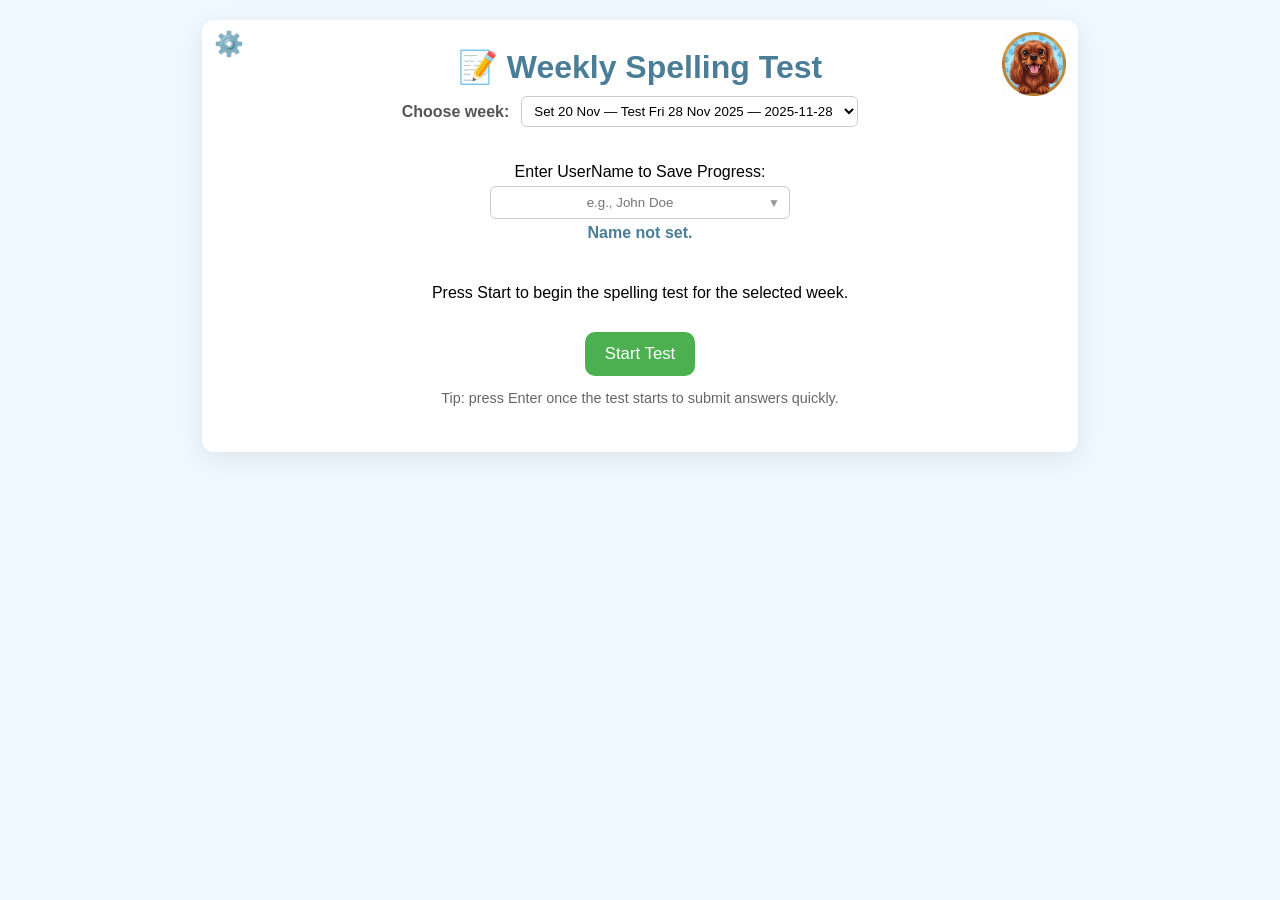
==== indextemp.html @ b9bf041d "fex dropdown names" ====
<!doctype html>
<html lang="en">
<head>
  <meta charset="utf-8"/>
  <meta name="viewport" content="width=device-width,initial-scale=1"/>
  <title>Year 6 Spelling Test</title>
  <style>
    :root { --accent: #4a7d97; --ok: #4CAF50; --bad: #f44336; --muted:#777; }
    body{font-family:Arial,Helvetica,sans-serif;background:#f0f8ff;padding:20px;margin:0}
    #container{max-width:820px;margin:0 auto;background:#fff;padding:28px;border-radius:12px;box-shadow:0 6px 24px rgba(0,0,0,.08);position:relative}
    h1{color:var(--accent);margin:0 0 10px; text-align: center;}
    
    /* corner image */
    .corner-woofs{position:absolute;top:12px;right:12px;width:64px;height:auto;pointer-events:none; transition: transform 0.15s;}

    /* CARTOON-STYLE ANIMATION */
    @keyframes woofExcitedJump {
        0% { transform: translate(0, 0) scale(1) rotate(0deg); }
        25% { transform: translate(0, -10px) scale(1.1) rotate(5deg); } /* Jump Up and Rotate */
        50% { transform: translate(0, 0) scale(1.05) rotate(-5deg); } /* Settle with small bounce */
        75% { transform: translate(0, -5px) scale(1.08) rotate(3deg); } /* Second, smaller jump */
        100% { transform: translate(0, 0) scale(1) rotate(0deg); } /* Return to rest */
    }
    .corner-woofs.animate-woof {
        animation: woofExcitedJump 1.2s ease-out 2; /* Jumps twice for a lively effect */
    }
    
    /* Settings Icon */
    .top-controls{
        position:absolute;
        top:12px;
        left:12px;
        z-index:11;
    }
    #settingsIcon {
        background: none;
        border: none;
        font-size: 24px;
        cursor: pointer;
        color: var(--accent);
        padding: 0;
        margin: 0;
        line-height: 1;
        outline-offset: 2px;
    }
    
    /* Settings Panel/Modal */
    #settingsPanel {
        position: absolute;
        top: 0;
        left: 0;
        width: 100%;
        height: 100%;
        background: rgba(255, 255, 255, 0.98);
        border-radius: 12px;
        z-index: 20;
        display: none;
        padding: 28px;
        box-sizing: border-box;
        flex-direction: column;
        gap: 15px;
    }
    #settingsPanel h2 {
        color: var(--accent);
        margin: 0 0 15px;
        border-bottom: 2px solid #eee;
        padding-bottom: 10px;
    }
    #closeSettingsButton {
        align-self: flex-end;
        background: #ccc;
        color: #333;
        padding: 8px 12px;
        border-radius: 6px;
        border: none;
        cursor: pointer;
        margin-bottom: 10px;
    }
    /* Controls and Toggles */
    .toggle-row{display:flex;align-items:center;gap:8px;font-size:.95rem;color:#555;user-select:none}
    .toggle-row input{width:18px;height:18px;cursor:pointer}

    /* week selector area */
    #weekBar{display:flex;align-items:center;gap:12px;margin:8px 0 18px;flex-wrap:wrap;justify-content:center}
    #weekBar label{font-weight:600;color:#555}
    #weekSelect{padding:6px 8px;border-radius:6px;border:1px solid #ccc;background:#fff}
    #weekInfo{margin-left:8px;text-align:left}
    #weekLabel{font-weight:700;color:var(--accent)}
    #weekDate{font-size:.9rem;color:var(--muted)}
    /* start screen */
    #startScreen{display:flex;flex-direction:column;gap:14px;align-items:center;padding:18px}
    .primary-action{padding:12px 20px;border-radius:10px;border:none;cursor:pointer;background:var(--ok);color:#fff;font-size:1.05rem}
    
    /* Name and Practice Styles */
    #nameInputContainer{display:flex;flex-direction:column;gap:5px;align-items:center;width:80%;max-width:300px;margin-bottom:10px;}
    
    /* NEW: Wrapper for Datalist input to hold a visual indicator */
    #nameInputWrapper {
        position: relative;
        width: 100%;
        display: flex;
        align-items: center; 
    }
    
    /* Updated name input styling for datalist */
    #studentNameInput{
        padding:8px 10px;
        border-radius:6px;
        border:1px solid #ccc;
        width:100%;
        text-align:center;
        /* Make space for the icon */
        padding-right: 30px; 
    }
    
    /* NEW: Visual indicator for the Datalist */
    #nameInputWrapper::after {
        content: '▼'; 
        position: absolute;
        right: 10px;
        color: #999;
        font-size: 0.75rem;
        pointer-events: none; /* Allows click-through to the input */
    }

    /* Fix: Removed default content from HTML, now set by JS */
    #currentStudentDisplay{font-weight:700;color:var(--accent);margin:0;min-height:20px;} 
    #practiceTestSection{
        display: none;
        flex-direction: column;
        align-items: center;
        gap: 8px;
        margin-top: 15px;
        padding: 10px 0;
        border-top: 1px solid #eee;
    }
    #practiceButton{background: #ff9900; color: #fff; padding:10px 18px; border-radius:10px; border:none; cursor:pointer; font-size:1.05rem;}
    
    /* test UI */
    #status-area{display:flex;justify-content:space-between;align-items:center;width:80%;margin:0 auto 10px;box-sizing:border-box}
    #progress{font-weight:700;color:var(--accent)}
    #score{font-weight:700;color:#1a7d32}
    #progressBarContainer{width:80%;margin:0 auto 18px;display:flex;background:#e0e0e0;border-radius:6px;overflow:hidden;height:14px}
    .progressSegment{flex:1;background:#ccc;transition:background-color .25s}
    .progressSegment.correct{background:#4CAF50}
    .progressSegment.incorrect{background:#f44336}
    #contextDisplay{min-height:40px;margin:12px 0;padding:12px;border-radius:8px;border:2px dashed #008CBA;background:#e6f7ff;font-style:italic;display:none}

    /* Input and Submit button side-by-side */
    #input-submit-group{
        display:flex;
        justify-content:center;
        align-items:center;
        gap:8px;
        margin:12px auto;
        width:80%;
    }
    #wordInput{
        padding:12px;
        flex-grow:1; /* Take up remaining space */
        font-size:1.2rem;
        border-radius:8px;
        border:2px solid #ccc;
        text-align:center;
        max-width: calc(100% - 100px); 
    }
    #submitButton{
        padding:12px 18px; /* Match input padding height */
        border-radius:8px;
        border:none;
        cursor:pointer;
        background:var(--ok);
        color:#fff;
        font-size:1.05rem;
        white-space:nowrap;
    }
    
    /* Say Again button group (old button-group) */
    #say-again-group{
        display:flex;
        justify-content:center;
        margin-bottom:12px;
    }
    #sayAgainButton{
        background:#ff9900;
        color:#fff;
        padding:10px 14px;
        border-radius:8px;
        border:none;
        cursor:pointer;
    }
    
    /* Center the continue button when visible */
    #continueButton{background:var(--bad);color:#fff;display:none;margin:12px auto 0; /* centered */ padding:10px 14px}
    #message{margin-top:14px;text-align:center;font-weight:700;min-height:26px}
    /* results */
    #results{margin-top:22px;text-align:left;display:none}
    /* STYLE FOR FINAL SCORE DISPLAY */
    #finalScoreDisplay{
        color: var(--ok); 
        font-size: 1.8rem;
        font-weight: 700;
        margin: 10px 0 20px;
        text-align: center;
    }
    #results h2{color:var(--accent)}
    #resultsTable{width:100%;border-collapse:collapse;margin-top:8px}
    #resultsTable th,#resultsTable td{border:1px solid #ddd;padding:8px;text-align:center}
    .correct{background:#e6ffe6}
    .incorrect{background:#ffe6e6}
    /* Updated styling for the Menu button on the results page */
    #menuButton{margin-top:12px;background:#4a7d97;color:#fff;padding:10px 14px;border-radius:8px;border:none;cursor:pointer;float:right}
    /* Clear float after buttons for results layout */
    .results-footer::after {
        content: "";
        display: table;
        clear: both;
    }
    /* UPDATED MEDIA QUERY */
    @media (max-width:640px){ #status-area,#progressBarContainer,#input-submit-group{width:95%} }
  </style>
</head>
<body>
  <div id="container">
    <img class="corner-woofs" src="Woofs.png" alt="Woofs">

    <div class="top-controls">
      <button id="settingsIcon" aria-label="Settings">⚙️</button>
    </div>

    <div id="settingsPanel" role="dialog" aria-modal="true" aria-hidden="true" style="display: none;">
      <button id="closeSettingsButton">X Close Settings</button>
      <h2>⚙️ Test Settings</h2>
      
      <label class="toggle-row" for="soundToggle">
        <input id="soundToggle" type="checkbox" /> <span id="soundLabel">Sound effects</span>
      </label>
      <label class="toggle-row" for="showSentenceToggle">
        <input id="showSentenceToggle" type="checkbox" /> <span id="showSentenceLabel">Show sentence</span>
      </label>
      <label class="toggle-row" for="autoSpeakSentenceToggle">
        <input id="autoSpeakSentenceToggle" type="checkbox" /> <span id="autoSpeakSentenceLabel">Speak word then sentence</span>
      </label>
      
      <label class="toggle-row" for="disableSpellcheckToggle">
        <input id="disableSpellcheckToggle" type="checkbox" /> <span id="disableSpellcheckLabel">Disable browser spellcheck (No red line)</span>
      </label>
    </div>

    <h1>📝 Weekly Spelling Test</h1>

    <div id="weekBar" aria-hidden="false">
      <label for="weekSelect">Choose week:</label>
      <select id="weekSelect" aria-label="Choose week"></select>
      <div id="weekInfo" aria-hidden="false">
  </div>
    </div>

    <div id="startScreen" role="region" aria-label="Start screen">
        <div id="nameInputContainer">
            <label for="studentNameInput">Enter UserName to Save Progress:</label>
            <div id="nameInputWrapper"> 
                <input id="studentNameInput" list="knownStudentsList" type="text" placeholder="e.g., John Doe" autocomplete="name" />
                <datalist id="knownStudentsList"></datalist> </div>
            <p id="currentStudentDisplay"></p>
        </div>
        
      <p id="startBlurb">Press Start to begin the spelling test for the selected week.</p>
      <button id="startButton" class="primary-action">Start Test</button>
      <p style="font-size:.9rem;color:#666;margin:0">Tip: press Enter once the test starts to submit answers quickly.</p>
      
      <div id="practiceTestSection">
          <p id="practiceListInfo">You have repeated errors. Click below to practice them!</p>
          <button id="practiceButton">🎯 Start Practice Test</button>
      </div>
    </div>

    <div id="test-interface" style="display:none">
      <div id="status-area">
        <p id="progress">Word 1 of 20</p>
        <p id="score">Score: 0 / 0</p>
      </div>
      <div id="progressBarContainer" aria-hidden="true"></div>

      <div id="contextDisplay" role="region" aria-live="polite"></div>

      <div id="input-submit-group"> 
        <input id="wordInput" type="text" placeholder="Type the word here…" autocomplete="off" />
        <button id="submitButton">✅ Submit</button>
      </div>

      <div id="say-again-group"> 
        <button id="sayAgainButton">🔊 Say Again</button>
      </div>

      <div id="message" aria-live="polite"></div>
      <button id="continueButton">➡️ Continue</button>
    </div>

    <div id="results" aria-live="polite">
      <h2 id="finalScoreDisplay"></h2> <h2>Detailed Results Log</h2>
      <table id="resultsTable">
        <thead>
          <tr><th>#</th><th>Your Spelling</th><th>Correct Spelling</th><th>Status</th></tr>
        </thead>
        <tbody></tbody>
      </table>

      <div class="results-footer">
          <button id="menuButton">Menu</button>
      </div>
    </div>
  </div>

  <script>
    // ======================
    // WEEKS DATA (easy to update)
    // ======================
    const weeksData = [
      {
        id: "2025-10-23",
        label: "Set 23 Oct — Test Fri 7 Nov 2025",
        date: "2025-10-23",
        words: [
          { word: "rhyme", sentence: "The children learned a funny rhyme to help remember the spelling." },
          { word: "secretary", sentence: "The secretary typed up the meeting minutes quickly." },
          { word: "sincere", sentence: "He made a sincere apology after accidentally breaking the vase." },
          { word: "sufficient", sentence: "We have sufficient pencils for everyone in the class." },
          { word: "system", sentence: "The school's heating system was repaired over the holidays." },
          { word: "rhythm", sentence: "She clapped the rhythm of the song perfectly in music class." },
          { word: "shoulder", sentence: "He carried the bag on his shoulder as he walked home." },
          { word: "soldier", sentence: "The soldier marched bravely in the parade." },
          { word: "suggest", sentence: "May I suggest a different book for the class reading?" },
          { word: "temperature", sentence: "The nurse took my temperature before I returned to class." },
          { word: "sacrifice", sentence: "They made a small sacrifice of their break time to finish the experiment." },
          { word: "signature", sentence: "Please write your signature at the bottom of the form." },
          { word: "stomach", sentence: "Her stomach rumbled loudly during the quiet assembly." },
          { word: "symbol", sentence: "The dove is often used as a symbol of peace." },
          { word: "thorough", sentence: "Make a thorough check of your answers before handing them in." },
          { word: "twelfth", sentence: "This is the twelfth question on the worksheet." },
          { word: "variety", sentence: "The market sold a variety of fresh fruits and snacks." },
          { word: "vegetable", sentence: "He chose one vegetable from the tray for his soup." },
          { word: "vehicle", sentence: "A large vehicle delivered the new desks to the school." },
          { word: "sincerely", sentence: "She finished the letter with 'Yours sincerely' and signed her name." }
        ]
      },
      {
        id: "2025-11-07",
        label: "Set 7 Nov — Test Fri 14 Nov 2025",
        date: "2025-11-07",
        words: [
          { word: "observant", sentence: "The traffic warden was very observant and spotted the illegal parking." },
          { word: "hesitant", sentence: "She was hesitant to answer the question, taking a long pause first." },
          { word: "tolerance", sentence: "The garden grows well because of its high tolerance to frost." },
          { word: "decent", sentence: "I hope you have a decent amount of money saved for the trip." },
          { word: "frequency", sentence: "The bus runs at a high frequency, arriving every fifteen minutes." },
          { word: "observance", sentence: "The observance of rules is critical for safety." },
          { word: "hesitancy", sentence: "His slight hesitancy gave the opposition time to think." },
          { word: "innocent", sentence: "The court decided the boy was innocent of the crime." },
          { word: "decency", sentence: "The children were taught common decency, like saying please and thank you." },
          { word: "confident", sentence: "She felt confident in her ability to pass the difficult exam." },
          { word: "expectant", sentence: "The whole crowd was expectant as the singer walked onto the stage." },
          { word: "tolerant", sentence: "We must be tolerant of other people's views, even if we disagree." },
          { word: "innocence", sentence: "He maintained his innocence throughout the long trial." },
          { word: "frequent", sentence: "Frequent visits to the library improved her reading skills." },
          { word: "confidence", sentence: "Winning the tournament boosted the team's confidence." },
          { word: "assistant", sentence: "The shop assistant helped the customer find the correct size." },
          { word: "assistance", sentence: "The old man requested assistance with his heavy bags." },
          { word: "obedient", sentence: "The soldier was obedient and followed all the orders given." },
          { word: "independent", sentence: "She became independent after moving out of her family home." },
          { word: "independence", sentence: "The country celebrated its day of independence from foreign rule." }
        ]
      },
      {
        id: "2025-11-28",
        label: "Set 20 Nov — Test Fri 28 Nov 2025",
        date: "2025-11-28",
        words: [
          { word: "referring", sentence: "The teacher was referring to the page numbers in the book." },
          { word: "preferring", sentence: "She was preferring to stay inside rather than go out in the rain." },
          { word: "transferred", sentence: "The money was transferred from my savings account to my current account." },
          { word: "preference", sentence: "Do you have a preference for red or blue?" },
          { word: "suffering", sentence: "The injured dog was suffering from a broken leg." },
          { word: "referred", sentence: "The doctor referred the patient to a specialist." },
          { word: "preferred", sentence: "For the party, I would have preferred a chocolate cake." },
          { word: "reference", sentence: "Always check your work against a reliable reference source." },
          { word: "transference", sentence: "The emotional transference of feelings is complex." },
          { word: "differing", sentence: "They had differing opinions on which film to watch." },
          { word: "referral", sentence: "He got the new job through a personal referral." },
          { word: "transferring", sentence: "They are transferring the files to a new computer system." },
          { word: "referee", sentence: "The referee blew the whistle to end the football match." },
          { word: "different", sentence: "I chose a completely different style of painting this time." },
          { word: "inferred", sentence: "From his silence, she inferred that he was upset." },
          { word: "suffered", sentence: "The company suffered a great loss during the recession." },
          { word: "conferring", sentence: "The judges were conferring quietly before announcing the winner." },
          { word: "offered", sentence: "The café offered a free cookie with every hot drink." },
          { word: "offering", sentence: "He was offering to help his neighbour move furniture." },
          { word: "inferring", sentence: "By observing the evidence, we are inferring the cause of the problem." }
        ]
      }
    ];

    // ----------------------
    // DOM refs & state
    // ----------------------
    let spellingList = [];
    let currentWeek = null;
    let currentWordIndex = 0;
    let score = 0;
    let resultsLog = [];
    
    // Student and Error Tracking
    let currentStudentName = '';
    // Format: { "word1": {errors: 2, correct: 5}, "word2": {errors: 0, correct: 1}, ... }
    let historicalErrors = {}; 
    
    // NEW: Known Students List
    const KNOWN_STUDENTS_KEY = 'spellingKnownStudents'; 
    let knownStudents = [];

    const weekSelectEl = document.getElementById('weekSelect');
    const weekLabelEl = document.getElementById('weekLabel');
    const weekDateEl = document.getElementById('weekDate');
    const weekBarEl = document.getElementById('weekBar');

    const startScreenEl = document.getElementById('startScreen');
    const startButtonEl = document.getElementById('startButton');
    
    // Name and Practice Refs
    const studentNameInputEl = document.getElementById('studentNameInput');
    // NEW DATALIST REF
    const knownStudentsListEl = document.getElementById('knownStudentsList');
    
    const currentStudentDisplayEl = document.getElementById('currentStudentDisplay');
    const practiceTestSectionEl = document.getElementById('practiceTestSection');
    const practiceListInfoEl = document.getElementById('practiceListInfo');
    const practiceButtonEl = document.getElementById('practiceButton');


    const testInterfaceEl = document.getElementById('test-interface');
    const progressEl = document.getElementById('progress');
    const scoreEl = document.getElementById('score');
    const progressBarContainerEl = document.getElementById('progressBarContainer');
    const inputEl = document.getElementById('wordInput');
    const messageEl = document.getElementById('message');
    // Renamed button references
    const sayAgainButtonEl = document.getElementById('sayAgainButton');
    const submitButtonEl = document.getElementById('submitButton');
    const continueButtonEl = document.getElementById('continueButton');

    const resultsEl = document.getElementById('results');
    const finalScoreDisplayEl = document.getElementById('finalScoreDisplay'); 
    const resultsTableBodyEl = document.querySelector('#resultsTable tbody');
    const menuButtonEl = document.getElementById('menuButton');

    // Settings Panel Refs
    const settingsIconEl = document.getElementById('settingsIcon');
    const settingsPanelEl = document.getElementById('settingsPanel');
    const closeSettingsButtonEl = document.getElementById('closeSettingsButton');
    
    // Woofs Image Ref
    const woofsImageEl = document.querySelector('.corner-woofs');

    // toggles
    const soundToggleEl = document.getElementById('soundToggle');
    const showSentenceToggleEl = document.getElementById('showSentenceToggle');
    const autoSpeakSentenceToggleEl = document.getElementById('autoSpeakSentenceToggle'); 
    const disableSpellcheckToggleEl = document.getElementById('disableSpellcheckToggle'); 

    const SOUND_KEY = 'spellingSoundEnabled';
    const SHOW_SENTENCE_KEY = 'spellingShowSentence';
    const AUTO_SPEAK_SENTENCE_KEY = 'spellingAutoSpeakSentence'; 
    const DISABLE_SPELLCHECK_KEY = 'spellingDisableSpellcheck'; 
    const LAST_NAME_KEY = 'spellingLastName'; 

    let soundEnabled = localStorage.getItem(SOUND_KEY) === null ? true : localStorage.getItem(SOUND_KEY) === 'true';
    let showSentenceEnabled = localStorage.getItem(SHOW_SENTENCE_KEY) === null ? true : localStorage.getItem(SHOW_SENTENCE_KEY) === 'true';
    let autoSpeakSentenceEnabled = localStorage.getItem(AUTO_SPEAK_SENTENCE_KEY) === null ? true : localStorage.getItem(AUTO_SPEAK_SENTENCE_KEY) === 'true'; 
    let disableSpellcheckEnabled = localStorage.getItem(DISABLE_SPELLCHECK_KEY) === null ? false : localStorage.getItem(DISABLE_SPELLCHECK_KEY) === 'true'; 
    
    // Load last used name
    const lastUsedName = localStorage.getItem(LAST_NAME_KEY);
    if (lastUsedName) {
        studentNameInputEl.value = lastUsedName;
        // FIXED: Explicitly set the correct status on load to prevent 'Name not set.' flash
        currentStudentDisplayEl.textContent = `Progress saved for: ${lastUsedName}`; 
    } else {
        currentStudentDisplayEl.textContent = 'Name not set.';
    }

    // Apply initial state to toggles
    soundToggleEl.checked = soundEnabled;
    showSentenceToggleEl.checked = showSentenceEnabled;
    autoSpeakSentenceToggleEl.checked = autoSpeakSentenceEnabled; 
    disableSpellcheckToggleEl.checked = disableSpellcheckEnabled; 

    const soundLabelEl = document.getElementById('soundLabel');
    const showSentenceLabelEl = document.getElementById('showSentenceLabel');
    const autoSpeakSentenceLabelEl = document.getElementById('autoSpeakSentenceLabel'); 
    const disableSpellcheckLabelEl = document.getElementById('disableSpellcheckLabel'); 

    // Set initial label text
    soundLabelEl.textContent = soundEnabled ? 'Sound effects (ON)' : 'Sound effects (OFF)';
    showSentenceLabelEl.textContent = showSentenceEnabled ? 'Show sentence (ON)' : 'Show sentence (OFF)';
    autoSpeakSentenceLabelEl.textContent = autoSpeakSentenceEnabled ? 'Speak word then sentence (ON)' : 'Speak word then sentence (OFF)'; 
    disableSpellcheckLabelEl.textContent = disableSpellcheckEnabled ? 'Disable browser spellcheck (ON)' : 'Disable browser spellcheck (OFF)'; 

    // Apply initial spellcheck state to input field
    inputEl.spellcheck = !disableSpellcheckEnabled;

    // ======================
    // Student History Logic
    // ======================
    
    // Key for localStorage specific to a student's spelling history
    const getStorageKey = (name) => `spelling_history_${name.trim().toLowerCase().replace(/\s+/g, '_')}`;

    function loadKnownStudents() {
        const storedList = localStorage.getItem(KNOWN_STUDENTS_KEY);
        try {
            knownStudents = storedList ? JSON.parse(storedList) : [];
            // Ensure it's an array and only contains unique strings
            if (!Array.isArray(knownStudents)) knownStudents = [];
            knownStudents = [...new Set(knownStudents.filter(n => typeof n === 'string' && n.trim()))];
        } catch (e) {
            console.error("Error parsing known students list:", e);
            knownStudents = [];
        }
        
        populateKnownStudentsList();
    }
    
    function populateKnownStudentsList() {
        knownStudentsListEl.innerHTML = '';
        
        // Always populate the datalist with all known names (even if only one is present)
        knownStudents.forEach(name => {
            const option = document.createElement('option');
            option.value = name;
            knownStudentsListEl.appendChild(option);
        });
        
        // Always ensure the datalist attribute is set if we have names to suggest
        if (knownStudents.length > 0) { 
            studentNameInputEl.setAttribute('list', 'knownStudentsList');
        } else {
            studentNameInputEl.removeAttribute('list');
        }
    }

    function saveKnownStudent(name) {
        name = name.trim();
        if (!name) return;
        
        if (!knownStudents.includes(name)) {
            knownStudents.push(name);
            knownStudents.sort(); // Keep the list sorted
            try {
                localStorage.setItem(KNOWN_STUDENTS_KEY, JSON.stringify(knownStudents));
                populateKnownStudentsList(); // Re-populate the datalist
            } catch (e) {
                console.error("Error saving known students list:", e);
            }
        }
    }
    
    function loadHistoricalErrors(name) {
        if (!name) {
            historicalErrors = {};
            currentStudentName = '';
            currentStudentDisplayEl.textContent = 'Name not set.';
            practiceTestSectionEl.style.display = 'none';
            return;
        }

        currentStudentName = name;
        localStorage.setItem(LAST_NAME_KEY, name);
        const storedData = localStorage.getItem(getStorageKey(name));
        
        try {
            historicalErrors = storedData ? JSON.parse(storedData) : {};
        } catch (e) {
            console.error("Error parsing historical data:", e);
            historicalErrors = {};
        }
        
        // Update display text (safe redundancy with init block)
        currentStudentDisplayEl.textContent = `Progress saved for: ${name}`;
        
        updatePracticeListVisibility();
    }
    
    function saveHistoricalErrors() {
        if (!currentStudentName) return;
        
        try {
            localStorage.setItem(getStorageKey(currentStudentName), JSON.stringify(historicalErrors));
        } catch (e) {
            console.error("Error saving historical data:", e);
        }
    }

    // Called when week changes or name changes
    function checkNameAndLoad() {
        const name = studentNameInputEl.value.trim();
        
        if (name) {
            loadHistoricalErrors(name); // Load/set the name and update display
            saveKnownStudent(name); // Ensure the name is added to the known users list
        } else {
            // Handle "Name not set" state
            historicalErrors = {};
            currentStudentName = '';
            currentStudentDisplayEl.textContent = 'Name not set.';
            practiceTestSectionEl.style.display = 'none';
        }
        
        // Ensure the main test button is disabled if no name is present
        startButtonEl.disabled = !name;
    }
    
    // Tracks if a word was correct or incorrect in the historicalErrors structure
    function updateErrorHistory(word, isCorrect) {
        const key = word.toLowerCase();
        historicalErrors[key] = historicalErrors[key] || { errors: 0, correct: 0 };
        
        if (!isCorrect) {
            historicalErrors[key].errors = (historicalErrors[key].errors || 0) + 1;
        } else {
            historicalErrors[key].correct = (historicalErrors[key].correct || 0) + 1;
        }
    }
    
    // Determines which words the student keeps getting wrong (now 1 or more times)
    function getWordsWithRepeatedErrors() {
        const problemWords = [];
        
        // 1. Check current week's words against the student's historical errors
        for (const item of spellingList) {
            const history = historicalErrors[item.word.toLowerCase()];
            // Check for 1 or more errors
            if (history && history.errors >= 1) { 
                problemWords.push(item);
            }
        }
        
        return problemWords;
    }
    
    function updatePracticeListVisibility() {
        // Must ensure we have the correct full spelling list for the current week selected in the dropdown
        const currentWeekData = weeksData.find(w => w.id === weekSelectEl.value);
        if (!currentWeekData) return;
        
        // Temporarily set spellingList to the full set of words to check historical errors against it
        const originalSpellingList = spellingList;
        spellingList = currentWeekData.words.slice();
        
        const problemWords = getWordsWithRepeatedErrors();
        
        // Restore spellingList to whatever it was before (e.g., if it was an empty list on reset)
        spellingList = originalSpellingList;
        
        if (problemWords.length > 0 && currentStudentName) {
            practiceListInfoEl.textContent = `You have missed ${problemWords.length} words one or more times.`;
            practiceTestSectionEl.style.display = 'flex';
        } else {
            practiceTestSectionEl.style.display = 'none';
        }
    }
    
    // Start the test using the list of problem words
    function startPracticeTest() {
        const currentWeekData = weeksData.find(w => w.id === weekSelectEl.value);
        if (!currentWeekData) {
            alert('Cannot load week data for practice test.');
            return;
        }
        
        // Use the selected week's full list to determine the practice words
        spellingList = currentWeekData.words.slice();
        const practiceWords = getWordsWithRepeatedErrors();
        
        if (practiceWords.length === 0) {
            alert('Great job! No repeated errors found to practice in this week.');
            // Re-load the correct week display after alert
            loadWeek(currentWeekData); 
            return;
        }
        
        // Set the spellingList to ONLY the practice words
        spellingList = practiceWords;
        
        // Use a fallback label if currentWeek is somehow undefined (for robustness)
        const weekLabel = currentWeek ? currentWeek.label : 'Current Week';
        weekLabelEl.textContent = `PRACTICE LIST (${weekLabel}) - ${spellingList.length} words`;
        
        startTest(true); // Pass flag to startTest
    }

    // ======================
    // Toggle Event Listeners
    // ======================

    soundToggleEl.addEventListener('change', () => {
      soundEnabled = soundToggleEl.checked;
      localStorage.setItem(SOUND_KEY, String(soundEnabled));
      soundLabelEl.textContent = soundEnabled ? 'Sound effects (ON)' : 'Sound effects (OFF)';
      if (!soundEnabled && audioCtx && audioCtx.state !== 'closed') audioCtx.suspend().catch(()=>{});
      else if (soundEnabled && audioCtx && audioCtx.state === 'suspended') audioCtx.resume().catch(()=>{});
    });

    showSentenceToggleEl.addEventListener('change', () => {
      showSentenceEnabled = showSentenceToggleEl.checked;
      localStorage.setItem(SHOW_SENTENCE_KEY, String(showSentenceEnabled));
      showSentenceLabelEl.textContent = showSentenceEnabled ? 'Show sentence (ON)' : 'Show sentence (OFF)';
      // update display for current word immediately
      if (testInterfaceEl.style.display !== 'none') {
        if (showSentenceEnabled) displayBlankedSentence(currentWordIndex);
        else { document.getElementById('contextDisplay').style.display = 'none'; }
      }
    });
    
    autoSpeakSentenceToggleEl.addEventListener('change', () => {
      autoSpeakSentenceEnabled = autoSpeakSentenceToggleEl.checked;
      localStorage.setItem(AUTO_SPEAK_SENTENCE_KEY, String(autoSpeakSentenceEnabled));
      autoSpeakSentenceLabelEl.textContent = autoSpeakSentenceEnabled ? 'Speak word then sentence (ON)' : 'Speak word then sentence (OFF)';
    });
    
    // TOGGLE LOGIC: Disable Spellcheck
    disableSpellcheckToggleEl.addEventListener('change', () => {
      disableSpellcheckEnabled = disableSpellcheckToggleEl.checked;
      localStorage.setItem(DISABLE_SPELLCHECK_KEY, String(disableSpellcheckEnabled));
      disableSpellcheckLabelEl.textContent = disableSpellcheckEnabled ? 'Disable browser spellcheck (ON)' : 'Disable browser spellcheck (OFF)';
      // The key change: set spellcheck attribute on the input field
      inputEl.spellcheck = !disableSpellcheckEnabled; 
    });
    
    // Name input listener (calls checkNameAndLoad on every change/selection)
    studentNameInputEl.addEventListener('input', checkNameAndLoad);
    studentNameInputEl.addEventListener('change', checkNameAndLoad); 
    studentNameInputEl.addEventListener('blur', checkNameAndLoad); 


    // ======================
    // Settings Panel Logic
    // ======================

    settingsIconEl.addEventListener('click', () => {
        settingsPanelEl.style.display = 'flex';
        // Ensure the main test container is hidden/disabled for screen readers
        document.getElementById('container').setAttribute('aria-hidden', 'true');
        settingsPanelEl.setAttribute('aria-hidden', 'false');
        closeSettingsButtonEl.focus();
    });

    closeSettingsButtonEl.addEventListener('click', () => {
        settingsPanelEl.style.display = 'none';
        document.getElementById('container').setAttribute('aria-hidden', 'false');
        settingsPanelEl.setAttribute('aria-hidden', 'true');
        settingsIconEl.focus();
    });


    // ======================
    // Voice / audio
    // ======================
    let selectedUKVoice = null;
    function loadVoices() {
      const voices = speechSynthesis.getVoices() || [];
      if (!voices.length) return;
      selectedUKVoice =
        voices.find(v => v.lang && v.lang.toLowerCase().includes('en-gb') && /female/i.test(v.name)) ||
        voices.find(v => v.lang && v.lang.toLowerCase().includes('en-gb')) ||
        null;
    }
    loadVoices();
    speechSynthesis.onvoiceschanged = loadVoices;

    function createUtterance(text) {
      const u = new SpeechSynthesisUtterance(text);
      if (selectedUKVoice) { u.voice = selectedUKVoice; u.rate = 0.9; }
      else u.lang = 'en-GB';
      return u;
    }

    // WebAudio for feedback
    let audioCtx = null;
    function ensureAudioContext() {
      if (!soundEnabled) return null;
      if (!audioCtx) audioCtx = new (window.AudioContext || window.webkitAudioContext)();
      if (audioCtx.state === 'suspended') audioCtx.resume().catch(()=>{});
      return audioCtx;
    }
    function playCorrectSound() {
      if (!soundEnabled) return;
      const ctx = ensureAudioContext(); if (!ctx) return;
      const now = ctx.currentTime; const o = ctx.createOscillator(); const g = ctx.createGain();
      o.type='sine'; o.frequency.setValueAtTime(880, now); o.frequency.exponentialRampToValueAtTime(1320, now+0.14);
      g.gain.setValueAtTime(0, now); g.gain.linearRampToValueAtTime(0.25, now+0.01); g.gain.exponentialRampToValueAtTime(0.001, now+0.5);
      o.connect(g); g.connect(ctx.destination); o.start(now); o.stop(now+0.6);
    }
    function playWrongSound() {
      if (!soundEnabled) return;
      const ctx = ensureAudioContext(); if (!ctx) return;
      const now = ctx.currentTime; const o1 = ctx.createOscillator(), o2 = ctx.createOscillator(), g = ctx.createGain();
      o1.type='sawtooth'; o1.frequency.setValueAtTime(220, now);
      o2.type='sine'; o2.frequency.setValueAtTime(270, now);
      g.gain.setValueAtTime(0, now); g.gain.linearRampToValueAtTime(0.22, now+0.01); g.gain.exponentialRampToValueAtTime(0.001, now+0.5);
      o1.connect(g); o2.connect(g); g.connect(ctx.destination); o1.start(now); o2.start(now+0.02); o1.stop(now+0.45); o2.stop(now+0.45);
    }

    // ======================
    // Week selector logic
    // ======================
    function populateWeekSelect() {
      weekSelectEl.innerHTML = '';
      const sorted = weeksData.slice().sort((a,b)=> new Date(a.date) - new Date(b.date));
      for (const w of sorted) {
        const opt = document.createElement('option');
        opt.value = w.id;
        opt.textContent = `${w.label} — ${w.date}`;
        weekSelectEl.appendChild(opt);
      }
      const defaultIndex = findMostRelevantWeekIndex(sorted);
      weekSelectEl.selectedIndex = defaultIndex;
      loadWeek(sorted[defaultIndex]);
    }

    // FUNCTION TO ALWAYS SELECT THE NEWEST SET
    function findMostRelevantWeekIndex(sortedWeeks) {
      // Always select the last, most recent week in the list (which is already sorted by date).
      return sortedWeeks.length ? sortedWeeks.length - 1 : 0;
    }

    function loadWeekById(id) {
      const week = weeksData.find(w => w.id === id);
      if (week) loadWeek(week);
    }

    function loadWeek(week) {
      currentWeek = week;
      // When a new week is loaded, reset spellingList to the full set
      spellingList = week.words.slice(); 
      weekLabelEl.textContent = week.label || '';
      weekDateEl.textContent = week.date || '';
      document.title = `Y6 Spelling Test — ${week.label || week.date || ''}`;
      
      // When week changes, reload historical errors for the current user and update practice button
      checkNameAndLoad();
      
      resetToStartScreen(); 
      buildProgressBar();
    }
    weekSelectEl.addEventListener('change', (e)=> loadWeekById(e.target.value));

    // ======================
    // Core test logic
    // ======================
    function buildProgressBar() {
      progressBarContainerEl.innerHTML = '';
      for (let i=0;i<spellingList.length;i++){
        const seg = document.createElement('div');
        seg.className = 'progressSegment';
        progressBarContainerEl.appendChild(seg);
      }
    }
    function updateScoreAndProgress() {
      const wordsCompleted = resultsLog.length;
      scoreEl.textContent = `Score: ${score} / ${wordsCompleted}`;
      if (currentWordIndex < spellingList.length) progressEl.textContent = `Word ${currentWordIndex + 1} of ${spellingList.length}`;
      const segments = progressBarContainerEl.children;
      for (let i=0;i<segments.length;i++){
        segments[i].className = 'progressSegment';
        if (i < resultsLog.length) segments[i].classList.add(resultsLog[i].isCorrect ? 'correct' : 'incorrect');
      }
    }
    function toggleButtons(enable){
      submitButtonEl.disabled = !enable;
      sayAgainButtonEl.disabled = !enable;
      inputEl.disabled = !enable;
    }
    
    // Displays blanked sentence if toggle is checked.
    function updateProgressScreen() {
      inputEl.value = '';
      messageEl.textContent = ''; 
      const ctx = document.getElementById('contextDisplay');
      // Always hide context by default when moving to next step
      ctx.style.display = 'none';
      ctx.textContent = '';
      
      continueButtonEl.style.display = 'none';
      toggleButtons(true);
      updateScoreAndProgress();
      
      // If "Show sentence" is enabled, display blanked sentence for the current word immediately
      if (showSentenceToggleEl.checked) {
          displayBlankedSentence(currentWordIndex);
      }
    }

    function displayBlankedSentence(index) {
      const ctx = document.getElementById('contextDisplay');
      if (!spellingList || index == null || index >= spellingList.length) { ctx.style.display = 'none'; return; }
      const item = spellingList[index];
      const regex = new RegExp(escapeRegExp(item.word), 'gi');
      const blanked = item.sentence.replace(regex, '______');
      ctx.innerHTML = blanked;
      ctx.style.display = 'block';
    }
    
    // Chains word and sentence speech.
    function speakWordAndSentence() {
      if (!spellingList || currentWordIndex >= spellingList.length) return;
      const word = spellingList[currentWordIndex].word;
      const sentence = spellingList[currentWordIndex].sentence;
      
      // Set message and focus immediately
      messageEl.textContent = "🔊 Speaking the word, then the sentence. Type the word here…"; 
      inputEl.focus();

      const wordUtt = createUtterance(word);
      const sentenceUtt = createUtterance(sentence);

      // Chain the sentence to the word's end
      wordUtt.onend = () => {
        // If the word finishes naturally, play the sentence.
        speechSynthesis.speak(sentenceUtt);
      };

      speechSynthesis.speak(wordUtt);
    }

    // Focuses input and updates message immediately to allow typing during speech
    function speakWord() {
      if (!spellingList || currentWordIndex >= spellingList.length) return;
      
      speechSynthesis.cancel(); // Cancel any previous speech before starting a new one

      // If sentence context is not being auto-read, still ensure it's displayed if the toggle is ON
      if (showSentenceToggleEl.checked) {
        displayBlankedSentence(currentWordIndex);
      }
      
      if (autoSpeakSentenceToggleEl.checked) {
          speakWordAndSentence();
          return;
      }
      
      const word = spellingList[currentWordIndex].word;
      const utt = createUtterance(word);

      // Set message and focus immediately
      messageEl.textContent = "🔊 Speaking the word. Type the word here…";
      inputEl.focus();
      
      speechSynthesis.speak(utt);
    }

    function escapeRegExp(s){ return s.replace(/[.*+?^${}()|[\]\\]/g,'\\$&'); }

    function checkSpelling() {
      // Cancel any ongoing speech when the user submits their answer
      speechSynthesis.cancel(); 

      if (!spellingList || currentWordIndex >= spellingList.length) return;
      const typed = inputEl.value.trim();
      const correct = spellingList[currentWordIndex].word;
      if (!typed) { messageEl.textContent = "⚠️ Please type a word first!"; return; }
      const isCorrect = typed.toLowerCase() === correct.toLowerCase();
      
      // Update and save historical errors
      updateErrorHistory(correct, isCorrect);
      saveHistoricalErrors();

      resultsLog.push({ index: currentWordIndex+1, submittedWord: typed, correctWord: correct, isCorrect });
      toggleButtons(false);
      if (isCorrect) {
        playCorrectSound();
        score++;
        messageEl.textContent = "✅ Correct!";
        currentWordIndex++;
        updateScoreAndProgress();
        setTimeout(nextStep, 700);
      } else {
        playWrongSound();
        messageEl.textContent = `❌ Incorrect — correct: "${correct}".`;
        currentWordIndex++;
        updateScoreAndProgress();
        // Show centered Continue button when incorrect
        continueButtonEl.style.display = 'block';
        continueButtonEl.focus();
      }
    }

    function nextStep(){
      if (currentWordIndex < spellingList.length) {
        updateProgressScreen();
        speakWord();
      } else {
        finishTest();
      }
    }

    // UPDATED to show score at the top and add animation
    function displayResults(){
      testInterfaceEl.style.display = 'none';
      resultsEl.style.display = 'block';
      
      // SET THE FINAL SCORE at the top of the results page
      finalScoreDisplayEl.textContent = `${score} / ${spellingList.length}`;

      // Apply animation class to Woofs image
      woofsImageEl.classList.add('animate-woof');

      resultsTableBodyEl.innerHTML = '';
      for (const log of resultsLog) {
        const row = resultsTableBodyEl.insertRow();
        row.className = log.isCorrect ? 'correct' : 'incorrect';
        row.insertCell().textContent = log.index;
        row.insertCell().textContent = log.submittedWord;
        row.insertCell().textContent = log.correctWord;
        row.insertCell().textContent = log.isCorrect ? 'Correct' : 'Incorrect';
      }
      
      // Update practice list status after test
      updatePracticeListVisibility();
    }

    function finishTest() {
      progressEl.textContent = "TEST FINISHED!";
      scoreEl.textContent = `Final Score: ${score} / ${spellingList.length}`;
      messageEl.textContent = `🎉 Test Complete!`; 
      updateScoreAndProgress();
      displayResults();
      // hide buttons while on results
      sayAgainButtonEl.style.display = 'none';
      submitButtonEl.style.display = 'none';
      continueButtonEl.style.display = 'none';
      // Hide week selector on results
      weekBarEl.style.display = 'none';
      // show only Menu button
      menuButtonEl.style.display = 'inline-block';
    }

    // start/reset helpers
    // Updated to accept a flag for a practice test
    function startTest(isPractice = false) {
      const name = studentNameInputEl.value.trim();
      if (!name) {
        alert("Please enter your name/ID before starting the test.");
        studentNameInputEl.focus();
        return;
      }
      
      // Ensure the current name is loaded and saved before starting
      checkNameAndLoad(); 
      
      // If not a practice test, ensure the spelling list is the full list for the selected week
      if (!isPractice) {
          const originalWeek = weeksData.find(w => w.id === weekSelectEl.value);
          if (originalWeek) spellingList = originalWeek.words.slice();
      }

      // Remove animation class when starting test
      woofsImageEl.classList.remove('animate-woof');

      // hide week selector once the test starts
      weekBarEl.style.display = 'none';
      // hide name input
      document.getElementById('nameInputContainer').style.display = 'none';
      // restore UI
      sayAgainButtonEl.style.display = 'inline-block';
      submitButtonEl.style.display = 'inline-block';
      continueButtonEl.style.display = 'none';
      startScreenEl.style.display = 'none';
      resultsEl.style.display = 'none';
      testInterfaceEl.style.display = 'block';
      // reset state
      currentWordIndex = 0;
      score = 0;
      resultsLog = [];
      buildProgressBar();
      updateProgressScreen();
      // speak first word automatically
      setTimeout(speakWord, 300);
    }

    function resetToStartScreen() {
      // Restore the full list when returning to the start screen
      const originalWeek = weeksData.find(w => w.id === weekSelectEl.value);
      if (originalWeek) spellingList = originalWeek.words.slice();
      
      // Remove animation class when resetting
      woofsImageEl.classList.remove('animate-woof');

      currentWordIndex = 0;
      score = 0;
      resultsLog = [];
      inputEl.value = '';
      messageEl.textContent = '';
      testInterfaceEl.style.display = 'none';
      resultsEl.style.display = 'none';
      startScreenEl.style.display = 'flex';
      // show name input
      document.getElementById('nameInputContainer').style.display = 'flex';
      // show week selector on start screen
      weekBarEl.style.display = 'flex';
      // hide menu button while on start screen
      menuButtonEl.style.display = 'none';
      
      // Reload state and update practice button visibility
      checkNameAndLoad();
    }

    // ======================
    // Event wiring
    // ======================
    startButtonEl.addEventListener('click', ()=> { startTest(); });
    practiceButtonEl.addEventListener('click', ()=> { startPracticeTest(); }); 
    
    // Say Again button now calls speakWord, which handles the auto-sentence toggle
    sayAgainButtonEl.addEventListener('click', ()=> {
      if (soundEnabled) ensureAudioContext();
      if (testInterfaceEl.style.display === 'none') { startTest(); return; }
      speakWord(); 
    });
    
    submitButtonEl.addEventListener('click', ()=> { if (soundEnabled) ensureAudioContext(); checkSpelling(); });
    continueButtonEl.addEventListener('click', ()=> { if (soundEnabled) ensureAudioContext(); nextStep(); inputEl.focus(); });
    menuButtonEl.addEventListener('click', resetToStartScreen);

    document.addEventListener('keydown', (e) => {
      if (e.key === 'Enter') {
        if (settingsPanelEl.style.display === 'flex') { /* Do nothing if settings panel is open */ }
        else if (startScreenEl.style.display !== 'none' && !startButtonEl.disabled) { e.preventDefault(); startButtonEl.click(); }
        else if (continueButtonEl.style.display === 'block') { e.preventDefault(); continueButtonEl.click(); }
        else if (!submitButtonEl.disabled) { e.preventDefault(); checkSpelling(); }
      }
    });

    // ======================
    // Initialization
    // ======================
    loadKnownStudents(); // Load the list of known students and populate the datalist
    populateWeekSelect();
    checkNameAndLoad(); // Final check to ensure button state and practice section visibility are correct
    
    // initial toggle/button visibility
    menuButtonEl.style.display = 'none';
    // Default: show sentence toggle on by default (persisted above)
    if (showSentenceToggleEl.checked) {
      showSentenceToggleEl.dispatchEvent(new Event('change'));
    }
  </script>
</body>
</html>
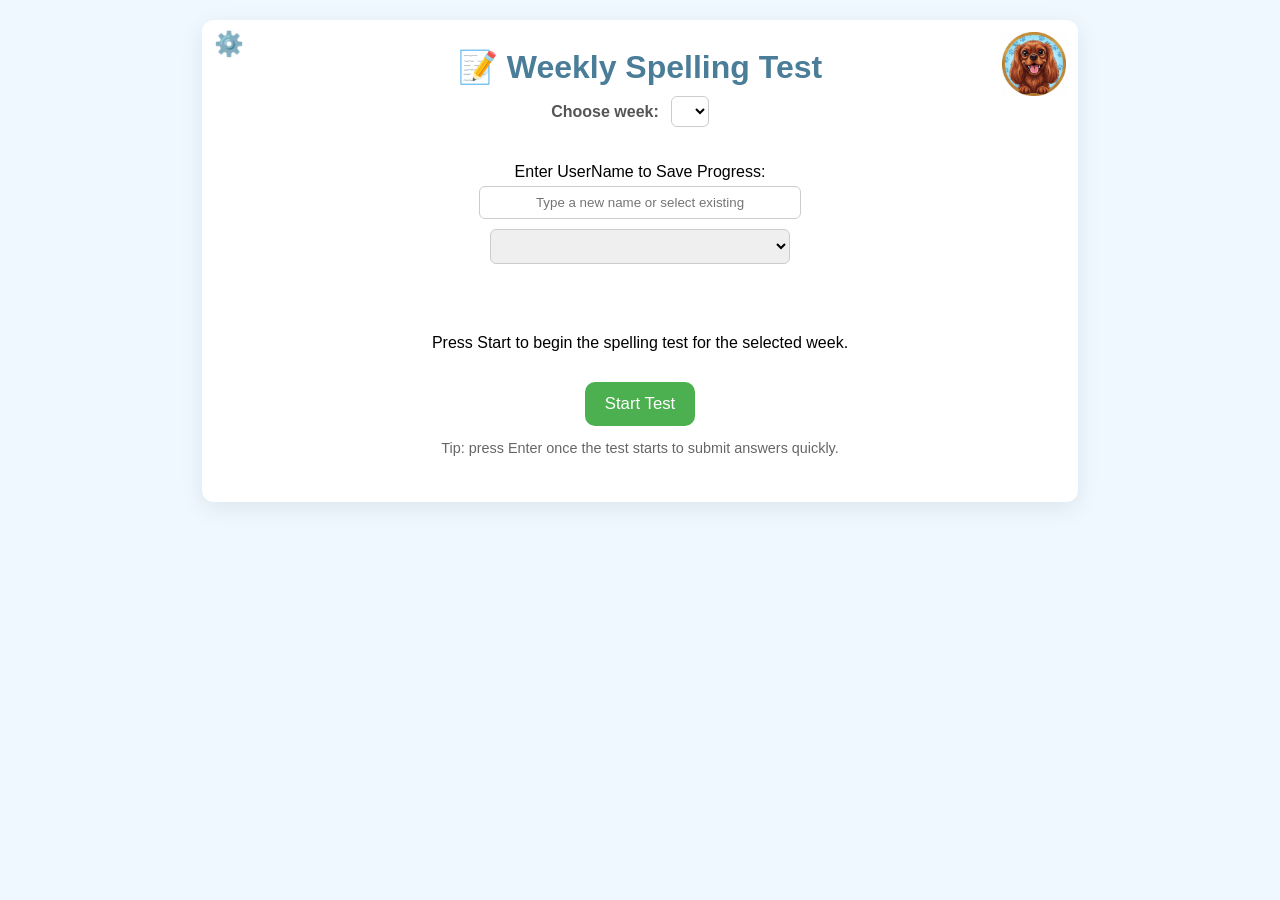
==== commit 2d3399d3: "update usernames dropdown" ====
--- a/indextemp.html
+++ b/indextemp.html
@@ -92,38 +92,30 @@
     .primary-action{padding:12px 20px;border-radius:10px;border:none;cursor:pointer;background:var(--ok);color:#fff;font-size:1.05rem}
     
     /* Name and Practice Styles */
-    #nameInputContainer{display:flex;flex-direction:column;gap:5px;align-items:center;width:80%;max-width:300px;margin-bottom:10px;}
-    
-    /* NEW: Wrapper for Datalist input to hold a visual indicator */
-    #nameInputWrapper {
-        position: relative;
-        width: 100%;
-        display: flex;
-        align-items: center; 
-    }
-    
-    /* Updated name input styling for datalist */
-    #studentNameInput{
+    #nameInputContainer{
+        display:flex;
+        flex-direction:column;
+        gap:5px;
+        align-items:center;
+        width:80%;
+        max-width:300px;
+        margin-bottom:10px;
+    }
+
+    #studentNameInput, #knownStudentsSelect {
         padding:8px 10px;
         border-radius:6px;
         border:1px solid #ccc;
         width:100%;
         text-align:center;
-        /* Make space for the icon */
-        padding-right: 30px; 
-    }
-    
-    /* NEW: Visual indicator for the Datalist */
-    #nameInputWrapper::after {
-        content: '▼'; 
-        position: absolute;
-        right: 10px;
-        color: #999;
-        font-size: 0.75rem;
-        pointer-events: none; /* Allows click-through to the input */
-    }
-
-    /* Fix: Removed default content from HTML, now set by JS */
+        margin-bottom: 5px; /* Space between input and select */
+    }
+
+    /* Keep the input visible when editing/adding a new name */
+    #studentNameInput {
+        display: block; 
+    }
+    
     #currentStudentDisplay{font-weight:700;color:var(--accent);margin:0;min-height:20px;} 
     #practiceTestSection{
         display: none;
@@ -259,9 +251,8 @@
     <div id="startScreen" role="region" aria-label="Start screen">
         <div id="nameInputContainer">
             <label for="studentNameInput">Enter UserName to Save Progress:</label>
-            <div id="nameInputWrapper"> 
-                <input id="studentNameInput" list="knownStudentsList" type="text" placeholder="e.g., John Doe" autocomplete="name" />
-                <datalist id="knownStudentsList"></datalist> </div>
+            <input id="studentNameInput" type="text" placeholder="Type a new name or select existing" autocomplete="name" />
+            <select id="knownStudentsSelect"></select>
             <p id="currentStudentDisplay"></p>
         </div>
         
@@ -428,8 +419,7 @@
     
     // Name and Practice Refs
     const studentNameInputEl = document.getElementById('studentNameInput');
-    // NEW DATALIST REF
-    const knownStudentsListEl = document.getElementById('knownStudentsList');
+    const knownStudentsSelectEl = document.getElementById('knownStudentsSelect'); // NEW: Select element
     
     const currentStudentDisplayEl = document.getElementById('currentStudentDisplay');
     const practiceTestSectionEl = document.getElementById('practiceTestSection');
@@ -481,8 +471,8 @@
     // Load last used name
     const lastUsedName = localStorage.getItem(LAST_NAME_KEY);
     if (lastUsedName) {
-        studentNameInputEl.value = lastUsedName;
-        // FIXED: Explicitly set the correct status on load to prevent 'Name not set.' flash
+        studentNameInputEl.value = ''; // Clear the input field initially if a name is loaded into select
+        knownStudentsSelectEl.value = lastUsedName; // Try to select the last used name
         currentStudentDisplayEl.textContent = `Progress saved for: ${lastUsedName}`; 
     } else {
         currentStudentDisplayEl.textContent = 'Name not set.';
@@ -519,7 +509,6 @@
         const storedList = localStorage.getItem(KNOWN_STUDENTS_KEY);
         try {
             knownStudents = storedList ? JSON.parse(storedList) : [];
-            // Ensure it's an array and only contains unique strings
             if (!Array.isArray(knownStudents)) knownStudents = [];
             knownStudents = [...new Set(knownStudents.filter(n => typeof n === 'string' && n.trim()))];
         } catch (e) {
@@ -527,24 +516,42 @@
             knownStudents = [];
         }
         
-        populateKnownStudentsList();
-    }
-    
-    function populateKnownStudentsList() {
-        knownStudentsListEl.innerHTML = '';
-        
-        // Always populate the datalist with all known names (even if only one is present)
+        populateKnownStudentsSelect();
+    }
+    
+    function populateKnownStudentsSelect() {
+        knownStudentsSelectEl.innerHTML = '';
+        const defaultOption = document.createElement('option');
+        defaultOption.value = '';
+        defaultOption.textContent = '--- Select an existing user ---';
+        knownStudentsSelectEl.appendChild(defaultOption);
+
         knownStudents.forEach(name => {
             const option = document.createElement('option');
             option.value = name;
-            knownStudentsListEl.appendChild(option);
+            option.textContent = name;
+            knownStudentsSelectEl.appendChild(option);
         });
-        
-        // Always ensure the datalist attribute is set if we have names to suggest
-        if (knownStudents.length > 0) { 
-            studentNameInputEl.setAttribute('list', 'knownStudentsList');
+
+        // Try to select the last used name again after populating
+        const lastUsedName = localStorage.getItem(LAST_NAME_KEY);
+        if (lastUsedName && knownStudents.includes(lastUsedName)) {
+            knownStudentsSelectEl.value = lastUsedName;
+            checkNameAndLoad(lastUsedName); // Load data for the pre-selected user
         } else {
-            studentNameInputEl.removeAttribute('list');
+            // If no lastUsedName or it's not in the list, set default
+            knownStudentsSelectEl.value = '';
+            checkNameAndLoad(''); // Ensure state is reset if no user is selected
+        }
+        
+        // Hide/show the select based on number of known users
+        knownStudentsSelectEl.style.display = knownStudents.length > 0 ? 'block' : 'none';
+        
+        // If there's only one user, pre-select it and hide the dropdown
+        if (knownStudents.length === 1 && !lastUsedName) {
+            knownStudentsSelectEl.value = knownStudents[0];
+            knownStudentsSelectEl.style.display = 'none'; // Hide if only one option after selection
+            checkNameAndLoad(knownStudents[0]);
         }
     }
 
@@ -554,10 +561,12 @@
         
         if (!knownStudents.includes(name)) {
             knownStudents.push(name);
-            knownStudents.sort(); // Keep the list sorted
+            knownStudents.sort(); 
             try {
                 localStorage.setItem(KNOWN_STUDENTS_KEY, JSON.stringify(knownStudents));
-                populateKnownStudentsList(); // Re-populate the datalist
+                populateKnownStudentsSelect(); 
+                // After adding a new student, select them in the dropdown
+                knownStudentsSelectEl.value = name; 
             } catch (e) {
                 console.error("Error saving known students list:", e);
             }
@@ -584,9 +593,7 @@
             historicalErrors = {};
         }
         
-        // Update display text (safe redundancy with init block)
         currentStudentDisplayEl.textContent = `Progress saved for: ${name}`;
-        
         updatePracticeListVisibility();
     }
     
@@ -600,559 +607,4 @@
         }
     }
 
-    // Called when week changes or name changes
-    function checkNameAndLoad() {
-        const name = studentNameInputEl.value.trim();
-        
-        if (name) {
-            loadHistoricalErrors(name); // Load/set the name and update display
-            saveKnownStudent(name); // Ensure the name is added to the known users list
-        } else {
-            // Handle "Name not set" state
-            historicalErrors = {};
-            currentStudentName = '';
-            currentStudentDisplayEl.textContent = 'Name not set.';
-            practiceTestSectionEl.style.display = 'none';
-        }
-        
-        // Ensure the main test button is disabled if no name is present
-        startButtonEl.disabled = !name;
-    }
-    
-    // Tracks if a word was correct or incorrect in the historicalErrors structure
-    function updateErrorHistory(word, isCorrect) {
-        const key = word.toLowerCase();
-        historicalErrors[key] = historicalErrors[key] || { errors: 0, correct: 0 };
-        
-        if (!isCorrect) {
-            historicalErrors[key].errors = (historicalErrors[key].errors || 0) + 1;
-        } else {
-            historicalErrors[key].correct = (historicalErrors[key].correct || 0) + 1;
-        }
-    }
-    
-    // Determines which words the student keeps getting wrong (now 1 or more times)
-    function getWordsWithRepeatedErrors() {
-        const problemWords = [];
-        
-        // 1. Check current week's words against the student's historical errors
-        for (const item of spellingList) {
-            const history = historicalErrors[item.word.toLowerCase()];
-            // Check for 1 or more errors
-            if (history && history.errors >= 1) { 
-                problemWords.push(item);
-            }
-        }
-        
-        return problemWords;
-    }
-    
-    function updatePracticeListVisibility() {
-        // Must ensure we have the correct full spelling list for the current week selected in the dropdown
-        const currentWeekData = weeksData.find(w => w.id === weekSelectEl.value);
-        if (!currentWeekData) return;
-        
-        // Temporarily set spellingList to the full set of words to check historical errors against it
-        const originalSpellingList = spellingList;
-        spellingList = currentWeekData.words.slice();
-        
-        const problemWords = getWordsWithRepeatedErrors();
-        
-        // Restore spellingList to whatever it was before (e.g., if it was an empty list on reset)
-        spellingList = originalSpellingList;
-        
-        if (problemWords.length > 0 && currentStudentName) {
-            practiceListInfoEl.textContent = `You have missed ${problemWords.length} words one or more times.`;
-            practiceTestSectionEl.style.display = 'flex';
-        } else {
-            practiceTestSectionEl.style.display = 'none';
-        }
-    }
-    
-    // Start the test using the list of problem words
-    function startPracticeTest() {
-        const currentWeekData = weeksData.find(w => w.id === weekSelectEl.value);
-        if (!currentWeekData) {
-            alert('Cannot load week data for practice test.');
-            return;
-        }
-        
-        // Use the selected week's full list to determine the practice words
-        spellingList = currentWeekData.words.slice();
-        const practiceWords = getWordsWithRepeatedErrors();
-        
-        if (practiceWords.length === 0) {
-            alert('Great job! No repeated errors found to practice in this week.');
-            // Re-load the correct week display after alert
-            loadWeek(currentWeekData); 
-            return;
-        }
-        
-        // Set the spellingList to ONLY the practice words
-        spellingList = practiceWords;
-        
-        // Use a fallback label if currentWeek is somehow undefined (for robustness)
-        const weekLabel = currentWeek ? currentWeek.label : 'Current Week';
-        weekLabelEl.textContent = `PRACTICE LIST (${weekLabel}) - ${spellingList.length} words`;
-        
-        startTest(true); // Pass flag to startTest
-    }
-
-    // ======================
-    // Toggle Event Listeners
-    // ======================
-
-    soundToggleEl.addEventListener('change', () => {
-      soundEnabled = soundToggleEl.checked;
-      localStorage.setItem(SOUND_KEY, String(soundEnabled));
-      soundLabelEl.textContent = soundEnabled ? 'Sound effects (ON)' : 'Sound effects (OFF)';
-      if (!soundEnabled && audioCtx && audioCtx.state !== 'closed') audioCtx.suspend().catch(()=>{});
-      else if (soundEnabled && audioCtx && audioCtx.state === 'suspended') audioCtx.resume().catch(()=>{});
-    });
-
-    showSentenceToggleEl.addEventListener('change', () => {
-      showSentenceEnabled = showSentenceToggleEl.checked;
-      localStorage.setItem(SHOW_SENTENCE_KEY, String(showSentenceEnabled));
-      showSentenceLabelEl.textContent = showSentenceEnabled ? 'Show sentence (ON)' : 'Show sentence (OFF)';
-      // update display for current word immediately
-      if (testInterfaceEl.style.display !== 'none') {
-        if (showSentenceEnabled) displayBlankedSentence(currentWordIndex);
-        else { document.getElementById('contextDisplay').style.display = 'none'; }
-      }
-    });
-    
-    autoSpeakSentenceToggleEl.addEventListener('change', () => {
-      autoSpeakSentenceEnabled = autoSpeakSentenceToggleEl.checked;
-      localStorage.setItem(AUTO_SPEAK_SENTENCE_KEY, String(autoSpeakSentenceEnabled));
-      autoSpeakSentenceLabelEl.textContent = autoSpeakSentenceEnabled ? 'Speak word then sentence (ON)' : 'Speak word then sentence (OFF)';
-    });
-    
-    // TOGGLE LOGIC: Disable Spellcheck
-    disableSpellcheckToggleEl.addEventListener('change', () => {
-      disableSpellcheckEnabled = disableSpellcheckToggleEl.checked;
-      localStorage.setItem(DISABLE_SPELLCHECK_KEY, String(disableSpellcheckEnabled));
-      disableSpellcheckLabelEl.textContent = disableSpellcheckEnabled ? 'Disable browser spellcheck (ON)' : 'Disable browser spellcheck (OFF)';
-      // The key change: set spellcheck attribute on the input field
-      inputEl.spellcheck = !disableSpellcheckEnabled; 
-    });
-    
-    // Name input listener (calls checkNameAndLoad on every change/selection)
-    studentNameInputEl.addEventListener('input', checkNameAndLoad);
-    studentNameInputEl.addEventListener('change', checkNameAndLoad); 
-    studentNameInputEl.addEventListener('blur', checkNameAndLoad); 
-
-
-    // ======================
-    // Settings Panel Logic
-    // ======================
-
-    settingsIconEl.addEventListener('click', () => {
-        settingsPanelEl.style.display = 'flex';
-        // Ensure the main test container is hidden/disabled for screen readers
-        document.getElementById('container').setAttribute('aria-hidden', 'true');
-        settingsPanelEl.setAttribute('aria-hidden', 'false');
-        closeSettingsButtonEl.focus();
-    });
-
-    closeSettingsButtonEl.addEventListener('click', () => {
-        settingsPanelEl.style.display = 'none';
-        document.getElementById('container').setAttribute('aria-hidden', 'false');
-        settingsPanelEl.setAttribute('aria-hidden', 'true');
-        settingsIconEl.focus();
-    });
-
-
-    // ======================
-    // Voice / audio
-    // ======================
-    let selectedUKVoice = null;
-    function loadVoices() {
-      const voices = speechSynthesis.getVoices() || [];
-      if (!voices.length) return;
-      selectedUKVoice =
-        voices.find(v => v.lang && v.lang.toLowerCase().includes('en-gb') && /female/i.test(v.name)) ||
-        voices.find(v => v.lang && v.lang.toLowerCase().includes('en-gb')) ||
-        null;
-    }
-    loadVoices();
-    speechSynthesis.onvoiceschanged = loadVoices;
-
-    function createUtterance(text) {
-      const u = new SpeechSynthesisUtterance(text);
-      if (selectedUKVoice) { u.voice = selectedUKVoice; u.rate = 0.9; }
-      else u.lang = 'en-GB';
-      return u;
-    }
-
-    // WebAudio for feedback
-    let audioCtx = null;
-    function ensureAudioContext() {
-      if (!soundEnabled) return null;
-      if (!audioCtx) audioCtx = new (window.AudioContext || window.webkitAudioContext)();
-      if (audioCtx.state === 'suspended') audioCtx.resume().catch(()=>{});
-      return audioCtx;
-    }
-    function playCorrectSound() {
-      if (!soundEnabled) return;
-      const ctx = ensureAudioContext(); if (!ctx) return;
-      const now = ctx.currentTime; const o = ctx.createOscillator(); const g = ctx.createGain();
-      o.type='sine'; o.frequency.setValueAtTime(880, now); o.frequency.exponentialRampToValueAtTime(1320, now+0.14);
-      g.gain.setValueAtTime(0, now); g.gain.linearRampToValueAtTime(0.25, now+0.01); g.gain.exponentialRampToValueAtTime(0.001, now+0.5);
-      o.connect(g); g.connect(ctx.destination); o.start(now); o.stop(now+0.6);
-    }
-    function playWrongSound() {
-      if (!soundEnabled) return;
-      const ctx = ensureAudioContext(); if (!ctx) return;
-      const now = ctx.currentTime; const o1 = ctx.createOscillator(), o2 = ctx.createOscillator(), g = ctx.createGain();
-      o1.type='sawtooth'; o1.frequency.setValueAtTime(220, now);
-      o2.type='sine'; o2.frequency.setValueAtTime(270, now);
-      g.gain.setValueAtTime(0, now); g.gain.linearRampToValueAtTime(0.22, now+0.01); g.gain.exponentialRampToValueAtTime(0.001, now+0.5);
-      o1.connect(g); o2.connect(g); g.connect(ctx.destination); o1.start(now); o2.start(now+0.02); o1.stop(now+0.45); o2.stop(now+0.45);
-    }
-
-    // ======================
-    // Week selector logic
-    // ======================
-    function populateWeekSelect() {
-      weekSelectEl.innerHTML = '';
-      const sorted = weeksData.slice().sort((a,b)=> new Date(a.date) - new Date(b.date));
-      for (const w of sorted) {
-        const opt = document.createElement('option');
-        opt.value = w.id;
-        opt.textContent = `${w.label} — ${w.date}`;
-        weekSelectEl.appendChild(opt);
-      }
-      const defaultIndex = findMostRelevantWeekIndex(sorted);
-      weekSelectEl.selectedIndex = defaultIndex;
-      loadWeek(sorted[defaultIndex]);
-    }
-
-    // FUNCTION TO ALWAYS SELECT THE NEWEST SET
-    function findMostRelevantWeekIndex(sortedWeeks) {
-      // Always select the last, most recent week in the list (which is already sorted by date).
-      return sortedWeeks.length ? sortedWeeks.length - 1 : 0;
-    }
-
-    function loadWeekById(id) {
-      const week = weeksData.find(w => w.id === id);
-      if (week) loadWeek(week);
-    }
-
-    function loadWeek(week) {
-      currentWeek = week;
-      // When a new week is loaded, reset spellingList to the full set
-      spellingList = week.words.slice(); 
-      weekLabelEl.textContent = week.label || '';
-      weekDateEl.textContent = week.date || '';
-      document.title = `Y6 Spelling Test — ${week.label || week.date || ''}`;
-      
-      // When week changes, reload historical errors for the current user and update practice button
-      checkNameAndLoad();
-      
-      resetToStartScreen(); 
-      buildProgressBar();
-    }
-    weekSelectEl.addEventListener('change', (e)=> loadWeekById(e.target.value));
-
-    // ======================
-    // Core test logic
-    // ======================
-    function buildProgressBar() {
-      progressBarContainerEl.innerHTML = '';
-      for (let i=0;i<spellingList.length;i++){
-        const seg = document.createElement('div');
-        seg.className = 'progressSegment';
-        progressBarContainerEl.appendChild(seg);
-      }
-    }
-    function updateScoreAndProgress() {
-      const wordsCompleted = resultsLog.length;
-      scoreEl.textContent = `Score: ${score} / ${wordsCompleted}`;
-      if (currentWordIndex < spellingList.length) progressEl.textContent = `Word ${currentWordIndex + 1} of ${spellingList.length}`;
-      const segments = progressBarContainerEl.children;
-      for (let i=0;i<segments.length;i++){
-        segments[i].className = 'progressSegment';
-        if (i < resultsLog.length) segments[i].classList.add(resultsLog[i].isCorrect ? 'correct' : 'incorrect');
-      }
-    }
-    function toggleButtons(enable){
-      submitButtonEl.disabled = !enable;
-      sayAgainButtonEl.disabled = !enable;
-      inputEl.disabled = !enable;
-    }
-    
-    // Displays blanked sentence if toggle is checked.
-    function updateProgressScreen() {
-      inputEl.value = '';
-      messageEl.textContent = ''; 
-      const ctx = document.getElementById('contextDisplay');
-      // Always hide context by default when moving to next step
-      ctx.style.display = 'none';
-      ctx.textContent = '';
-      
-      continueButtonEl.style.display = 'none';
-      toggleButtons(true);
-      updateScoreAndProgress();
-      
-      // If "Show sentence" is enabled, display blanked sentence for the current word immediately
-      if (showSentenceToggleEl.checked) {
-          displayBlankedSentence(currentWordIndex);
-      }
-    }
-
-    function displayBlankedSentence(index) {
-      const ctx = document.getElementById('contextDisplay');
-      if (!spellingList || index == null || index >= spellingList.length) { ctx.style.display = 'none'; return; }
-      const item = spellingList[index];
-      const regex = new RegExp(escapeRegExp(item.word), 'gi');
-      const blanked = item.sentence.replace(regex, '______');
-      ctx.innerHTML = blanked;
-      ctx.style.display = 'block';
-    }
-    
-    // Chains word and sentence speech.
-    function speakWordAndSentence() {
-      if (!spellingList || currentWordIndex >= spellingList.length) return;
-      const word = spellingList[currentWordIndex].word;
-      const sentence = spellingList[currentWordIndex].sentence;
-      
-      // Set message and focus immediately
-      messageEl.textContent = "🔊 Speaking the word, then the sentence. Type the word here…"; 
-      inputEl.focus();
-
-      const wordUtt = createUtterance(word);
-      const sentenceUtt = createUtterance(sentence);
-
-      // Chain the sentence to the word's end
-      wordUtt.onend = () => {
-        // If the word finishes naturally, play the sentence.
-        speechSynthesis.speak(sentenceUtt);
-      };
-
-      speechSynthesis.speak(wordUtt);
-    }
-
-    // Focuses input and updates message immediately to allow typing during speech
-    function speakWord() {
-      if (!spellingList || currentWordIndex >= spellingList.length) return;
-      
-      speechSynthesis.cancel(); // Cancel any previous speech before starting a new one
-
-      // If sentence context is not being auto-read, still ensure it's displayed if the toggle is ON
-      if (showSentenceToggleEl.checked) {
-        displayBlankedSentence(currentWordIndex);
-      }
-      
-      if (autoSpeakSentenceToggleEl.checked) {
-          speakWordAndSentence();
-          return;
-      }
-      
-      const word = spellingList[currentWordIndex].word;
-      const utt = createUtterance(word);
-
-      // Set message and focus immediately
-      messageEl.textContent = "🔊 Speaking the word. Type the word here…";
-      inputEl.focus();
-      
-      speechSynthesis.speak(utt);
-    }
-
-    function escapeRegExp(s){ return s.replace(/[.*+?^${}()|[\]\\]/g,'\\$&'); }
-
-    function checkSpelling() {
-      // Cancel any ongoing speech when the user submits their answer
-      speechSynthesis.cancel(); 
-
-      if (!spellingList || currentWordIndex >= spellingList.length) return;
-      const typed = inputEl.value.trim();
-      const correct = spellingList[currentWordIndex].word;
-      if (!typed) { messageEl.textContent = "⚠️ Please type a word first!"; return; }
-      const isCorrect = typed.toLowerCase() === correct.toLowerCase();
-      
-      // Update and save historical errors
-      updateErrorHistory(correct, isCorrect);
-      saveHistoricalErrors();
-
-      resultsLog.push({ index: currentWordIndex+1, submittedWord: typed, correctWord: correct, isCorrect });
-      toggleButtons(false);
-      if (isCorrect) {
-        playCorrectSound();
-        score++;
-        messageEl.textContent = "✅ Correct!";
-        currentWordIndex++;
-        updateScoreAndProgress();
-        setTimeout(nextStep, 700);
-      } else {
-        playWrongSound();
-        messageEl.textContent = `❌ Incorrect — correct: "${correct}".`;
-        currentWordIndex++;
-        updateScoreAndProgress();
-        // Show centered Continue button when incorrect
-        continueButtonEl.style.display = 'block';
-        continueButtonEl.focus();
-      }
-    }
-
-    function nextStep(){
-      if (currentWordIndex < spellingList.length) {
-        updateProgressScreen();
-        speakWord();
-      } else {
-        finishTest();
-      }
-    }
-
-    // UPDATED to show score at the top and add animation
-    function displayResults(){
-      testInterfaceEl.style.display = 'none';
-      resultsEl.style.display = 'block';
-      
-      // SET THE FINAL SCORE at the top of the results page
-      finalScoreDisplayEl.textContent = `${score} / ${spellingList.length}`;
-
-      // Apply animation class to Woofs image
-      woofsImageEl.classList.add('animate-woof');
-
-      resultsTableBodyEl.innerHTML = '';
-      for (const log of resultsLog) {
-        const row = resultsTableBodyEl.insertRow();
-        row.className = log.isCorrect ? 'correct' : 'incorrect';
-        row.insertCell().textContent = log.index;
-        row.insertCell().textContent = log.submittedWord;
-        row.insertCell().textContent = log.correctWord;
-        row.insertCell().textContent = log.isCorrect ? 'Correct' : 'Incorrect';
-      }
-      
-      // Update practice list status after test
-      updatePracticeListVisibility();
-    }
-
-    function finishTest() {
-      progressEl.textContent = "TEST FINISHED!";
-      scoreEl.textContent = `Final Score: ${score} / ${spellingList.length}`;
-      messageEl.textContent = `🎉 Test Complete!`; 
-      updateScoreAndProgress();
-      displayResults();
-      // hide buttons while on results
-      sayAgainButtonEl.style.display = 'none';
-      submitButtonEl.style.display = 'none';
-      continueButtonEl.style.display = 'none';
-      // Hide week selector on results
-      weekBarEl.style.display = 'none';
-      // show only Menu button
-      menuButtonEl.style.display = 'inline-block';
-    }
-
-    // start/reset helpers
-    // Updated to accept a flag for a practice test
-    function startTest(isPractice = false) {
-      const name = studentNameInputEl.value.trim();
-      if (!name) {
-        alert("Please enter your name/ID before starting the test.");
-        studentNameInputEl.focus();
-        return;
-      }
-      
-      // Ensure the current name is loaded and saved before starting
-      checkNameAndLoad(); 
-      
-      // If not a practice test, ensure the spelling list is the full list for the selected week
-      if (!isPractice) {
-          const originalWeek = weeksData.find(w => w.id === weekSelectEl.value);
-          if (originalWeek) spellingList = originalWeek.words.slice();
-      }
-
-      // Remove animation class when starting test
-      woofsImageEl.classList.remove('animate-woof');
-
-      // hide week selector once the test starts
-      weekBarEl.style.display = 'none';
-      // hide name input
-      document.getElementById('nameInputContainer').style.display = 'none';
-      // restore UI
-      sayAgainButtonEl.style.display = 'inline-block';
-      submitButtonEl.style.display = 'inline-block';
-      continueButtonEl.style.display = 'none';
-      startScreenEl.style.display = 'none';
-      resultsEl.style.display = 'none';
-      testInterfaceEl.style.display = 'block';
-      // reset state
-      currentWordIndex = 0;
-      score = 0;
-      resultsLog = [];
-      buildProgressBar();
-      updateProgressScreen();
-      // speak first word automatically
-      setTimeout(speakWord, 300);
-    }
-
-    function resetToStartScreen() {
-      // Restore the full list when returning to the start screen
-      const originalWeek = weeksData.find(w => w.id === weekSelectEl.value);
-      if (originalWeek) spellingList = originalWeek.words.slice();
-      
-      // Remove animation class when resetting
-      woofsImageEl.classList.remove('animate-woof');
-
-      currentWordIndex = 0;
-      score = 0;
-      resultsLog = [];
-      inputEl.value = '';
-      messageEl.textContent = '';
-      testInterfaceEl.style.display = 'none';
-      resultsEl.style.display = 'none';
-      startScreenEl.style.display = 'flex';
-      // show name input
-      document.getElementById('nameInputContainer').style.display = 'flex';
-      // show week selector on start screen
-      weekBarEl.style.display = 'flex';
-      // hide menu button while on start screen
-      menuButtonEl.style.display = 'none';
-      
-      // Reload state and update practice button visibility
-      checkNameAndLoad();
-    }
-
-    // ======================
-    // Event wiring
-    // ======================
-    startButtonEl.addEventListener('click', ()=> { startTest(); });
-    practiceButtonEl.addEventListener('click', ()=> { startPracticeTest(); }); 
-    
-    // Say Again button now calls speakWord, which handles the auto-sentence toggle
-    sayAgainButtonEl.addEventListener('click', ()=> {
-      if (soundEnabled) ensureAudioContext();
-      if (testInterfaceEl.style.display === 'none') { startTest(); return; }
-      speakWord(); 
-    });
-    
-    submitButtonEl.addEventListener('click', ()=> { if (soundEnabled) ensureAudioContext(); checkSpelling(); });
-    continueButtonEl.addEventListener('click', ()=> { if (soundEnabled) ensureAudioContext(); nextStep(); inputEl.focus(); });
-    menuButtonEl.addEventListener('click', resetToStartScreen);
-
-    document.addEventListener('keydown', (e) => {
-      if (e.key === 'Enter') {
-        if (settingsPanelEl.style.display === 'flex') { /* Do nothing if settings panel is open */ }
-        else if (startScreenEl.style.display !== 'none' && !startButtonEl.disabled) { e.preventDefault(); startButtonEl.click(); }
-        else if (continueButtonEl.style.display === 'block') { e.preventDefault(); continueButtonEl.click(); }
-        else if (!submitButtonEl.disabled) { e.preventDefault(); checkSpelling(); }
-      }
-    });
-
-    // ======================
-    // Initialization
-    // ======================
-    loadKnownStudents(); // Load the list of known students and populate the datalist
-    populateWeekSelect();
-    checkNameAndLoad(); // Final check to ensure button state and practice section visibility are correct
-    
-    // initial toggle/button visibility
-    menuButtonEl.style.display = 'none';
-    // Default: show sentence toggle on by default (persisted above)
-    if (showSentenceToggleEl.checked) {
-      showSentenceToggleEl.dispatchEvent(new Event('change'));
-    }
-  </script>
-</body>
-</html>
+    function check
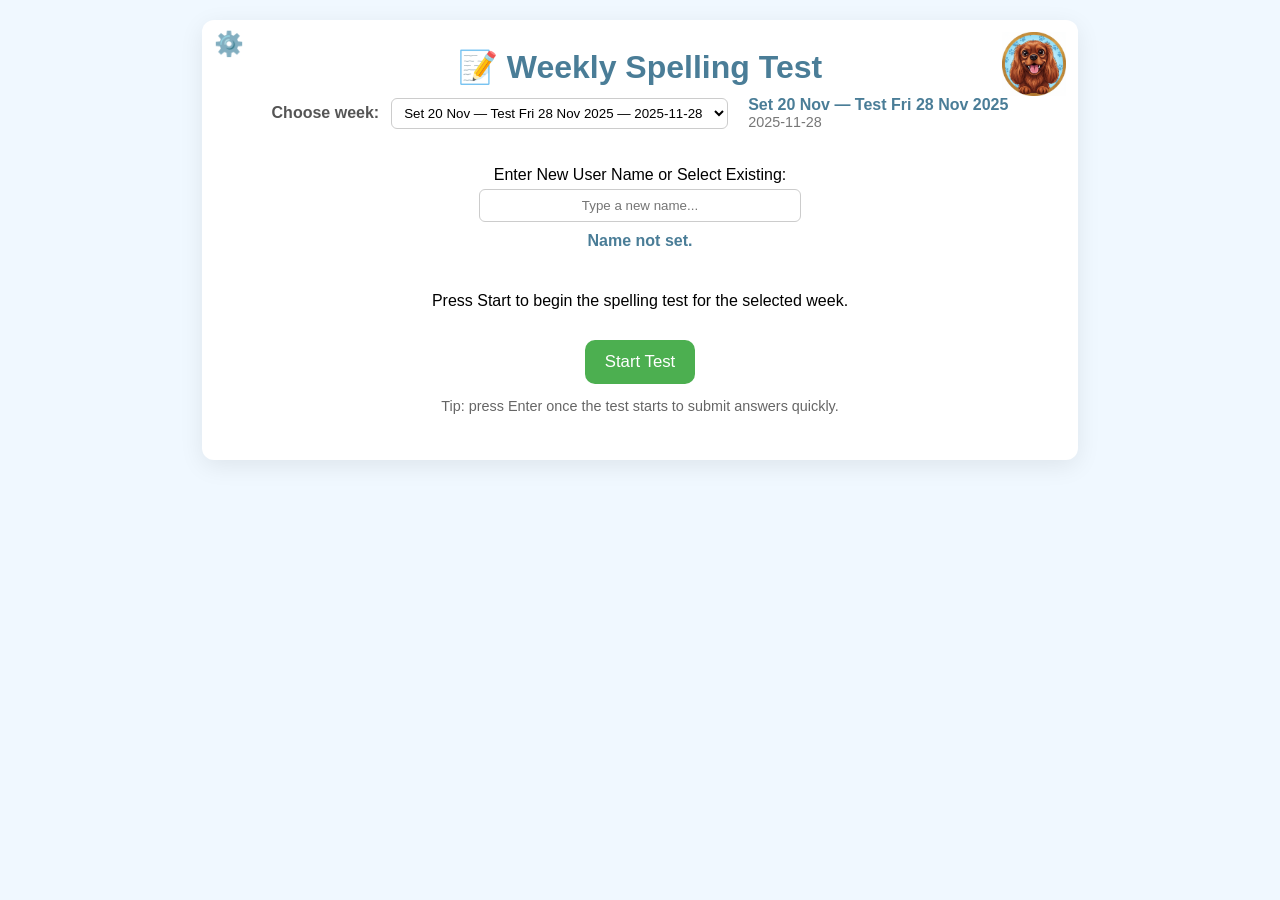
==== commit 7e0bc28f: "repair" ====
--- a/indextemp.html
+++ b/indextemp.html
@@ -111,11 +111,6 @@
         margin-bottom: 5px; /* Space between input and select */
     }
 
-    /* Keep the input visible when editing/adding a new name */
-    #studentNameInput {
-        display: block; 
-    }
-    
     #currentStudentDisplay{font-weight:700;color:var(--accent);margin:0;min-height:20px;} 
     #practiceTestSection{
         display: none;
@@ -245,14 +240,16 @@
       <label for="weekSelect">Choose week:</label>
       <select id="weekSelect" aria-label="Choose week"></select>
       <div id="weekInfo" aria-hidden="false">
-  </div>
+        <div id="weekLabel"></div>
+        <div id="weekDate"></div>
+      </div>
     </div>
 
     <div id="startScreen" role="region" aria-label="Start screen">
         <div id="nameInputContainer">
-            <label for="studentNameInput">Enter UserName to Save Progress:</label>
-            <input id="studentNameInput" type="text" placeholder="Type a new name or select existing" autocomplete="name" />
-            <select id="knownStudentsSelect"></select>
+            <label for="studentNameInput">Enter New User Name or Select Existing:</label>
+            <input id="studentNameInput" type="text" placeholder="Type a new name..." autocomplete="name" />
+            <select id="knownStudentsSelect" aria-label="Select an existing user"></select>
             <p id="currentStudentDisplay"></p>
         </div>
         
@@ -405,7 +402,7 @@
     // Format: { "word1": {errors: 2, correct: 5}, "word2": {errors: 0, correct: 1}, ... }
     let historicalErrors = {}; 
     
-    // NEW: Known Students List
+    // Known Students List
     const KNOWN_STUDENTS_KEY = 'spellingKnownStudents'; 
     let knownStudents = [];
 
@@ -418,8 +415,8 @@
     const startButtonEl = document.getElementById('startButton');
     
     // Name and Practice Refs
-    const studentNameInputEl = document.getElementById('studentNameInput');
-    const knownStudentsSelectEl = document.getElementById('knownStudentsSelect'); // NEW: Select element
+    const studentNameInputEl = document.getElementById('studentNameInput'); // Input for NEW names
+    const knownStudentsSelectEl = document.getElementById('knownStudentsSelect'); // Select for KNOWN names
     
     const currentStudentDisplayEl = document.getElementById('currentStudentDisplay');
     const practiceTestSectionEl = document.getElementById('practiceTestSection');
@@ -468,16 +465,6 @@
     let autoSpeakSentenceEnabled = localStorage.getItem(AUTO_SPEAK_SENTENCE_KEY) === null ? true : localStorage.getItem(AUTO_SPEAK_SENTENCE_KEY) === 'true'; 
     let disableSpellcheckEnabled = localStorage.getItem(DISABLE_SPELLCHECK_KEY) === null ? false : localStorage.getItem(DISABLE_SPELLCHECK_KEY) === 'true'; 
     
-    // Load last used name
-    const lastUsedName = localStorage.getItem(LAST_NAME_KEY);
-    if (lastUsedName) {
-        studentNameInputEl.value = ''; // Clear the input field initially if a name is loaded into select
-        knownStudentsSelectEl.value = lastUsedName; // Try to select the last used name
-        currentStudentDisplayEl.textContent = `Progress saved for: ${lastUsedName}`; 
-    } else {
-        currentStudentDisplayEl.textContent = 'Name not set.';
-    }
-
     // Apply initial state to toggles
     soundToggleEl.checked = soundEnabled;
     showSentenceToggleEl.checked = showSentenceEnabled;
@@ -521,37 +508,43 @@
     
     function populateKnownStudentsSelect() {
         knownStudentsSelectEl.innerHTML = '';
+        
         const defaultOption = document.createElement('option');
         defaultOption.value = '';
         defaultOption.textContent = '--- Select an existing user ---';
         knownStudentsSelectEl.appendChild(defaultOption);
 
-        knownStudents.forEach(name => {
+        knownStudents.sort().forEach(name => {
             const option = document.createElement('option');
             option.value = name;
             option.textContent = name;
             knownStudentsSelectEl.appendChild(option);
         });
 
-        // Try to select the last used name again after populating
+        // Try to select the last used name
         const lastUsedName = localStorage.getItem(LAST_NAME_KEY);
         if (lastUsedName && knownStudents.includes(lastUsedName)) {
             knownStudentsSelectEl.value = lastUsedName;
-            checkNameAndLoad(lastUsedName); // Load data for the pre-selected user
+            studentNameInputEl.style.display = 'none'; // Hide input if a known user is selected
+            checkNameAndLoad(lastUsedName); 
         } else {
-            // If no lastUsedName or it's not in the list, set default
-            knownStudentsSelectEl.value = '';
-            checkNameAndLoad(''); // Ensure state is reset if no user is selected
-        }
-        
-        // Hide/show the select based on number of known users
-        knownStudentsSelectEl.style.display = knownStudents.length > 0 ? 'block' : 'none';
-        
-        // If there's only one user, pre-select it and hide the dropdown
-        if (knownStudents.length === 1 && !lastUsedName) {
-            knownStudentsSelectEl.value = knownStudents[0];
-            knownStudentsSelectEl.style.display = 'none'; // Hide if only one option after selection
-            checkNameAndLoad(knownStudents[0]);
+            knownStudentsSelectEl.value = ''; // Ensure no option is selected if no last name is valid
+            studentNameInputEl.style.display = 'block'; // Show input if no user is pre-selected
+            checkNameAndLoad('');
+        }
+        
+        // Only show the select if there are users to select, otherwise, only show the input
+        if (knownStudents.length > 0) {
+            knownStudentsSelectEl.style.display = 'block';
+        } else {
+             knownStudentsSelectEl.style.display = 'none';
+             studentNameInputEl.style.display = 'block'; // Make sure input is visible if no known users
+        }
+
+        // Handle case where input is used to ADD a new name 
+        if (studentNameInputEl.value.trim() !== '') {
+            knownStudentsSelectEl.value = ''; // Ensure select is reset when typing a new name
+            checkNameAndLoad(studentNameInputEl.value.trim());
         }
     }
 
@@ -565,8 +558,6 @@
             try {
                 localStorage.setItem(KNOWN_STUDENTS_KEY, JSON.stringify(knownStudents));
                 populateKnownStudentsSelect(); 
-                // After adding a new student, select them in the dropdown
-                knownStudentsSelectEl.value = name; 
             } catch (e) {
                 console.error("Error saving known students list:", e);
             }
@@ -594,6 +585,7 @@
         }
         
         currentStudentDisplayEl.textContent = `Progress saved for: ${name}`;
+        
         updatePracticeListVisibility();
     }
     
@@ -607,4 +599,531 @@
         }
     }
 
-    function check
+    // New or Selected Name Handler
+    function checkNameAndLoad(sourceValue) {
+        let name = '';
+        
+        // 1. Prioritize typed input if it has content (for new users)
+        if (studentNameInputEl.value.trim() !== '') {
+            name = studentNameInputEl.value.trim();
+        } 
+        // 2. Otherwise, use the selected value from the dropdown
+        else if (knownStudentsSelectEl.value.trim() !== '') {
+            name = knownStudentsSelectEl.value.trim();
+        }
+        
+        // Special case: If the source of the event is the select, clear the input
+        if (sourceValue === knownStudentsSelectEl.value && knownStudentsSelectEl.value.trim() !== '') {
+             studentNameInputEl.value = '';
+        }
+
+        if (name) {
+            loadHistoricalErrors(name); // Load/set the name and update display
+            saveKnownStudent(name); // Ensure the name is added to the known users list
+        } else {
+            // Handle "Name not set" state
+            historicalErrors = {};
+            currentStudentName = '';
+            currentStudentDisplayEl.textContent = 'Name not set.';
+            practiceTestSectionEl.style.display = 'none';
+        }
+        
+        // Ensure the main test button is disabled if no name is present
+        startButtonEl.disabled = !name;
+    }
+    
+    // Tracks if a word was correct or incorrect in the historicalErrors structure
+    function updateErrorHistory(word, isCorrect) {
+        const key = word.toLowerCase();
+        historicalErrors[key] = historicalErrors[key] || { errors: 0, correct: 0 };
+        
+        if (!isCorrect) {
+            historicalErrors[key].errors = (historicalErrors[key].errors || 0) + 1;
+        } else {
+            historicalErrors[key].correct = (historicalErrors[key].correct || 0) + 1;
+        }
+    }
+    
+    // Determines which words the student keeps getting wrong (now 1 or more times)
+    function getWordsWithRepeatedErrors() {
+        const problemWords = [];
+        
+        // 1. Check current week's words against the student's historical errors
+        for (const item of spellingList) {
+            const history = historicalErrors[item.word.toLowerCase()];
+            // Check for 1 or more errors
+            if (history && history.errors >= 1) { 
+                problemWords.push(item);
+            }
+        }
+        
+        return problemWords;
+    }
+    
+    function updatePracticeListVisibility() {
+        const currentWeekData = weeksData.find(w => w.id === weekSelectEl.value);
+        if (!currentWeekData) return;
+        
+        const originalSpellingList = spellingList;
+        spellingList = currentWeekData.words.slice();
+        
+        const problemWords = getWordsWithRepeatedErrors();
+        
+        spellingList = originalSpellingList;
+        
+        if (problemWords.length > 0 && currentStudentName) {
+            practiceListInfoEl.textContent = `You have missed ${problemWords.length} words one or more times.`;
+            practiceTestSectionEl.style.display = 'flex';
+        } else {
+            practiceTestSectionEl.style.display = 'none';
+        }
+    }
+    
+    // Start the test using the list of problem words
+    function startPracticeTest() {
+        const currentWeekData = weeksData.find(w => w.id === weekSelectEl.value);
+        if (!currentWeekData) {
+            alert('Cannot load week data for practice test.');
+            return;
+        }
+        
+        spellingList = currentWeekData.words.slice();
+        const practiceWords = getWordsWithRepeatedErrors();
+        
+        if (practiceWords.length === 0) {
+            alert('Great job! No repeated errors found to practice in this week.');
+            loadWeek(currentWeekData); 
+            return;
+        }
+        
+        spellingList = practiceWords;
+        
+        const weekLabel = currentWeek ? currentWeek.label : 'Current Week';
+        weekLabelEl.textContent = `PRACTICE LIST (${weekLabel}) - ${spellingList.length} words`;
+        
+        startTest(true); 
+    }
+
+    // ======================
+    // Toggle Event Listeners
+    // ======================
+
+    soundToggleEl.addEventListener('change', () => {
+      soundEnabled = soundToggleEl.checked;
+      localStorage.setItem(SOUND_KEY, String(soundEnabled));
+      soundLabelEl.textContent = soundEnabled ? 'Sound effects (ON)' : 'Sound effects (OFF)';
+      if (!soundEnabled && audioCtx && audioCtx.state !== 'closed') audioCtx.suspend().catch(()=>{});
+      else if (soundEnabled && audioCtx && audioCtx.state === 'suspended') audioCtx.resume().catch(()=>{});
+    });
+
+    showSentenceToggleEl.addEventListener('change', () => {
+      showSentenceEnabled = showSentenceToggleEl.checked;
+      localStorage.setItem(SHOW_SENTENCE_KEY, String(showSentenceEnabled));
+      showSentenceLabelEl.textContent = showSentenceEnabled ? 'Show sentence (ON)' : 'Show sentence (OFF)';
+      if (testInterfaceEl.style.display !== 'none') {
+        if (showSentenceEnabled) displayBlankedSentence(currentWordIndex);
+        else { document.getElementById('contextDisplay').style.display = 'none'; }
+      }
+    });
+    
+    autoSpeakSentenceToggleEl.addEventListener('change', () => {
+      autoSpeakSentenceEnabled = autoSpeakSentenceToggleEl.checked;
+      localStorage.setItem(AUTO_SPEAK_SENTENCE_KEY, String(autoSpeakSentenceEnabled));
+      autoSpeakSentenceLabelEl.textContent = autoSpeakSentenceEnabled ? 'Speak word then sentence (ON)' : 'Speak word then sentence (OFF)';
+    });
+    
+    disableSpellcheckToggleEl.addEventListener('change', () => {
+      disableSpellcheckEnabled = disableSpellcheckToggleEl.checked;
+      localStorage.setItem(DISABLE_SPELLCHECK_KEY, String(disableSpellcheckEnabled));
+      disableSpellcheckLabelEl.textContent = disableSpellcheckEnabled ? 'Disable browser spellcheck (ON)' : 'Disable browser spellcheck (OFF)';
+      inputEl.spellcheck = !disableSpellcheckEnabled; 
+    });
+    
+    // Name input listener (calls checkNameAndLoad on every change/selection)
+    studentNameInputEl.addEventListener('input', () => checkNameAndLoad(studentNameInputEl.value));
+    studentNameInputEl.addEventListener('change', () => checkNameAndLoad(studentNameInputEl.value));
+    studentNameInputEl.addEventListener('blur', () => checkNameAndLoad(studentNameInputEl.value)); 
+    
+    knownStudentsSelectEl.addEventListener('change', () => {
+        // Clear input when a selection is made from the dropdown
+        studentNameInputEl.value = ''; 
+        checkNameAndLoad(knownStudentsSelectEl.value);
+    });
+
+    // ======================
+    // Settings Panel Logic
+    // ======================
+
+    settingsIconEl.addEventListener('click', () => {
+        settingsPanelEl.style.display = 'flex';
+        document.getElementById('container').setAttribute('aria-hidden', 'true');
+        settingsPanelEl.setAttribute('aria-hidden', 'false');
+        closeSettingsButtonEl.focus();
+    });
+
+    closeSettingsButtonEl.addEventListener('click', () => {
+        settingsPanelEl.style.display = 'none';
+        document.getElementById('container').setAttribute('aria-hidden', 'false');
+        settingsPanelEl.setAttribute('aria-hidden', 'true');
+        settingsIconEl.focus();
+    });
+
+
+    // ======================
+    // Voice / audio
+    // ======================
+    let selectedUKVoice = null;
+    function loadVoices() {
+      const voices = speechSynthesis.getVoices() || [];
+      if (!voices.length) return;
+      selectedUKVoice =
+        voices.find(v => v.lang && v.lang.toLowerCase().includes('en-gb') && /female/i.test(v.name)) ||
+        voices.find(v => v.lang && v.lang.toLowerCase().includes('en-gb')) ||
+        null;
+    }
+    loadVoices();
+    speechSynthesis.onvoiceschanged = loadVoices;
+
+    function createUtterance(text) {
+      const u = new SpeechSynthesisUtterance(text);
+      if (selectedUKVoice) { u.voice = selectedUKVoice; u.rate = 0.9; }
+      else u.lang = 'en-GB';
+      return u;
+    }
+
+    let audioCtx = null;
+    function ensureAudioContext() {
+      if (!soundEnabled) return null;
+      if (!audioCtx) audioCtx = new (window.AudioContext || window.webkitAudioContext)();
+      if (audioCtx.state === 'suspended') audioCtx.resume().catch(()=>{});
+      return audioCtx;
+    }
+    function playCorrectSound() {
+      if (!soundEnabled) return;
+      const ctx = ensureAudioContext(); if (!ctx) return;
+      const now = ctx.currentTime; const o = ctx.createOscillator(); const g = ctx.createGain();
+      o.type='sine'; o.frequency.setValueAtTime(880, now); o.frequency.exponentialRampToValueAtTime(1320, now+0.14);
+      g.gain.setValueAtTime(0, now); g.gain.linearRampToValueAtTime(0.25, now+0.01); g.gain.exponentialRampToValueAtTime(0.001, now+0.5);
+      o.connect(g); g.connect(ctx.destination); o.start(now); o.stop(now+0.6);
+    }
+    function playWrongSound() {
+      if (!soundEnabled) return;
+      const ctx = ensureAudioContext(); if (!ctx) return;
+      const now = ctx.currentTime; const o1 = ctx.createOscillator(), o2 = ctx.createOscillator(), g = ctx.createGain();
+      o1.type='sawtooth'; o1.frequency.setValueAtTime(220, now);
+      o2.type='sine'; o2.frequency.setValueAtTime(270, now);
+      g.gain.setValueAtTime(0, now); g.gain.linearRampToValueAtTime(0.22, now+0.01); g.gain.exponentialRampToValueAtTime(0.001, now+0.5);
+      o1.connect(g); o2.connect(g); g.connect(ctx.destination); o1.start(now); o2.start(now+0.02); o1.stop(now+0.45); o2.stop(now+0.45);
+    }
+
+    // ======================
+    // Week selector logic
+    // ======================
+    function populateWeekSelect() {
+      weekSelectEl.innerHTML = '';
+      const sorted = weeksData.slice().sort((a,b)=> new Date(a.date) - new Date(b.date));
+      for (const w of sorted) {
+        const opt = document.createElement('option');
+        opt.value = w.id;
+        opt.textContent = `${w.label} — ${w.date}`;
+        weekSelectEl.appendChild(opt);
+      }
+      const defaultIndex = findMostRelevantWeekIndex(sorted);
+      weekSelectEl.selectedIndex = defaultIndex;
+      loadWeek(sorted[defaultIndex]);
+    }
+
+    function findMostRelevantWeekIndex(sortedWeeks) {
+      return sortedWeeks.length ? sortedWeeks.length - 1 : 0;
+    }
+
+    function loadWeekById(id) {
+      const week = weeksData.find(w => w.id === id);
+      if (week) loadWeek(week);
+    }
+
+    function loadWeek(week) {
+      currentWeek = week;
+      spellingList = week.words.slice(); 
+      weekLabelEl.textContent = week.label || '';
+      weekDateEl.textContent = week.date || '';
+      document.title = `Y6 Spelling Test — ${week.label || week.date || ''}`;
+      
+      checkNameAndLoad();
+      
+      resetToStartScreen(false); // Reset without re-populating the select/name state
+      buildProgressBar();
+    }
+    weekSelectEl.addEventListener('change', (e)=> loadWeekById(e.target.value));
+
+    // ======================
+    // Core test logic
+    // ======================
+    function buildProgressBar() {
+      progressBarContainerEl.innerHTML = '';
+      for (let i=0;i<spellingList.length;i++){
+        const seg = document.createElement('div');
+        seg.className = 'progressSegment';
+        progressBarContainerEl.appendChild(seg);
+      }
+    }
+    function updateScoreAndProgress() {
+      const wordsCompleted = resultsLog.length;
+      scoreEl.textContent = `Score: ${score} / ${wordsCompleted}`;
+      if (currentWordIndex < spellingList.length) progressEl.textContent = `Word ${currentWordIndex + 1} of ${spellingList.length}`;
+      const segments = progressBarContainerEl.children;
+      for (let i=0;i<segments.length;i++){
+        segments[i].className = 'progressSegment';
+        if (i < resultsLog.length) segments[i].classList.add(resultsLog[i].isCorrect ? 'correct' : 'incorrect');
+      }
+    }
+    function toggleButtons(enable){
+      submitButtonEl.disabled = !enable;
+      sayAgainButtonEl.disabled = !enable;
+      inputEl.disabled = !enable;
+    }
+    
+    function updateProgressScreen() {
+      inputEl.value = '';
+      messageEl.textContent = ''; 
+      const ctx = document.getElementById('contextDisplay');
+      ctx.style.display = 'none';
+      ctx.textContent = '';
+      
+      continueButtonEl.style.display = 'none';
+      toggleButtons(true);
+      updateScoreAndProgress();
+      
+      if (showSentenceToggleEl.checked) {
+          displayBlankedSentence(currentWordIndex);
+      }
+    }
+
+    function displayBlankedSentence(index) {
+      const ctx = document.getElementById('contextDisplay');
+      if (!spellingList || index == null || index >= spellingList.length) { ctx.style.display = 'none'; return; }
+      const item = spellingList[index];
+      const regex = new RegExp(escapeRegExp(item.word), 'gi');
+      const blanked = item.sentence.replace(regex, '______');
+      ctx.innerHTML = blanked;
+      ctx.style.display = 'block';
+    }
+    
+    function speakWordAndSentence() {
+      if (!spellingList || currentWordIndex >= spellingList.length) return;
+      const word = spellingList[currentWordIndex].word;
+      const sentence = spellingList[currentWordIndex].sentence;
+      
+      messageEl.textContent = "🔊 Speaking the word, then the sentence. Type the word here…"; 
+      inputEl.focus();
+
+      const wordUtt = createUtterance(word);
+      const sentenceUtt = createUtterance(sentence);
+
+      wordUtt.onend = () => {
+        speechSynthesis.speak(sentenceUtt);
+      };
+
+      speechSynthesis.speak(wordUtt);
+    }
+
+    function speakWord() {
+      if (!spellingList || currentWordIndex >= spellingList.length) return;
+      
+      speechSynthesis.cancel(); 
+
+      if (showSentenceToggleEl.checked) {
+        displayBlankedSentence(currentWordIndex);
+      }
+      
+      if (autoSpeakSentenceToggleEl.checked) {
+          speakWordAndSentence();
+          return;
+      }
+      
+      const word = spellingList[currentWordIndex].word;
+      const utt = createUtterance(word);
+
+      messageEl.textContent = "🔊 Speaking the word. Type the word here…";
+      inputEl.focus();
+      
+      speechSynthesis.speak(utt);
+    }
+
+    function escapeRegExp(s){ return s.replace(/[.*+?^${}()|[\]\\]/g,'\\$&'); }
+
+    function checkSpelling() {
+      speechSynthesis.cancel(); 
+
+      if (!spellingList || currentWordIndex >= spellingList.length) return;
+      const typed = inputEl.value.trim();
+      const correct = spellingList[currentWordIndex].word;
+      if (!typed) { messageEl.textContent = "⚠️ Please type a word first!"; return; }
+      const isCorrect = typed.toLowerCase() === correct.toLowerCase();
+      
+      updateErrorHistory(correct, isCorrect);
+      saveHistoricalErrors();
+
+      resultsLog.push({ index: currentWordIndex+1, submittedWord: typed, correctWord: correct, isCorrect });
+      toggleButtons(false);
+      if (isCorrect) {
+        playCorrectSound();
+        score++;
+        messageEl.textContent = "✅ Correct!";
+        currentWordIndex++;
+        updateScoreAndProgress();
+        setTimeout(nextStep, 700);
+      } else {
+        playWrongSound();
+        messageEl.textContent = `❌ Incorrect — correct: "${correct}".`;
+        currentWordIndex++;
+        updateScoreAndProgress();
+        continueButtonEl.style.display = 'block';
+        continueButtonEl.focus();
+      }
+    }
+
+    function nextStep(){
+      if (currentWordIndex < spellingList.length) {
+        updateProgressScreen();
+        speakWord();
+      } else {
+        finishTest();
+      }
+    }
+
+    function displayResults(){
+      testInterfaceEl.style.display = 'none';
+      resultsEl.style.display = 'block';
+      
+      finalScoreDisplayEl.textContent = `${score} / ${spellingList.length}`;
+
+      woofsImageEl.classList.add('animate-woof');
+
+      resultsTableBodyEl.innerHTML = '';
+      for (const log of resultsLog) {
+        const row = resultsTableBodyEl.insertRow();
+        row.className = log.isCorrect ? 'correct' : 'incorrect';
+        row.insertCell().textContent = log.index;
+        row.insertCell().textContent = log.submittedWord;
+        row.insertCell().textContent = log.correctWord;
+        row.insertCell().textContent = log.isCorrect ? 'Correct' : 'Incorrect';
+      }
+      
+      updatePracticeListVisibility();
+    }
+
+    function finishTest() {
+      progressEl.textContent = "TEST FINISHED!";
+      scoreEl.textContent = `Final Score: ${score} / ${spellingList.length}`;
+      messageEl.textContent = `🎉 Test Complete!`; 
+      updateScoreAndProgress();
+      displayResults();
+      sayAgainButtonEl.style.display = 'none';
+      submitButtonEl.style.display = 'none';
+      continueButtonEl.style.display = 'none';
+      weekBarEl.style.display = 'none';
+      menuButtonEl.style.display = 'inline-block';
+    }
+
+    function startTest(isPractice = false) {
+      const name = currentStudentName; // Use the name confirmed by checkNameAndLoad
+      if (!name) {
+        alert("Please enter or select your name/ID before starting the test.");
+        // Try to focus the appropriate element
+        if (studentNameInputEl.style.display !== 'none') studentNameInputEl.focus();
+        else knownStudentsSelectEl.focus();
+        return;
+      }
+      
+      checkNameAndLoad(name); // Final check to ensure currentStudentName is correct
+      
+      if (!isPractice) {
+          const originalWeek = weeksData.find(w => w.id === weekSelectEl.value);
+          if (originalWeek) spellingList = originalWeek.words.slice();
+      }
+
+      woofsImageEl.classList.remove('animate-woof');
+
+      weekBarEl.style.display = 'none';
+      document.getElementById('nameInputContainer').style.display = 'none';
+      
+      sayAgainButtonEl.style.display = 'inline-block';
+      submitButtonEl.style.display = 'inline-block';
+      continueButtonEl.style.display = 'none';
+      startScreenEl.style.display = 'none';
+      resultsEl.style.display = 'none';
+      testInterfaceEl.style.display = 'block';
+      
+      currentWordIndex = 0;
+      score = 0;
+      resultsLog = [];
+      buildProgressBar();
+      updateProgressScreen();
+      setTimeout(speakWord, 300);
+    }
+
+    function resetToStartScreen(fullReset = true) {
+      const originalWeek = weeksData.find(w => w.id === weekSelectEl.value);
+      if (originalWeek) spellingList = originalWeek.words.slice();
+      
+      woofsImageEl.classList.remove('animate-woof');
+
+      currentWordIndex = 0;
+      score = 0;
+      resultsLog = [];
+      inputEl.value = '';
+      messageEl.textContent = '';
+      testInterfaceEl.style.display = 'none';
+      resultsEl.style.display = 'none';
+      startScreenEl.style.display = 'flex';
+      
+      document.getElementById('nameInputContainer').style.display = 'flex';
+      weekBarEl.style.display = 'flex';
+      menuButtonEl.style.display = 'none';
+      
+      if (fullReset) {
+          loadKnownStudents(); // Re-populate and select last known user
+      }
+      checkNameAndLoad();
+    }
+
+    // ======================
+    // Event wiring
+    // ======================
+    startButtonEl.addEventListener('click', ()=> { startTest(); });
+    practiceButtonEl.addEventListener('click', ()=> { startPracticeTest(); }); 
+    
+    sayAgainButtonEl.addEventListener('click', ()=> {
+      if (soundEnabled) ensureAudioContext();
+      if (testInterfaceEl.style.display === 'none') { startTest(); return; }
+      speakWord(); 
+    });
+    
+    submitButtonEl.addEventListener('click', ()=> { if (soundEnabled) ensureAudioContext(); checkSpelling(); });
+    continueButtonEl.addEventListener('click', ()=> { if (soundEnabled) ensureAudioContext(); nextStep(); inputEl.focus(); });
+    menuButtonEl.addEventListener('click', () => resetToStartScreen(true)); // Full reset when returning to menu
+
+    document.addEventListener('keydown', (e) => {
+      if (e.key === 'Enter') {
+        if (settingsPanelEl.style.display === 'flex') { /* Do nothing if settings panel is open */ }
+        else if (startScreenEl.style.display !== 'none' && !startButtonEl.disabled) { e.preventDefault(); startButtonEl.click(); }
+        else if (continueButtonEl.style.display === 'block') { e.preventDefault(); continueButtonEl.click(); }
+        else if (!submitButtonEl.disabled) { e.preventDefault(); checkSpelling(); }
+      }
+    });
+
+    // ======================
+    // Initialization
+    // ======================
+    loadKnownStudents(); 
+    populateWeekSelect();
+    checkNameAndLoad(); 
+    
+    menuButtonEl.style.display = 'none';
+    if (showSentenceToggleEl.checked) {
+      showSentenceToggleEl.dispatchEvent(new Event('change'));
+    }
+  </script>
+</body>
+</html>
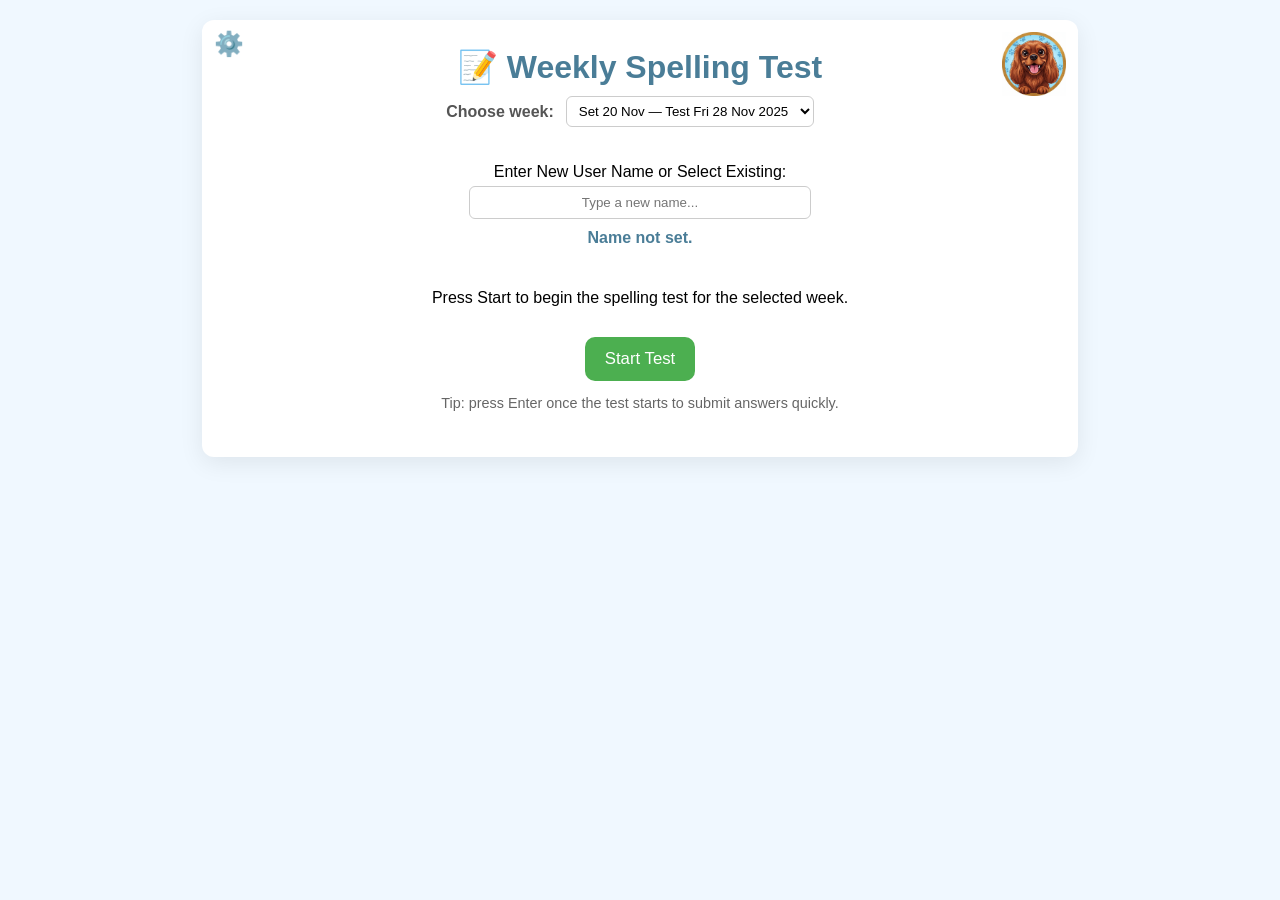
==== commit 873f14d8: "should be good now." ====
--- a/indextemp.html
+++ b/indextemp.html
@@ -98,17 +98,73 @@
         gap:5px;
         align-items:center;
         width:80%;
-        max-width:300px;
+        max-width:320px;
         margin-bottom:10px;
     }
 
-    #studentNameInput, #knownStudentsSelect {
+    #studentNameInput {
         padding:8px 10px;
         border-radius:6px;
         border:1px solid #ccc;
         width:100%;
         text-align:center;
-        margin-bottom: 5px; /* Space between input and select */
+        margin-bottom: 5px; 
+    }
+
+    /* Custom Known Users List */
+    #knownStudentsListContainer {
+        width: 100%;
+        margin-top: 5px;
+        padding: 10px;
+        border: 1px solid #ddd;
+        border-radius: 6px;
+        max-height: 200px;
+        overflow-y: auto;
+        background: #f9f9f9;
+        display: none; /* Hidden if no known users */
+    }
+    .known-list-label {
+        font-size: 0.9em;
+        font-weight: 600;
+        color: var(--muted);
+        margin: 0 0 5px 0;
+        text-align: left;
+    }
+    .known-user-item {
+        display: flex;
+        justify-content: space-between;
+        align-items: center;
+        padding: 6px 8px;
+        margin-bottom: 3px;
+        background: #fff;
+        border-radius: 4px;
+        cursor: pointer;
+        font-size: 0.95rem;
+        border: 1px solid #eee;
+        transition: background-color 0.1s, border-color 0.1s;
+    }
+    .known-user-item:hover, .known-user-item.selected {
+        background-color: #e6f7ff;
+        border-color: var(--accent);
+    }
+    .known-user-name {
+        flex-grow: 1;
+        text-align: left;
+    }
+    .delete-button {
+        background: none;
+        border: none;
+        color: var(--bad);
+        cursor: pointer;
+        font-size: 1rem;
+        line-height: 1;
+        padding: 2px 5px;
+        margin-left: 10px;
+        transition: color 0.1s, transform 0.1s;
+    }
+    .delete-button:hover {
+        color: #a00;
+        transform: scale(1.1);
     }
 
     #currentStudentDisplay{font-weight:700;color:var(--accent);margin:0;min-height:20px;} 
@@ -240,16 +296,19 @@
       <label for="weekSelect">Choose week:</label>
       <select id="weekSelect" aria-label="Choose week"></select>
       <div id="weekInfo" aria-hidden="false">
-        <div id="weekLabel"></div>
-        <div id="weekDate"></div>
-      </div>
+        </div>
     </div>
 
     <div id="startScreen" role="region" aria-label="Start screen">
         <div id="nameInputContainer">
             <label for="studentNameInput">Enter New User Name or Select Existing:</label>
             <input id="studentNameInput" type="text" placeholder="Type a new name..." autocomplete="name" />
-            <select id="knownStudentsSelect" aria-label="Select an existing user"></select>
+            
+            <div id="knownStudentsListContainer">
+                <p class="known-list-label">Known Users (Click to Select, ❌ to Delete):</p>
+                <div id="knownStudentsList"></div>
+            </div>
+            
             <p id="currentStudentDisplay"></p>
         </div>
         
@@ -407,8 +466,7 @@
     let knownStudents = [];
 
     const weekSelectEl = document.getElementById('weekSelect');
-    const weekLabelEl = document.getElementById('weekLabel');
-    const weekDateEl = document.getElementById('weekDate');
+    // Removed weekLabelEl, weekDateEl
     const weekBarEl = document.getElementById('weekBar');
 
     const startScreenEl = document.getElementById('startScreen');
@@ -416,7 +474,8 @@
     
     // Name and Practice Refs
     const studentNameInputEl = document.getElementById('studentNameInput'); // Input for NEW names
-    const knownStudentsSelectEl = document.getElementById('knownStudentsSelect'); // Select for KNOWN names
+    const knownStudentsListContainerEl = document.getElementById('knownStudentsListContainer'); // New container for custom list
+    const knownStudentsListEl = document.getElementById('knownStudentsList'); // New custom list element
     
     const currentStudentDisplayEl = document.getElementById('currentStudentDisplay');
     const practiceTestSectionEl = document.getElementById('practiceTestSection');
@@ -503,48 +562,60 @@
             knownStudents = [];
         }
         
-        populateKnownStudentsSelect();
-    }
-    
-    function populateKnownStudentsSelect() {
-        knownStudentsSelectEl.innerHTML = '';
-        
-        const defaultOption = document.createElement('option');
-        defaultOption.value = '';
-        defaultOption.textContent = '--- Select an existing user ---';
-        knownStudentsSelectEl.appendChild(defaultOption);
-
-        knownStudents.sort().forEach(name => {
-            const option = document.createElement('option');
-            option.value = name;
-            option.textContent = name;
-            knownStudentsSelectEl.appendChild(option);
+        renderKnownStudentsList();
+    }
+    
+    function renderKnownStudentsList() {
+        knownStudentsListEl.innerHTML = '';
+        
+        if (knownStudents.length === 0) {
+            knownStudentsListContainerEl.style.display = 'none';
+            return;
+        }
+        
+        knownStudents.sort((a, b) => a.localeCompare(b)).forEach(name => {
+            const item = document.createElement('div');
+            item.className = 'known-user-item';
+            item.setAttribute('data-name', name);
+            if (name === currentStudentName) {
+                item.classList.add('selected');
+            }
+            
+            // Name display element (clickable for selection)
+            const nameSpan = document.createElement('span');
+            nameSpan.className = 'known-user-name';
+            nameSpan.textContent = name;
+            item.appendChild(nameSpan);
+
+            // Delete button
+            const deleteButton = document.createElement('button');
+            deleteButton.className = 'delete-button';
+            deleteButton.textContent = '❌';
+            deleteButton.setAttribute('aria-label', `Delete user ${name}`);
+            deleteButton.onclick = (e) => {
+                e.stopPropagation(); // Prevent item selection when deleting
+                deleteStudent(name);
+            };
+            item.appendChild(deleteButton);
+            
+            // Selection click handler
+            item.onclick = (e) => {
+                // Clicking on the name or the item body selects the user
+                checkNameAndLoad(name, true);
+            };
+
+            knownStudentsListEl.appendChild(item);
         });
 
-        // Try to select the last used name
+        knownStudentsListContainerEl.style.display = 'block';
+
+        // Re-select the last used name if it exists and hasn't been deleted
         const lastUsedName = localStorage.getItem(LAST_NAME_KEY);
         if (lastUsedName && knownStudents.includes(lastUsedName)) {
-            knownStudentsSelectEl.value = lastUsedName;
-            studentNameInputEl.style.display = 'none'; // Hide input if a known user is selected
-            checkNameAndLoad(lastUsedName); 
-        } else {
-            knownStudentsSelectEl.value = ''; // Ensure no option is selected if no last name is valid
-            studentNameInputEl.style.display = 'block'; // Show input if no user is pre-selected
-            checkNameAndLoad('');
-        }
-        
-        // Only show the select if there are users to select, otherwise, only show the input
-        if (knownStudents.length > 0) {
-            knownStudentsSelectEl.style.display = 'block';
-        } else {
-             knownStudentsSelectEl.style.display = 'none';
-             studentNameInputEl.style.display = 'block'; // Make sure input is visible if no known users
-        }
-
-        // Handle case where input is used to ADD a new name 
-        if (studentNameInputEl.value.trim() !== '') {
-            knownStudentsSelectEl.value = ''; // Ensure select is reset when typing a new name
-            checkNameAndLoad(studentNameInputEl.value.trim());
+            checkNameAndLoad(lastUsedName, true);
+        } else if (lastUsedName && !knownStudents.includes(lastUsedName)) {
+             // If lastUsedName was deleted, clear the current state
+             checkNameAndLoad('');
         }
     }
 
@@ -557,11 +628,34 @@
             knownStudents.sort(); 
             try {
                 localStorage.setItem(KNOWN_STUDENTS_KEY, JSON.stringify(knownStudents));
-                populateKnownStudentsSelect(); 
+                renderKnownStudentsList(); 
             } catch (e) {
                 console.error("Error saving known students list:", e);
             }
         }
+    }
+    
+    function deleteStudent(name) {
+        if (!confirm(`Are you sure you want to delete user "${name}" and all their spelling history?`)) {
+            return;
+        }
+        
+        // 1. Remove from knownStudents array
+        knownStudents = knownStudents.filter(n => n !== name);
+        localStorage.setItem(KNOWN_STUDENTS_KEY, JSON.stringify(knownStudents));
+        
+        // 2. Remove history from storage
+        localStorage.removeItem(getStorageKey(name));
+
+        // 3. If this was the currently selected user, reset state
+        if (currentStudentName === name) {
+            localStorage.removeItem(LAST_NAME_KEY);
+            studentNameInputEl.value = ''; // Clear input if it was pre-filled
+            checkNameAndLoad('');
+        }
+        
+        // 4. Refresh the list display
+        renderKnownStudentsList();
     }
     
     function loadHistoricalErrors(name) {
@@ -600,26 +694,28 @@
     }
 
     // New or Selected Name Handler
-    function checkNameAndLoad(sourceValue) {
+    // sourceName: the name from the input or the name from a list click
+    // isFromList: true if the name came from clicking a list item
+    function checkNameAndLoad(sourceName, isFromList = false) {
         let name = '';
         
         // 1. Prioritize typed input if it has content (for new users)
         if (studentNameInputEl.value.trim() !== '') {
             name = studentNameInputEl.value.trim();
         } 
-        // 2. Otherwise, use the selected value from the dropdown
-        else if (knownStudentsSelectEl.value.trim() !== '') {
-            name = knownStudentsSelectEl.value.trim();
-        }
-        
-        // Special case: If the source of the event is the select, clear the input
-        if (sourceValue === knownStudentsSelectEl.value && knownStudentsSelectEl.value.trim() !== '') {
-             studentNameInputEl.value = '';
+        // 2. Otherwise, use the name passed from a list click
+        else if (sourceName) {
+            name = sourceName.trim();
+        }
+        
+        // If selecting from list, move the name to the input for visual confirmation
+        if (isFromList && name) {
+            studentNameInputEl.value = name;
         }
 
         if (name) {
-            loadHistoricalErrors(name); // Load/set the name and update display
-            saveKnownStudent(name); // Ensure the name is added to the known users list
+            loadHistoricalErrors(name); 
+            saveKnownStudent(name); 
         } else {
             // Handle "Name not set" state
             historicalErrors = {};
@@ -628,7 +724,14 @@
             practiceTestSectionEl.style.display = 'none';
         }
         
-        // Ensure the main test button is disabled if no name is present
+        // Update the list visually to show selected item
+        document.querySelectorAll('.known-user-item').forEach(item => {
+            item.classList.remove('selected');
+            if (item.getAttribute('data-name') === currentStudentName) {
+                item.classList.add('selected');
+            }
+        });
+        
         startButtonEl.disabled = !name;
     }
     
@@ -664,11 +767,13 @@
         const currentWeekData = weeksData.find(w => w.id === weekSelectEl.value);
         if (!currentWeekData) return;
         
+        // Temporarily set spellingList to the full current week list for checking
         const originalSpellingList = spellingList;
         spellingList = currentWeekData.words.slice();
         
         const problemWords = getWordsWithRepeatedErrors();
         
+        // Restore spellingList
         spellingList = originalSpellingList;
         
         if (problemWords.length > 0 && currentStudentName) {
@@ -687,7 +792,9 @@
             return;
         }
         
-        spellingList = currentWeekData.words.slice();
+        const originalSpellingList = currentWeekData.words.slice();
+        spellingList = originalSpellingList; // Set list for error check
+        
         const practiceWords = getWordsWithRepeatedErrors();
         
         if (practiceWords.length === 0) {
@@ -698,8 +805,7 @@
         
         spellingList = practiceWords;
         
-        const weekLabel = currentWeek ? currentWeek.label : 'Current Week';
-        weekLabelEl.textContent = `PRACTICE LIST (${weekLabel}) - ${spellingList.length} words`;
+        // Note: The weekLabel is not being set anymore, so no change needed here.
         
         startTest(true); 
     }
@@ -739,15 +845,17 @@
       inputEl.spellcheck = !disableSpellcheckEnabled; 
     });
     
-    // Name input listener (calls checkNameAndLoad on every change/selection)
+    // Name input listener 
     studentNameInputEl.addEventListener('input', () => checkNameAndLoad(studentNameInputEl.value));
     studentNameInputEl.addEventListener('change', () => checkNameAndLoad(studentNameInputEl.value));
-    studentNameInputEl.addEventListener('blur', () => checkNameAndLoad(studentNameInputEl.value)); 
-    
-    knownStudentsSelectEl.addEventListener('change', () => {
-        // Clear input when a selection is made from the dropdown
-        studentNameInputEl.value = ''; 
-        checkNameAndLoad(knownStudentsSelectEl.value);
+    studentNameInputEl.addEventListener('blur', () => {
+        // Only run checkNameAndLoad if the blur event is not caused by clicking on the list container
+        // Note: The delete button click handler handles this by using e.stopPropagation().
+        setTimeout(() => { // Small timeout to allow element focus change to register
+            if (!knownStudentsListContainerEl.contains(document.activeElement)) {
+                checkNameAndLoad(studentNameInputEl.value);
+            }
+        }, 0);
     });
 
     // ======================
@@ -825,7 +933,7 @@
       for (const w of sorted) {
         const opt = document.createElement('option');
         opt.value = w.id;
-        opt.textContent = `${w.label} — ${w.date}`;
+        opt.textContent = w.label; // Only show the label
         weekSelectEl.appendChild(opt);
       }
       const defaultIndex = findMostRelevantWeekIndex(sorted);
@@ -845,11 +953,11 @@
     function loadWeek(week) {
       currentWeek = week;
       spellingList = week.words.slice(); 
-      weekLabelEl.textContent = week.label || '';
-      weekDateEl.textContent = week.date || '';
+      // Removed lines setting textContent for weekLabelEl and weekDateEl per user request
+      
       document.title = `Y6 Spelling Test — ${week.label || week.date || ''}`;
       
-      checkNameAndLoad();
+      checkNameAndLoad(currentStudentName);
       
       resetToStartScreen(false); // Reset without re-populating the select/name state
       buildProgressBar();
@@ -1027,12 +1135,10 @@
     }
 
     function startTest(isPractice = false) {
-      const name = currentStudentName; // Use the name confirmed by checkNameAndLoad
+      const name = currentStudentName; 
       if (!name) {
         alert("Please enter or select your name/ID before starting the test.");
-        // Try to focus the appropriate element
-        if (studentNameInputEl.style.display !== 'none') studentNameInputEl.focus();
-        else knownStudentsSelectEl.focus();
+        studentNameInputEl.focus();
         return;
       }
       
@@ -1083,9 +1189,9 @@
       menuButtonEl.style.display = 'none';
       
       if (fullReset) {
-          loadKnownStudents(); // Re-populate and select last known user
-      }
-      checkNameAndLoad();
+          loadKnownStudents(); 
+      }
+      checkNameAndLoad(currentStudentName);
     }
 
     // ======================
@@ -1102,7 +1208,7 @@
     
     submitButtonEl.addEventListener('click', ()=> { if (soundEnabled) ensureAudioContext(); checkSpelling(); });
     continueButtonEl.addEventListener('click', ()=> { if (soundEnabled) ensureAudioContext(); nextStep(); inputEl.focus(); });
-    menuButtonEl.addEventListener('click', () => resetToStartScreen(true)); // Full reset when returning to menu
+    menuButtonEl.addEventListener('click', () => resetToStartScreen(true)); 
 
     document.addEventListener('keydown', (e) => {
       if (e.key === 'Enter') {
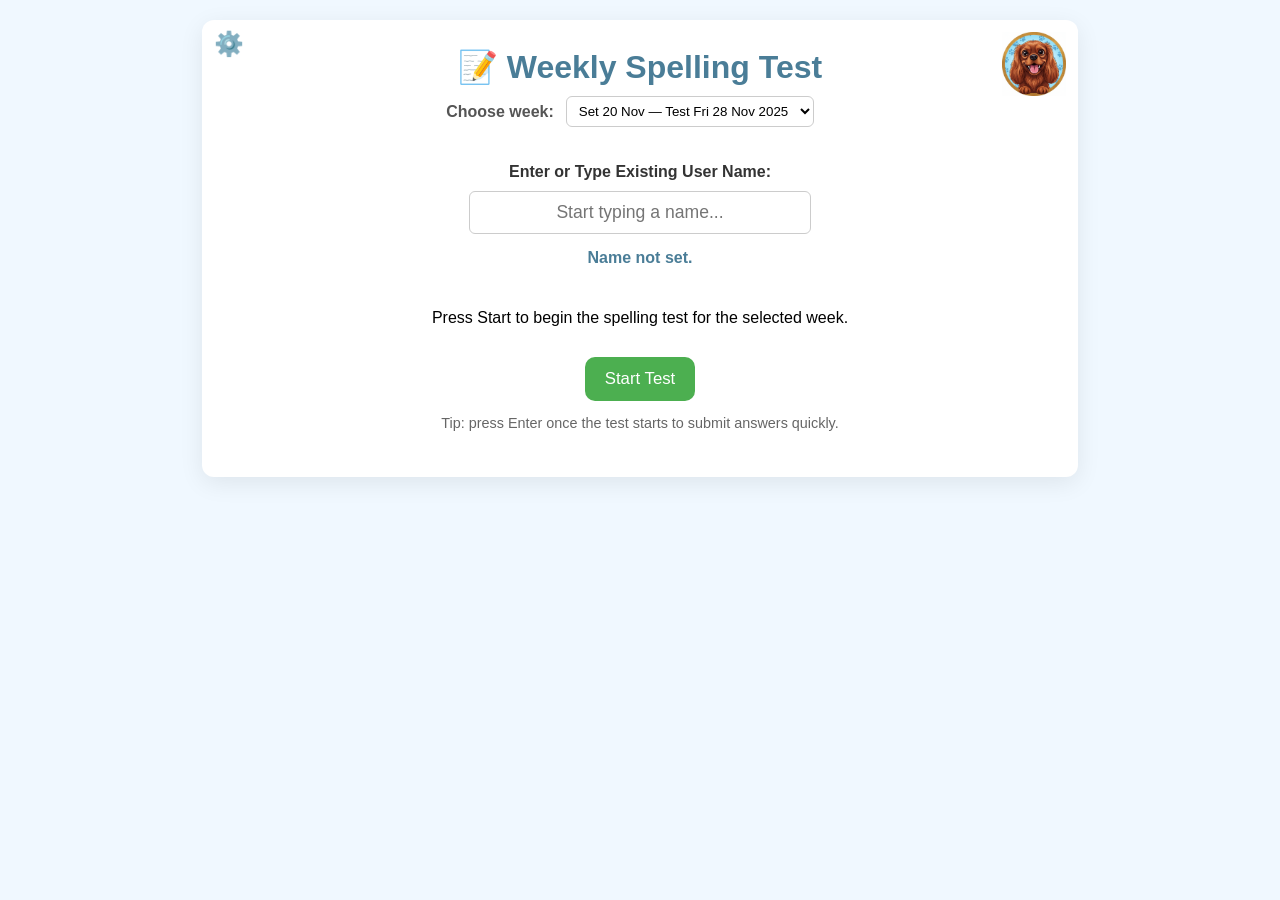
==== commit ded49257: "user magt into settings" ====
--- a/indextemp.html
+++ b/indextemp.html
@@ -59,6 +59,7 @@
         box-sizing: border-box;
         flex-direction: column;
         gap: 15px;
+        overflow-y: auto; /* Allow scrolling for long content */
     }
     #settingsPanel h2 {
         color: var(--accent);
@@ -79,58 +80,19 @@
     /* Controls and Toggles */
     .toggle-row{display:flex;align-items:center;gap:8px;font-size:.95rem;color:#555;user-select:none}
     .toggle-row input{width:18px;height:18px;cursor:pointer}
-
-    /* week selector area */
-    #weekBar{display:flex;align-items:center;gap:12px;margin:8px 0 18px;flex-wrap:wrap;justify-content:center}
-    #weekBar label{font-weight:600;color:#555}
-    #weekSelect{padding:6px 8px;border-radius:6px;border:1px solid #ccc;background:#fff}
-    #weekInfo{margin-left:8px;text-align:left}
-    #weekLabel{font-weight:700;color:var(--accent)}
-    #weekDate{font-size:.9rem;color:var(--muted)}
-    /* start screen */
-    #startScreen{display:flex;flex-direction:column;gap:14px;align-items:center;padding:18px}
-    .primary-action{padding:12px 20px;border-radius:10px;border:none;cursor:pointer;background:var(--ok);color:#fff;font-size:1.05rem}
-    
-    /* Name and Practice Styles */
-    #nameInputContainer{
-        display:flex;
-        flex-direction:column;
-        gap:5px;
-        align-items:center;
-        width:80%;
-        max-width:320px;
-        margin-bottom:10px;
-    }
-
-    #studentNameInput {
-        padding:8px 10px;
-        border-radius:6px;
-        border:1px solid #ccc;
-        width:100%;
-        text-align:center;
-        margin-bottom: 5px; 
-    }
-
-    /* Custom Known Users List */
-    #knownStudentsListContainer {
-        width: 100%;
-        margin-top: 5px;
+    
+    /* User Management in Settings Panel */
+    .user-management-section{margin-top:20px;padding-top:15px;border-top:1px solid #eee}
+    .user-management-section h3{font-size:1.2rem;color:var(--accent);margin:0 0 10px}
+    #settingsKnownStudentsList {
         padding: 10px;
         border: 1px solid #ddd;
         border-radius: 6px;
         max-height: 200px;
         overflow-y: auto;
         background: #f9f9f9;
-        display: none; /* Hidden if no known users */
-    }
-    .known-list-label {
-        font-size: 0.9em;
-        font-weight: 600;
-        color: var(--muted);
-        margin: 0 0 5px 0;
-        text-align: left;
-    }
-    .known-user-item {
+    }
+    .settings-user-item {
         display: flex;
         justify-content: space-between;
         align-items: center;
@@ -138,18 +100,8 @@
         margin-bottom: 3px;
         background: #fff;
         border-radius: 4px;
-        cursor: pointer;
         font-size: 0.95rem;
         border: 1px solid #eee;
-        transition: background-color 0.1s, border-color 0.1s;
-    }
-    .known-user-item:hover, .known-user-item.selected {
-        background-color: #e6f7ff;
-        border-color: var(--accent);
-    }
-    .known-user-name {
-        flex-grow: 1;
-        text-align: left;
     }
     .delete-button {
         background: none;
@@ -167,7 +119,43 @@
         transform: scale(1.1);
     }
 
-    #currentStudentDisplay{font-weight:700;color:var(--accent);margin:0;min-height:20px;} 
+    /* week selector area */
+    #weekBar{display:flex;align-items:center;gap:12px;margin:8px 0 18px;flex-wrap:wrap;justify-content:center}
+    #weekBar label{font-weight:600;color:#555}
+    #weekSelect{padding:6px 8px;border-radius:6px;border:1px solid #ccc;background:#fff}
+    #weekInfo{margin-left:8px;text-align:left}
+    
+    /* start screen */
+    #startScreen{display:flex;flex-direction:column;gap:14px;align-items:center;padding:18px}
+    .primary-action{padding:12px 20px;border-radius:10px;border:none;cursor:pointer;background:var(--ok);color:#fff;font-size:1.05rem}
+    
+    /* Name and Practice Styles (Simplified) */
+    #nameInputContainer{
+        display:flex;
+        flex-direction:column;
+        gap:5px;
+        align-items:center;
+        width:80%;
+        max-width:320px;
+        margin-bottom:10px;
+    }
+    #nameInputContainer label{
+        font-size: 1rem;
+        font-weight: 600;
+        color: #333;
+        margin-bottom: 5px;
+    }
+
+    #studentNameInput {
+        padding:10px 10px; /* slightly larger */
+        border-radius:6px;
+        border:1px solid #ccc;
+        width:100%;
+        text-align:center;
+        font-size: 1.1rem; /* slightly larger */
+    }
+
+    #currentStudentDisplay{font-weight:700;color:var(--accent);margin:10px 0 0;min-height:20px;} 
     #practiceTestSection{
         display: none;
         flex-direction: column;
@@ -288,7 +276,14 @@
       <label class="toggle-row" for="disableSpellcheckToggle">
         <input id="disableSpellcheckToggle" type="checkbox" /> <span id="disableSpellcheckLabel">Disable browser spellcheck (No red line)</span>
       </label>
-    </div>
+
+      <div class="user-management-section">
+          <h3>Manage Saved Users</h3>
+          <p style="font-size:0.9em; color:#777; margin-bottom: 8px;">Click ❌ to permanently delete a user's name and all their saved progress.</p>
+          <div id="settingsKnownStudentsList">
+              </div>
+      </div>
+      </div>
 
     <h1>📝 Weekly Spelling Test</h1>
 
@@ -301,14 +296,9 @@
 
     <div id="startScreen" role="region" aria-label="Start screen">
         <div id="nameInputContainer">
-            <label for="studentNameInput">Enter New User Name or Select Existing:</label>
-            <input id="studentNameInput" type="text" placeholder="Type a new name..." autocomplete="name" />
-            
-            <div id="knownStudentsListContainer">
-                <p class="known-list-label">Known Users (Click to Select, ❌ to Delete):</p>
-                <div id="knownStudentsList"></div>
-            </div>
-            
+            <label for="studentNameInput">Enter or Type Existing User Name:</label>
+            <input id="studentNameInput" type="text" placeholder="Start typing a name..." autocomplete="name" list="knownUsersDatalist" />
+            <datalist id="knownUsersDatalist"></datalist>
             <p id="currentStudentDisplay"></p>
         </div>
         
@@ -466,7 +456,6 @@
     let knownStudents = [];
 
     const weekSelectEl = document.getElementById('weekSelect');
-    // Removed weekLabelEl, weekDateEl
     const weekBarEl = document.getElementById('weekBar');
 
     const startScreenEl = document.getElementById('startScreen');
@@ -474,8 +463,7 @@
     
     // Name and Practice Refs
     const studentNameInputEl = document.getElementById('studentNameInput'); // Input for NEW names
-    const knownStudentsListContainerEl = document.getElementById('knownStudentsListContainer'); // New container for custom list
-    const knownStudentsListEl = document.getElementById('knownStudentsList'); // New custom list element
+    const knownUsersDatalistEl = document.getElementById('knownUsersDatalist'); // Datalist for suggestions
     
     const currentStudentDisplayEl = document.getElementById('currentStudentDisplay');
     const practiceTestSectionEl = document.getElementById('practiceTestSection');
@@ -503,6 +491,7 @@
     const settingsIconEl = document.getElementById('settingsIcon');
     const settingsPanelEl = document.getElementById('settingsPanel');
     const closeSettingsButtonEl = document.getElementById('closeSettingsButton');
+    const settingsKnownStudentsListEl = document.getElementById('settingsKnownStudentsList'); // New settings list element
     
     // Woofs Image Ref
     const woofsImageEl = document.querySelector('.corner-woofs');
@@ -562,61 +551,50 @@
             knownStudents = [];
         }
         
+        knownStudents.sort((a, b) => a.localeCompare(b));
         renderKnownStudentsList();
-    }
-    
+        renderDatalistSuggestions();
+    }
+    
+    // Renders the list for DELETION in the Settings Panel
     function renderKnownStudentsList() {
-        knownStudentsListEl.innerHTML = '';
+        settingsKnownStudentsListEl.innerHTML = '';
         
         if (knownStudents.length === 0) {
-            knownStudentsListContainerEl.style.display = 'none';
+            settingsKnownStudentsListEl.textContent = "No saved users found.";
             return;
         }
         
-        knownStudents.sort((a, b) => a.localeCompare(b)).forEach(name => {
+        knownStudents.forEach(name => {
             const item = document.createElement('div');
-            item.className = 'known-user-item';
-            item.setAttribute('data-name', name);
-            if (name === currentStudentName) {
-                item.classList.add('selected');
-            }
+            item.className = 'settings-user-item';
             
-            // Name display element (clickable for selection)
             const nameSpan = document.createElement('span');
-            nameSpan.className = 'known-user-name';
             nameSpan.textContent = name;
             item.appendChild(nameSpan);
 
-            // Delete button
             const deleteButton = document.createElement('button');
             deleteButton.className = 'delete-button';
             deleteButton.textContent = '❌';
             deleteButton.setAttribute('aria-label', `Delete user ${name}`);
             deleteButton.onclick = (e) => {
-                e.stopPropagation(); // Prevent item selection when deleting
+                e.stopPropagation(); 
                 deleteStudent(name);
             };
             item.appendChild(deleteButton);
             
-            // Selection click handler
-            item.onclick = (e) => {
-                // Clicking on the name or the item body selects the user
-                checkNameAndLoad(name, true);
-            };
-
-            knownStudentsListEl.appendChild(item);
+            settingsKnownStudentsListEl.appendChild(item);
         });
-
-        knownStudentsListContainerEl.style.display = 'block';
-
-        // Re-select the last used name if it exists and hasn't been deleted
-        const lastUsedName = localStorage.getItem(LAST_NAME_KEY);
-        if (lastUsedName && knownStudents.includes(lastUsedName)) {
-            checkNameAndLoad(lastUsedName, true);
-        } else if (lastUsedName && !knownStudents.includes(lastUsedName)) {
-             // If lastUsedName was deleted, clear the current state
-             checkNameAndLoad('');
-        }
+    }
+
+    // Renders the list for SELECTION on the main screen (datalist)
+    function renderDatalistSuggestions() {
+        knownUsersDatalistEl.innerHTML = '';
+        knownStudents.forEach(name => {
+            const option = document.createElement('option');
+            option.value = name;
+            knownUsersDatalistEl.appendChild(option);
+        });
     }
 
     function saveKnownStudent(name) {
@@ -628,7 +606,8 @@
             knownStudents.sort(); 
             try {
                 localStorage.setItem(KNOWN_STUDENTS_KEY, JSON.stringify(knownStudents));
-                renderKnownStudentsList(); 
+                renderKnownStudentsList(); // Update settings list
+                renderDatalistSuggestions(); // Update main screen suggestions
             } catch (e) {
                 console.error("Error saving known students list:", e);
             }
@@ -650,12 +629,13 @@
         // 3. If this was the currently selected user, reset state
         if (currentStudentName === name) {
             localStorage.removeItem(LAST_NAME_KEY);
-            studentNameInputEl.value = ''; // Clear input if it was pre-filled
+            studentNameInputEl.value = ''; // Clear input 
             checkNameAndLoad('');
         }
         
-        // 4. Refresh the list display
+        // 4. Refresh the lists
         renderKnownStudentsList();
+        renderDatalistSuggestions();
     }
     
     function loadHistoricalErrors(name) {
@@ -693,46 +673,19 @@
         }
     }
 
-    // New or Selected Name Handler
-    // sourceName: the name from the input or the name from a list click
-    // isFromList: true if the name came from clicking a list item
-    function checkNameAndLoad(sourceName, isFromList = false) {
-        let name = '';
-        
-        // 1. Prioritize typed input if it has content (for new users)
-        if (studentNameInputEl.value.trim() !== '') {
-            name = studentNameInputEl.value.trim();
-        } 
-        // 2. Otherwise, use the name passed from a list click
-        else if (sourceName) {
-            name = sourceName.trim();
-        }
-        
-        // If selecting from list, move the name to the input for visual confirmation
-        if (isFromList && name) {
-            studentNameInputEl.value = name;
-        }
-
+    // Handles name input changes or loading the last used name
+    function checkNameAndLoad(nameOverride = null) {
+        let name = nameOverride !== null ? nameOverride : studentNameInputEl.value.trim();
+        
         if (name) {
             loadHistoricalErrors(name); 
-            saveKnownStudent(name); 
+            saveKnownStudent(name); // Ensures new names are saved, existing names are checked
         } else {
             // Handle "Name not set" state
-            historicalErrors = {};
-            currentStudentName = '';
-            currentStudentDisplayEl.textContent = 'Name not set.';
-            practiceTestSectionEl.style.display = 'none';
-        }
-        
-        // Update the list visually to show selected item
-        document.querySelectorAll('.known-user-item').forEach(item => {
-            item.classList.remove('selected');
-            if (item.getAttribute('data-name') === currentStudentName) {
-                item.classList.add('selected');
-            }
-        });
-        
-        startButtonEl.disabled = !name;
+            loadHistoricalErrors('');
+        }
+        
+        startButtonEl.disabled = !currentStudentName;
     }
     
     // Tracks if a word was correct or incorrect in the historicalErrors structure
@@ -804,9 +757,6 @@
         }
         
         spellingList = practiceWords;
-        
-        // Note: The weekLabel is not being set anymore, so no change needed here.
-        
         startTest(true); 
     }
 
@@ -845,18 +795,9 @@
       inputEl.spellcheck = !disableSpellcheckEnabled; 
     });
     
-    // Name input listener 
-    studentNameInputEl.addEventListener('input', () => checkNameAndLoad(studentNameInputEl.value));
-    studentNameInputEl.addEventListener('change', () => checkNameAndLoad(studentNameInputEl.value));
-    studentNameInputEl.addEventListener('blur', () => {
-        // Only run checkNameAndLoad if the blur event is not caused by clicking on the list container
-        // Note: The delete button click handler handles this by using e.stopPropagation().
-        setTimeout(() => { // Small timeout to allow element focus change to register
-            if (!knownStudentsListContainerEl.contains(document.activeElement)) {
-                checkNameAndLoad(studentNameInputEl.value);
-            }
-        }, 0);
-    });
+    // Name input listener (uses input and change for immediate reaction)
+    studentNameInputEl.addEventListener('input', () => checkNameAndLoad(null));
+    studentNameInputEl.addEventListener('change', () => checkNameAndLoad(null));
 
     // ======================
     // Settings Panel Logic
@@ -866,6 +807,8 @@
         settingsPanelEl.style.display = 'flex';
         document.getElementById('container').setAttribute('aria-hidden', 'true');
         settingsPanelEl.setAttribute('aria-hidden', 'false');
+        // Refresh the user list in case a name was added/deleted on the main screen
+        renderKnownStudentsList(); 
         closeSettingsButtonEl.focus();
     });
 
@@ -953,11 +896,9 @@
     function loadWeek(week) {
       currentWeek = week;
       spellingList = week.words.slice(); 
-      // Removed lines setting textContent for weekLabelEl and weekDateEl per user request
-      
       document.title = `Y6 Spelling Test — ${week.label || week.date || ''}`;
       
-      checkNameAndLoad(currentStudentName);
+      checkNameAndLoad(localStorage.getItem(LAST_NAME_KEY));
       
       resetToStartScreen(false); // Reset without re-populating the select/name state
       buildProgressBar();
@@ -1152,7 +1093,7 @@
       woofsImageEl.classList.remove('animate-woof');
 
       weekBarEl.style.display = 'none';
-      document.getElementById('nameInputContainer').style.display = 'none';
+      document.getElementById('nameInputContainer').style.display = 'flex'; // Keep input container visible for practice info
       
       sayAgainButtonEl.style.display = 'inline-block';
       submitButtonEl.style.display = 'inline-block';
@@ -1184,14 +1125,18 @@
       resultsEl.style.display = 'none';
       startScreenEl.style.display = 'flex';
       
-      document.getElementById('nameInputContainer').style.display = 'flex';
+      // Ensure the name input area is visible and reset state
+      document.getElementById('nameInputContainer').style.display = 'flex'; 
       weekBarEl.style.display = 'flex';
       menuButtonEl.style.display = 'none';
       
       if (fullReset) {
           loadKnownStudents(); 
       }
-      checkNameAndLoad(currentStudentName);
+      // Re-load the last used name (if available) for the input field
+      const lastName = localStorage.getItem(LAST_NAME_KEY) || '';
+      studentNameInputEl.value = lastName;
+      checkNameAndLoad(lastName);
     }
 
     // ======================
@@ -1224,7 +1169,11 @@
     // ======================
     loadKnownStudents(); 
     populateWeekSelect();
-    checkNameAndLoad(); 
+    
+    // Load last used name into the input field
+    const lastName = localStorage.getItem(LAST_NAME_KEY) || '';
+    studentNameInputEl.value = lastName;
+    checkNameAndLoad(lastName); 
     
     menuButtonEl.style.display = 'none';
     if (showSentenceToggleEl.checked) {
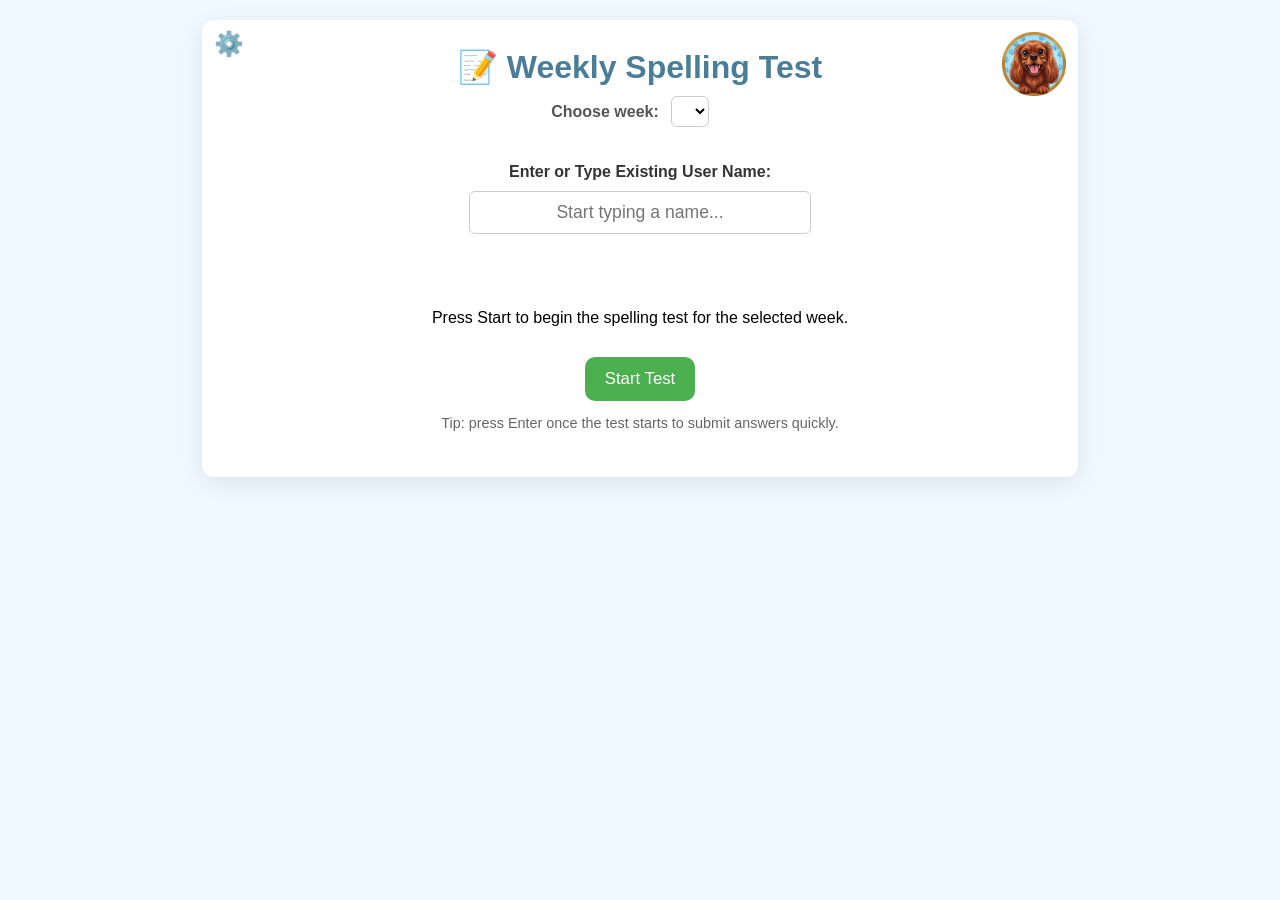
==== commit 304f1988: "fix chrome autofill" ====
--- a/indextemp.html
+++ b/indextemp.html
@@ -297,7 +297,7 @@
     <div id="startScreen" role="region" aria-label="Start screen">
         <div id="nameInputContainer">
             <label for="studentNameInput">Enter or Type Existing User Name:</label>
-            <input id="studentNameInput" type="text" placeholder="Start typing a name..." autocomplete="name" list="knownUsersDatalist" />
+            <input id="studentNameInput" type="text" placeholder="Start typing a name..." autocomplete="off" list="knownUsersDatalist" />
             <datalist id="knownUsersDatalist"></datalist>
             <p id="currentStudentDisplay"></p>
         </div>
@@ -608,577 +608,4 @@
                 localStorage.setItem(KNOWN_STUDENTS_KEY, JSON.stringify(knownStudents));
                 renderKnownStudentsList(); // Update settings list
                 renderDatalistSuggestions(); // Update main screen suggestions
-            } catch (e) {
-                console.error("Error saving known students list:", e);
-            }
-        }
-    }
-    
-    function deleteStudent(name) {
-        if (!confirm(`Are you sure you want to delete user "${name}" and all their spelling history?`)) {
-            return;
-        }
-        
-        // 1. Remove from knownStudents array
-        knownStudents = knownStudents.filter(n => n !== name);
-        localStorage.setItem(KNOWN_STUDENTS_KEY, JSON.stringify(knownStudents));
-        
-        // 2. Remove history from storage
-        localStorage.removeItem(getStorageKey(name));
-
-        // 3. If this was the currently selected user, reset state
-        if (currentStudentName === name) {
-            localStorage.removeItem(LAST_NAME_KEY);
-            studentNameInputEl.value = ''; // Clear input 
-            checkNameAndLoad('');
-        }
-        
-        // 4. Refresh the lists
-        renderKnownStudentsList();
-        renderDatalistSuggestions();
-    }
-    
-    function loadHistoricalErrors(name) {
-        if (!name) {
-            historicalErrors = {};
-            currentStudentName = '';
-            currentStudentDisplayEl.textContent = 'Name not set.';
-            practiceTestSectionEl.style.display = 'none';
-            return;
-        }
-
-        currentStudentName = name;
-        localStorage.setItem(LAST_NAME_KEY, name);
-        const storedData = localStorage.getItem(getStorageKey(name));
-        
-        try {
-            historicalErrors = storedData ? JSON.parse(storedData) : {};
-        } catch (e) {
-            console.error("Error parsing historical data:", e);
-            historicalErrors = {};
-        }
-        
-        currentStudentDisplayEl.textContent = `Progress saved for: ${name}`;
-        
-        updatePracticeListVisibility();
-    }
-    
-    function saveHistoricalErrors() {
-        if (!currentStudentName) return;
-        
-        try {
-            localStorage.setItem(getStorageKey(currentStudentName), JSON.stringify(historicalErrors));
-        } catch (e) {
-            console.error("Error saving historical data:", e);
-        }
-    }
-
-    // Handles name input changes or loading the last used name
-    function checkNameAndLoad(nameOverride = null) {
-        let name = nameOverride !== null ? nameOverride : studentNameInputEl.value.trim();
-        
-        if (name) {
-            loadHistoricalErrors(name); 
-            saveKnownStudent(name); // Ensures new names are saved, existing names are checked
-        } else {
-            // Handle "Name not set" state
-            loadHistoricalErrors('');
-        }
-        
-        startButtonEl.disabled = !currentStudentName;
-    }
-    
-    // Tracks if a word was correct or incorrect in the historicalErrors structure
-    function updateErrorHistory(word, isCorrect) {
-        const key = word.toLowerCase();
-        historicalErrors[key] = historicalErrors[key] || { errors: 0, correct: 0 };
-        
-        if (!isCorrect) {
-            historicalErrors[key].errors = (historicalErrors[key].errors || 0) + 1;
-        } else {
-            historicalErrors[key].correct = (historicalErrors[key].correct || 0) + 1;
-        }
-    }
-    
-    // Determines which words the student keeps getting wrong (now 1 or more times)
-    function getWordsWithRepeatedErrors() {
-        const problemWords = [];
-        
-        // 1. Check current week's words against the student's historical errors
-        for (const item of spellingList) {
-            const history = historicalErrors[item.word.toLowerCase()];
-            // Check for 1 or more errors
-            if (history && history.errors >= 1) { 
-                problemWords.push(item);
-            }
-        }
-        
-        return problemWords;
-    }
-    
-    function updatePracticeListVisibility() {
-        const currentWeekData = weeksData.find(w => w.id === weekSelectEl.value);
-        if (!currentWeekData) return;
-        
-        // Temporarily set spellingList to the full current week list for checking
-        const originalSpellingList = spellingList;
-        spellingList = currentWeekData.words.slice();
-        
-        const problemWords = getWordsWithRepeatedErrors();
-        
-        // Restore spellingList
-        spellingList = originalSpellingList;
-        
-        if (problemWords.length > 0 && currentStudentName) {
-            practiceListInfoEl.textContent = `You have missed ${problemWords.length} words one or more times.`;
-            practiceTestSectionEl.style.display = 'flex';
-        } else {
-            practiceTestSectionEl.style.display = 'none';
-        }
-    }
-    
-    // Start the test using the list of problem words
-    function startPracticeTest() {
-        const currentWeekData = weeksData.find(w => w.id === weekSelectEl.value);
-        if (!currentWeekData) {
-            alert('Cannot load week data for practice test.');
-            return;
-        }
-        
-        const originalSpellingList = currentWeekData.words.slice();
-        spellingList = originalSpellingList; // Set list for error check
-        
-        const practiceWords = getWordsWithRepeatedErrors();
-        
-        if (practiceWords.length === 0) {
-            alert('Great job! No repeated errors found to practice in this week.');
-            loadWeek(currentWeekData); 
-            return;
-        }
-        
-        spellingList = practiceWords;
-        startTest(true); 
-    }
-
-    // ======================
-    // Toggle Event Listeners
-    // ======================
-
-    soundToggleEl.addEventListener('change', () => {
-      soundEnabled = soundToggleEl.checked;
-      localStorage.setItem(SOUND_KEY, String(soundEnabled));
-      soundLabelEl.textContent = soundEnabled ? 'Sound effects (ON)' : 'Sound effects (OFF)';
-      if (!soundEnabled && audioCtx && audioCtx.state !== 'closed') audioCtx.suspend().catch(()=>{});
-      else if (soundEnabled && audioCtx && audioCtx.state === 'suspended') audioCtx.resume().catch(()=>{});
-    });
-
-    showSentenceToggleEl.addEventListener('change', () => {
-      showSentenceEnabled = showSentenceToggleEl.checked;
-      localStorage.setItem(SHOW_SENTENCE_KEY, String(showSentenceEnabled));
-      showSentenceLabelEl.textContent = showSentenceEnabled ? 'Show sentence (ON)' : 'Show sentence (OFF)';
-      if (testInterfaceEl.style.display !== 'none') {
-        if (showSentenceEnabled) displayBlankedSentence(currentWordIndex);
-        else { document.getElementById('contextDisplay').style.display = 'none'; }
-      }
-    });
-    
-    autoSpeakSentenceToggleEl.addEventListener('change', () => {
-      autoSpeakSentenceEnabled = autoSpeakSentenceToggleEl.checked;
-      localStorage.setItem(AUTO_SPEAK_SENTENCE_KEY, String(autoSpeakSentenceEnabled));
-      autoSpeakSentenceLabelEl.textContent = autoSpeakSentenceEnabled ? 'Speak word then sentence (ON)' : 'Speak word then sentence (OFF)';
-    });
-    
-    disableSpellcheckToggleEl.addEventListener('change', () => {
-      disableSpellcheckEnabled = disableSpellcheckToggleEl.checked;
-      localStorage.setItem(DISABLE_SPELLCHECK_KEY, String(disableSpellcheckEnabled));
-      disableSpellcheckLabelEl.textContent = disableSpellcheckEnabled ? 'Disable browser spellcheck (ON)' : 'Disable browser spellcheck (OFF)';
-      inputEl.spellcheck = !disableSpellcheckEnabled; 
-    });
-    
-    // Name input listener (uses input and change for immediate reaction)
-    studentNameInputEl.addEventListener('input', () => checkNameAndLoad(null));
-    studentNameInputEl.addEventListener('change', () => checkNameAndLoad(null));
-
-    // ======================
-    // Settings Panel Logic
-    // ======================
-
-    settingsIconEl.addEventListener('click', () => {
-        settingsPanelEl.style.display = 'flex';
-        document.getElementById('container').setAttribute('aria-hidden', 'true');
-        settingsPanelEl.setAttribute('aria-hidden', 'false');
-        // Refresh the user list in case a name was added/deleted on the main screen
-        renderKnownStudentsList(); 
-        closeSettingsButtonEl.focus();
-    });
-
-    closeSettingsButtonEl.addEventListener('click', () => {
-        settingsPanelEl.style.display = 'none';
-        document.getElementById('container').setAttribute('aria-hidden', 'false');
-        settingsPanelEl.setAttribute('aria-hidden', 'true');
-        settingsIconEl.focus();
-    });
-
-
-    // ======================
-    // Voice / audio
-    // ======================
-    let selectedUKVoice = null;
-    function loadVoices() {
-      const voices = speechSynthesis.getVoices() || [];
-      if (!voices.length) return;
-      selectedUKVoice =
-        voices.find(v => v.lang && v.lang.toLowerCase().includes('en-gb') && /female/i.test(v.name)) ||
-        voices.find(v => v.lang && v.lang.toLowerCase().includes('en-gb')) ||
-        null;
-    }
-    loadVoices();
-    speechSynthesis.onvoiceschanged = loadVoices;
-
-    function createUtterance(text) {
-      const u = new SpeechSynthesisUtterance(text);
-      if (selectedUKVoice) { u.voice = selectedUKVoice; u.rate = 0.9; }
-      else u.lang = 'en-GB';
-      return u;
-    }
-
-    let audioCtx = null;
-    function ensureAudioContext() {
-      if (!soundEnabled) return null;
-      if (!audioCtx) audioCtx = new (window.AudioContext || window.webkitAudioContext)();
-      if (audioCtx.state === 'suspended') audioCtx.resume().catch(()=>{});
-      return audioCtx;
-    }
-    function playCorrectSound() {
-      if (!soundEnabled) return;
-      const ctx = ensureAudioContext(); if (!ctx) return;
-      const now = ctx.currentTime; const o = ctx.createOscillator(); const g = ctx.createGain();
-      o.type='sine'; o.frequency.setValueAtTime(880, now); o.frequency.exponentialRampToValueAtTime(1320, now+0.14);
-      g.gain.setValueAtTime(0, now); g.gain.linearRampToValueAtTime(0.25, now+0.01); g.gain.exponentialRampToValueAtTime(0.001, now+0.5);
-      o.connect(g); g.connect(ctx.destination); o.start(now); o.stop(now+0.6);
-    }
-    function playWrongSound() {
-      if (!soundEnabled) return;
-      const ctx = ensureAudioContext(); if (!ctx) return;
-      const now = ctx.currentTime; const o1 = ctx.createOscillator(), o2 = ctx.createOscillator(), g = ctx.createGain();
-      o1.type='sawtooth'; o1.frequency.setValueAtTime(220, now);
-      o2.type='sine'; o2.frequency.setValueAtTime(270, now);
-      g.gain.setValueAtTime(0, now); g.gain.linearRampToValueAtTime(0.22, now+0.01); g.gain.exponentialRampToValueAtTime(0.001, now+0.5);
-      o1.connect(g); o2.connect(g); g.connect(ctx.destination); o1.start(now); o2.start(now+0.02); o1.stop(now+0.45); o2.stop(now+0.45);
-    }
-
-    // ======================
-    // Week selector logic
-    // ======================
-    function populateWeekSelect() {
-      weekSelectEl.innerHTML = '';
-      const sorted = weeksData.slice().sort((a,b)=> new Date(a.date) - new Date(b.date));
-      for (const w of sorted) {
-        const opt = document.createElement('option');
-        opt.value = w.id;
-        opt.textContent = w.label; // Only show the label
-        weekSelectEl.appendChild(opt);
-      }
-      const defaultIndex = findMostRelevantWeekIndex(sorted);
-      weekSelectEl.selectedIndex = defaultIndex;
-      loadWeek(sorted[defaultIndex]);
-    }
-
-    function findMostRelevantWeekIndex(sortedWeeks) {
-      return sortedWeeks.length ? sortedWeeks.length - 1 : 0;
-    }
-
-    function loadWeekById(id) {
-      const week = weeksData.find(w => w.id === id);
-      if (week) loadWeek(week);
-    }
-
-    function loadWeek(week) {
-      currentWeek = week;
-      spellingList = week.words.slice(); 
-      document.title = `Y6 Spelling Test — ${week.label || week.date || ''}`;
-      
-      checkNameAndLoad(localStorage.getItem(LAST_NAME_KEY));
-      
-      resetToStartScreen(false); // Reset without re-populating the select/name state
-      buildProgressBar();
-    }
-    weekSelectEl.addEventListener('change', (e)=> loadWeekById(e.target.value));
-
-    // ======================
-    // Core test logic
-    // ======================
-    function buildProgressBar() {
-      progressBarContainerEl.innerHTML = '';
-      for (let i=0;i<spellingList.length;i++){
-        const seg = document.createElement('div');
-        seg.className = 'progressSegment';
-        progressBarContainerEl.appendChild(seg);
-      }
-    }
-    function updateScoreAndProgress() {
-      const wordsCompleted = resultsLog.length;
-      scoreEl.textContent = `Score: ${score} / ${wordsCompleted}`;
-      if (currentWordIndex < spellingList.length) progressEl.textContent = `Word ${currentWordIndex + 1} of ${spellingList.length}`;
-      const segments = progressBarContainerEl.children;
-      for (let i=0;i<segments.length;i++){
-        segments[i].className = 'progressSegment';
-        if (i < resultsLog.length) segments[i].classList.add(resultsLog[i].isCorrect ? 'correct' : 'incorrect');
-      }
-    }
-    function toggleButtons(enable){
-      submitButtonEl.disabled = !enable;
-      sayAgainButtonEl.disabled = !enable;
-      inputEl.disabled = !enable;
-    }
-    
-    function updateProgressScreen() {
-      inputEl.value = '';
-      messageEl.textContent = ''; 
-      const ctx = document.getElementById('contextDisplay');
-      ctx.style.display = 'none';
-      ctx.textContent = '';
-      
-      continueButtonEl.style.display = 'none';
-      toggleButtons(true);
-      updateScoreAndProgress();
-      
-      if (showSentenceToggleEl.checked) {
-          displayBlankedSentence(currentWordIndex);
-      }
-    }
-
-    function displayBlankedSentence(index) {
-      const ctx = document.getElementById('contextDisplay');
-      if (!spellingList || index == null || index >= spellingList.length) { ctx.style.display = 'none'; return; }
-      const item = spellingList[index];
-      const regex = new RegExp(escapeRegExp(item.word), 'gi');
-      const blanked = item.sentence.replace(regex, '______');
-      ctx.innerHTML = blanked;
-      ctx.style.display = 'block';
-    }
-    
-    function speakWordAndSentence() {
-      if (!spellingList || currentWordIndex >= spellingList.length) return;
-      const word = spellingList[currentWordIndex].word;
-      const sentence = spellingList[currentWordIndex].sentence;
-      
-      messageEl.textContent = "🔊 Speaking the word, then the sentence. Type the word here…"; 
-      inputEl.focus();
-
-      const wordUtt = createUtterance(word);
-      const sentenceUtt = createUtterance(sentence);
-
-      wordUtt.onend = () => {
-        speechSynthesis.speak(sentenceUtt);
-      };
-
-      speechSynthesis.speak(wordUtt);
-    }
-
-    function speakWord() {
-      if (!spellingList || currentWordIndex >= spellingList.length) return;
-      
-      speechSynthesis.cancel(); 
-
-      if (showSentenceToggleEl.checked) {
-        displayBlankedSentence(currentWordIndex);
-      }
-      
-      if (autoSpeakSentenceToggleEl.checked) {
-          speakWordAndSentence();
-          return;
-      }
-      
-      const word = spellingList[currentWordIndex].word;
-      const utt = createUtterance(word);
-
-      messageEl.textContent = "🔊 Speaking the word. Type the word here…";
-      inputEl.focus();
-      
-      speechSynthesis.speak(utt);
-    }
-
-    function escapeRegExp(s){ return s.replace(/[.*+?^${}()|[\]\\]/g,'\\$&'); }
-
-    function checkSpelling() {
-      speechSynthesis.cancel(); 
-
-      if (!spellingList || currentWordIndex >= spellingList.length) return;
-      const typed = inputEl.value.trim();
-      const correct = spellingList[currentWordIndex].word;
-      if (!typed) { messageEl.textContent = "⚠️ Please type a word first!"; return; }
-      const isCorrect = typed.toLowerCase() === correct.toLowerCase();
-      
-      updateErrorHistory(correct, isCorrect);
-      saveHistoricalErrors();
-
-      resultsLog.push({ index: currentWordIndex+1, submittedWord: typed, correctWord: correct, isCorrect });
-      toggleButtons(false);
-      if (isCorrect) {
-        playCorrectSound();
-        score++;
-        messageEl.textContent = "✅ Correct!";
-        currentWordIndex++;
-        updateScoreAndProgress();
-        setTimeout(nextStep, 700);
-      } else {
-        playWrongSound();
-        messageEl.textContent = `❌ Incorrect — correct: "${correct}".`;
-        currentWordIndex++;
-        updateScoreAndProgress();
-        continueButtonEl.style.display = 'block';
-        continueButtonEl.focus();
-      }
-    }
-
-    function nextStep(){
-      if (currentWordIndex < spellingList.length) {
-        updateProgressScreen();
-        speakWord();
-      } else {
-        finishTest();
-      }
-    }
-
-    function displayResults(){
-      testInterfaceEl.style.display = 'none';
-      resultsEl.style.display = 'block';
-      
-      finalScoreDisplayEl.textContent = `${score} / ${spellingList.length}`;
-
-      woofsImageEl.classList.add('animate-woof');
-
-      resultsTableBodyEl.innerHTML = '';
-      for (const log of resultsLog) {
-        const row = resultsTableBodyEl.insertRow();
-        row.className = log.isCorrect ? 'correct' : 'incorrect';
-        row.insertCell().textContent = log.index;
-        row.insertCell().textContent = log.submittedWord;
-        row.insertCell().textContent = log.correctWord;
-        row.insertCell().textContent = log.isCorrect ? 'Correct' : 'Incorrect';
-      }
-      
-      updatePracticeListVisibility();
-    }
-
-    function finishTest() {
-      progressEl.textContent = "TEST FINISHED!";
-      scoreEl.textContent = `Final Score: ${score} / ${spellingList.length}`;
-      messageEl.textContent = `🎉 Test Complete!`; 
-      updateScoreAndProgress();
-      displayResults();
-      sayAgainButtonEl.style.display = 'none';
-      submitButtonEl.style.display = 'none';
-      continueButtonEl.style.display = 'none';
-      weekBarEl.style.display = 'none';
-      menuButtonEl.style.display = 'inline-block';
-    }
-
-    function startTest(isPractice = false) {
-      const name = currentStudentName; 
-      if (!name) {
-        alert("Please enter or select your name/ID before starting the test.");
-        studentNameInputEl.focus();
-        return;
-      }
-      
-      checkNameAndLoad(name); // Final check to ensure currentStudentName is correct
-      
-      if (!isPractice) {
-          const originalWeek = weeksData.find(w => w.id === weekSelectEl.value);
-          if (originalWeek) spellingList = originalWeek.words.slice();
-      }
-
-      woofsImageEl.classList.remove('animate-woof');
-
-      weekBarEl.style.display = 'none';
-      document.getElementById('nameInputContainer').style.display = 'flex'; // Keep input container visible for practice info
-      
-      sayAgainButtonEl.style.display = 'inline-block';
-      submitButtonEl.style.display = 'inline-block';
-      continueButtonEl.style.display = 'none';
-      startScreenEl.style.display = 'none';
-      resultsEl.style.display = 'none';
-      testInterfaceEl.style.display = 'block';
-      
-      currentWordIndex = 0;
-      score = 0;
-      resultsLog = [];
-      buildProgressBar();
-      updateProgressScreen();
-      setTimeout(speakWord, 300);
-    }
-
-    function resetToStartScreen(fullReset = true) {
-      const originalWeek = weeksData.find(w => w.id === weekSelectEl.value);
-      if (originalWeek) spellingList = originalWeek.words.slice();
-      
-      woofsImageEl.classList.remove('animate-woof');
-
-      currentWordIndex = 0;
-      score = 0;
-      resultsLog = [];
-      inputEl.value = '';
-      messageEl.textContent = '';
-      testInterfaceEl.style.display = 'none';
-      resultsEl.style.display = 'none';
-      startScreenEl.style.display = 'flex';
-      
-      // Ensure the name input area is visible and reset state
-      document.getElementById('nameInputContainer').style.display = 'flex'; 
-      weekBarEl.style.display = 'flex';
-      menuButtonEl.style.display = 'none';
-      
-      if (fullReset) {
-          loadKnownStudents(); 
-      }
-      // Re-load the last used name (if available) for the input field
-      const lastName = localStorage.getItem(LAST_NAME_KEY) || '';
-      studentNameInputEl.value = lastName;
-      checkNameAndLoad(lastName);
-    }
-
-    // ======================
-    // Event wiring
-    // ======================
-    startButtonEl.addEventListener('click', ()=> { startTest(); });
-    practiceButtonEl.addEventListener('click', ()=> { startPracticeTest(); }); 
-    
-    sayAgainButtonEl.addEventListener('click', ()=> {
-      if (soundEnabled) ensureAudioContext();
-      if (testInterfaceEl.style.display === 'none') { startTest(); return; }
-      speakWord(); 
-    });
-    
-    submitButtonEl.addEventListener('click', ()=> { if (soundEnabled) ensureAudioContext(); checkSpelling(); });
-    continueButtonEl.addEventListener('click', ()=> { if (soundEnabled) ensureAudioContext(); nextStep(); inputEl.focus(); });
-    menuButtonEl.addEventListener('click', () => resetToStartScreen(true)); 
-
-    document.addEventListener('keydown', (e) => {
-      if (e.key === 'Enter') {
-        if (settingsPanelEl.style.display === 'flex') { /* Do nothing if settings panel is open */ }
-        else if (startScreenEl.style.display !== 'none' && !startButtonEl.disabled) { e.preventDefault(); startButtonEl.click(); }
-        else if (continueButtonEl.style.display === 'block') { e.preventDefault(); continueButtonEl.click(); }
-        else if (!submitButtonEl.disabled) { e.preventDefault(); checkSpelling(); }
-      }
-    });
-
-    // ======================
-    // Initialization
-    // ======================
-    loadKnownStudents(); 
-    populateWeekSelect();
-    
-    // Load last used name into the input field
-    const lastName = localStorage.getItem(LAST_NAME_KEY) || '';
-    studentNameInputEl.value = lastName;
-    checkNameAndLoad(lastName); 
-    
-    menuButtonEl.style.display = 'none';
-    if (showSentenceToggleEl.checked) {
-      showSentenceToggleEl.dispatchEvent(new Event('change'));
-    }
-  </script>
-</body>
-</html>
+            } catch (
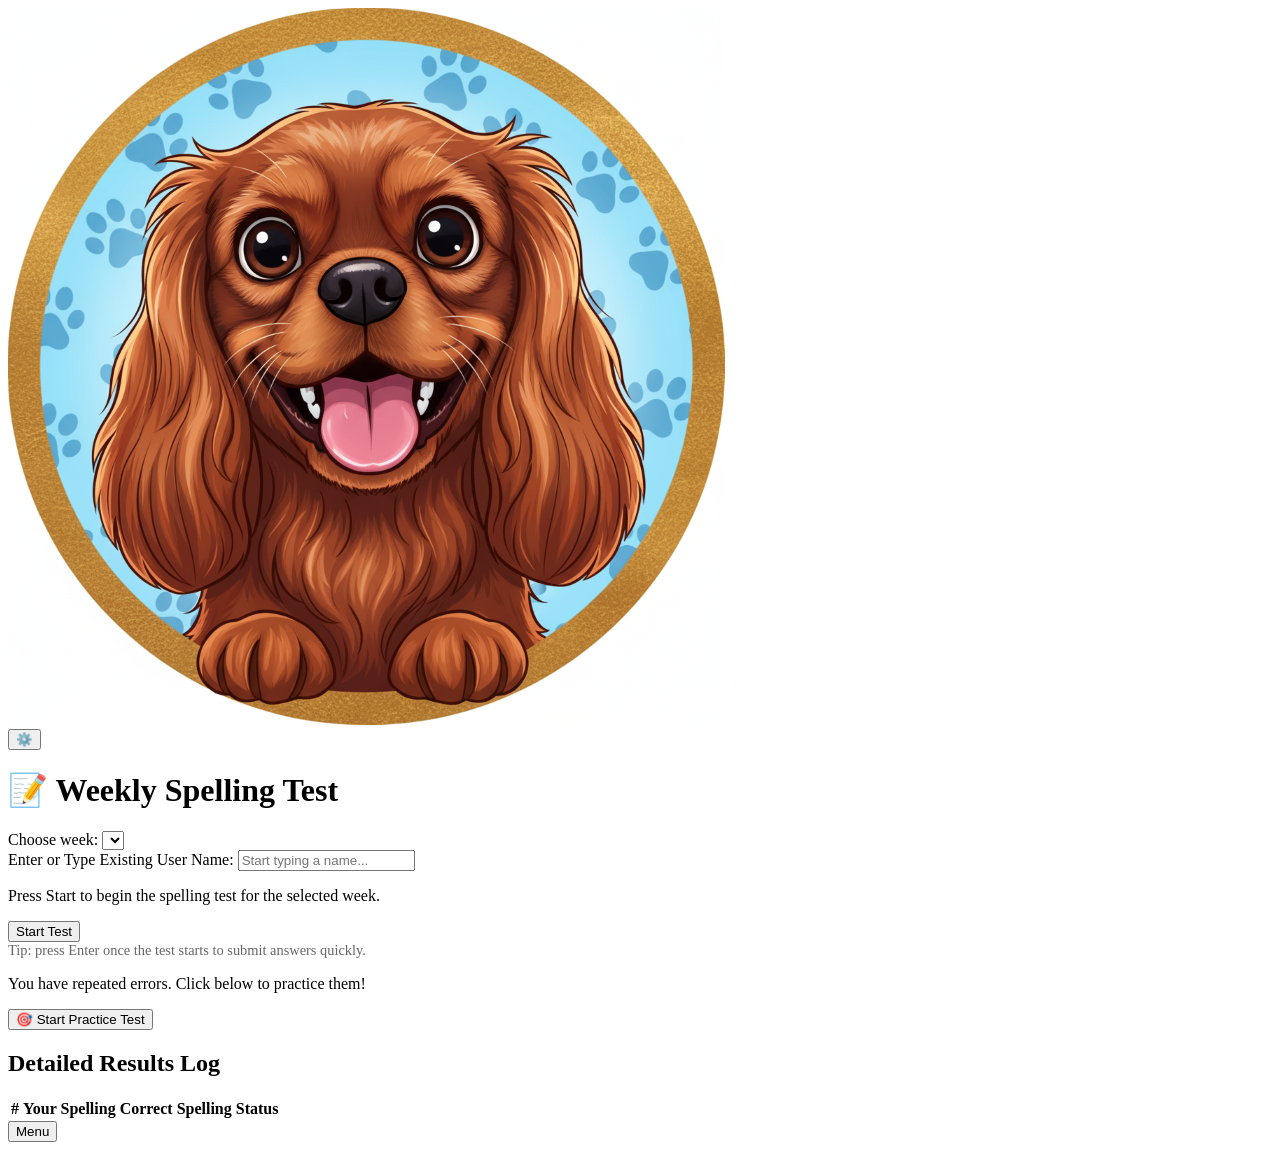
==== commit 723dd8ff: "Seperate files" ====
--- a/indextemp.html
+++ b/indextemp.html
@@ -1,611 +1,109 @@
 <!doctype html>
 <html lang="en">
 <head>
-  <meta charset="utf-8"/>
-  <meta name="viewport" content="width=device-width,initial-scale=1"/>
-  <title>Year 6 Spelling Test</title>
-  <style>
-    :root { --accent: #4a7d97; --ok: #4CAF50; --bad: #f44336; --muted:#777; }
-    body{font-family:Arial,Helvetica,sans-serif;background:#f0f8ff;padding:20px;margin:0}
-    #container{max-width:820px;margin:0 auto;background:#fff;padding:28px;border-radius:12px;box-shadow:0 6px 24px rgba(0,0,0,.08);position:relative}
-    h1{color:var(--accent);margin:0 0 10px; text-align: center;}
-    
-    /* corner image */
-    .corner-woofs{position:absolute;top:12px;right:12px;width:64px;height:auto;pointer-events:none; transition: transform 0.15s;}
-
-    /* CARTOON-STYLE ANIMATION */
-    @keyframes woofExcitedJump {
-        0% { transform: translate(0, 0) scale(1) rotate(0deg); }
-        25% { transform: translate(0, -10px) scale(1.1) rotate(5deg); } /* Jump Up and Rotate */
-        50% { transform: translate(0, 0) scale(1.05) rotate(-5deg); } /* Settle with small bounce */
-        75% { transform: translate(0, -5px) scale(1.08) rotate(3deg); } /* Second, smaller jump */
-        100% { transform: translate(0, 0) scale(1) rotate(0deg); } /* Return to rest */
-    }
-    .corner-woofs.animate-woof {
-        animation: woofExcitedJump 1.2s ease-out 2; /* Jumps twice for a lively effect */
-    }
-    
-    /* Settings Icon */
-    .top-controls{
-        position:absolute;
-        top:12px;
-        left:12px;
-        z-index:11;
-    }
-    #settingsIcon {
-        background: none;
-        border: none;
-        font-size: 24px;
-        cursor: pointer;
-        color: var(--accent);
-        padding: 0;
-        margin: 0;
-        line-height: 1;
-        outline-offset: 2px;
-    }
-    
-    /* Settings Panel/Modal */
-    #settingsPanel {
-        position: absolute;
-        top: 0;
-        left: 0;
-        width: 100%;
-        height: 100%;
-        background: rgba(255, 255, 255, 0.98);
-        border-radius: 12px;
-        z-index: 20;
-        display: none;
-        padding: 28px;
-        box-sizing: border-box;
-        flex-direction: column;
-        gap: 15px;
-        overflow-y: auto; /* Allow scrolling for long content */
-    }
-    #settingsPanel h2 {
-        color: var(--accent);
-        margin: 0 0 15px;
-        border-bottom: 2px solid #eee;
-        padding-bottom: 10px;
-    }
-    #closeSettingsButton {
-        align-self: flex-end;
-        background: #ccc;
-        color: #333;
-        padding: 8px 12px;
-        border-radius: 6px;
-        border: none;
-        cursor: pointer;
-        margin-bottom: 10px;
-    }
-    /* Controls and Toggles */
-    .toggle-row{display:flex;align-items:center;gap:8px;font-size:.95rem;color:#555;user-select:none}
-    .toggle-row input{width:18px;height:18px;cursor:pointer}
-    
-    /* User Management in Settings Panel */
-    .user-management-section{margin-top:20px;padding-top:15px;border-top:1px solid #eee}
-    .user-management-section h3{font-size:1.2rem;color:var(--accent);margin:0 0 10px}
-    #settingsKnownStudentsList {
-        padding: 10px;
-        border: 1px solid #ddd;
-        border-radius: 6px;
-        max-height: 200px;
-        overflow-y: auto;
-        background: #f9f9f9;
-    }
-    .settings-user-item {
-        display: flex;
-        justify-content: space-between;
-        align-items: center;
-        padding: 6px 8px;
-        margin-bottom: 3px;
-        background: #fff;
-        border-radius: 4px;
-        font-size: 0.95rem;
-        border: 1px solid #eee;
-    }
-    .delete-button {
-        background: none;
-        border: none;
-        color: var(--bad);
-        cursor: pointer;
-        font-size: 1rem;
-        line-height: 1;
-        padding: 2px 5px;
-        margin-left: 10px;
-        transition: color 0.1s, transform 0.1s;
-    }
-    .delete-button:hover {
-        color: #a00;
-        transform: scale(1.1);
-    }
-
-    /* week selector area */
-    #weekBar{display:flex;align-items:center;gap:12px;margin:8px 0 18px;flex-wrap:wrap;justify-content:center}
-    #weekBar label{font-weight:600;color:#555}
-    #weekSelect{padding:6px 8px;border-radius:6px;border:1px solid #ccc;background:#fff}
-    #weekInfo{margin-left:8px;text-align:left}
-    
-    /* start screen */
-    #startScreen{display:flex;flex-direction:column;gap:14px;align-items:center;padding:18px}
-    .primary-action{padding:12px 20px;border-radius:10px;border:none;cursor:pointer;background:var(--ok);color:#fff;font-size:1.05rem}
-    
-    /* Name and Practice Styles (Simplified) */
-    #nameInputContainer{
-        display:flex;
-        flex-direction:column;
-        gap:5px;
-        align-items:center;
-        width:80%;
-        max-width:320px;
-        margin-bottom:10px;
-    }
-    #nameInputContainer label{
-        font-size: 1rem;
-        font-weight: 600;
-        color: #333;
-        margin-bottom: 5px;
-    }
-
-    #studentNameInput {
-        padding:10px 10px; /* slightly larger */
-        border-radius:6px;
-        border:1px solid #ccc;
-        width:100%;
-        text-align:center;
-        font-size: 1.1rem; /* slightly larger */
-    }
-
-    #currentStudentDisplay{font-weight:700;color:var(--accent);margin:10px 0 0;min-height:20px;} 
-    #practiceTestSection{
-        display: none;
-        flex-direction: column;
-        align-items: center;
-        gap: 8px;
-        margin-top: 15px;
-        padding: 10px 0;
-        border-top: 1px solid #eee;
-    }
-    #practiceButton{background: #ff9900; color: #fff; padding:10px 18px; border-radius:10px; border:none; cursor:pointer; font-size:1.05rem;}
-    
-    /* test UI */
-    #status-area{display:flex;justify-content:space-between;align-items:center;width:80%;margin:0 auto 10px;box-sizing:border-box}
-    #progress{font-weight:700;color:var(--accent)}
-    #score{font-weight:700;color:#1a7d32}
-    #progressBarContainer{width:80%;margin:0 auto 18px;display:flex;background:#e0e0e0;border-radius:6px;overflow:hidden;height:14px}
-    .progressSegment{flex:1;background:#ccc;transition:background-color .25s}
-    .progressSegment.correct{background:#4CAF50}
-    .progressSegment.incorrect{background:#f44336}
-    #contextDisplay{min-height:40px;margin:12px 0;padding:12px;border-radius:8px;border:2px dashed #008CBA;background:#e6f7ff;font-style:italic;display:none}
-
-    /* Input and Submit button side-by-side */
-    #input-submit-group{
-        display:flex;
-        justify-content:center;
-        align-items:center;
-        gap:8px;
-        margin:12px auto;
-        width:80%;
-    }
-    #wordInput{
-        padding:12px;
-        flex-grow:1; /* Take up remaining space */
-        font-size:1.2rem;
-        border-radius:8px;
-        border:2px solid #ccc;
-        text-align:center;
-        max-width: calc(100% - 100px); 
-    }
-    #submitButton{
-        padding:12px 18px; /* Match input padding height */
-        border-radius:8px;
-        border:none;
-        cursor:pointer;
-        background:var(--ok);
-        color:#fff;
-        font-size:1.05rem;
-        white-space:nowrap;
-    }
-    
-    /* Say Again button group (old button-group) */
-    #say-again-group{
-        display:flex;
-        justify-content:center;
-        margin-bottom:12px;
-    }
-    #sayAgainButton{
-        background:#ff9900;
-        color:#fff;
-        padding:10px 14px;
-        border-radius:8px;
-        border:none;
-        cursor:pointer;
-    }
-    
-    /* Center the continue button when visible */
-    #continueButton{background:var(--bad);color:#fff;display:none;margin:12px auto 0; /* centered */ padding:10px 14px}
-    #message{margin-top:14px;text-align:center;font-weight:700;min-height:26px}
-    /* results */
-    #results{margin-top:22px;text-align:left;display:none}
-    /* STYLE FOR FINAL SCORE DISPLAY */
-    #finalScoreDisplay{
-        color: var(--ok); 
-        font-size: 1.8rem;
-        font-weight: 700;
-        margin: 10px 0 20px;
-        text-align: center;
-    }
-    #results h2{color:var(--accent)}
-    #resultsTable{width:100%;border-collapse:collapse;margin-top:8px}
-    #resultsTable th,#resultsTable td{border:1px solid #ddd;padding:8px;text-align:center}
-    .correct{background:#e6ffe6}
-    .incorrect{background:#ffe6e6}
-    /* Updated styling for the Menu button on the results page */
-    #menuButton{margin-top:12px;background:#4a7d97;color:#fff;padding:10px 14px;border-radius:8px;border:none;cursor:pointer;float:right}
-    /* Clear float after buttons for results layout */
-    .results-footer::after {
-        content: "";
-        display: table;
-        clear: both;
-    }
-    /* UPDATED MEDIA QUERY */
-    @media (max-width:640px){ #status-area,#progressBarContainer,#input-submit-group{width:95%} }
-  </style>
+    <meta charset="utf-8"/>
+    <meta name="viewport" content="width=device-width,initial-scale=1"/>
+    <title>Year 6 Spelling Test</title>
+    <link rel="stylesheet" href="style.css">
 </head>
 <body>
-  <div id="container">
-    <img class="corner-woofs" src="Woofs.png" alt="Woofs">
+    <div id="container">
+        <img class="corner-woofs" src="Woofs.png" alt="Woofs">
 
-    <div class="top-controls">
-      <button id="settingsIcon" aria-label="Settings">⚙️</button>
-    </div>
+        <div class="top-controls">
+            <button id="settingsIcon" aria-label="Settings">⚙️</button>
+        </div>
 
-    <div id="settingsPanel" role="dialog" aria-modal="true" aria-hidden="true" style="display: none;">
-      <button id="closeSettingsButton">X Close Settings</button>
-      <h2>⚙️ Test Settings</h2>
-      
-      <label class="toggle-row" for="soundToggle">
-        <input id="soundToggle" type="checkbox" /> <span id="soundLabel">Sound effects</span>
-      </label>
-      <label class="toggle-row" for="showSentenceToggle">
-        <input id="showSentenceToggle" type="checkbox" /> <span id="showSentenceLabel">Show sentence</span>
-      </label>
-      <label class="toggle-row" for="autoSpeakSentenceToggle">
-        <input id="autoSpeakSentenceToggle" type="checkbox" /> <span id="autoSpeakSentenceLabel">Speak word then sentence</span>
-      </label>
-      
-      <label class="toggle-row" for="disableSpellcheckToggle">
-        <input id="disableSpellcheckToggle" type="checkbox" /> <span id="disableSpellcheckLabel">Disable browser spellcheck (No red line)</span>
-      </label>
+        <div id="settingsPanel" role="dialog" aria-modal="true" aria-hidden="true" style="display: none;">
+            <button id="closeSettingsButton">X Close Settings</button>
+            <h2>⚙️ Test Settings</h2>
+            
+            <label class="toggle-row" for="soundToggle">
+                <input id="soundToggle" type="checkbox" /> <span id="soundLabel">Sound effects</span>
+            </label>
+            <label class="toggle-row" for="showSentenceToggle">
+                <input id="showSentenceToggle" type="checkbox" /> <span id="showSentenceLabel">Show sentence</span>
+            </label>
+            <label class="toggle-row" for="autoSpeakSentenceToggle">
+                <input id="autoSpeakSentenceToggle" type="checkbox" /> <span id="autoSpeakSentenceLabel">Speak word then sentence</span>
+            </label>
+            
+            <label class="toggle-row" for="disableSpellcheckToggle">
+                <input id="disableSpellcheckToggle" type="checkbox" /> <span id="disableSpellcheckLabel">Disable browser spellcheck (No red line)</span>
+            </label>
 
-      <div class="user-management-section">
-          <h3>Manage Saved Users</h3>
-          <p style="font-size:0.9em; color:#777; margin-bottom: 8px;">Click ❌ to permanently delete a user's name and all their saved progress.</p>
-          <div id="settingsKnownStudentsList">
-              </div>
-      </div>
-      </div>
+            <div class="user-management-section">
+                <h3>Manage Saved Users</h3>
+                <p style="font-size:0.9em; color:#777; margin-bottom: 8px;">Click ❌ to permanently delete a user's name and all their saved progress.</p>
+                <div id="settingsKnownStudentsList">
+                </div>
+            </div>
+        </div>
 
-    <h1>📝 Weekly Spelling Test</h1>
+        <h1>📝 Weekly Spelling Test</h1>
 
-    <div id="weekBar" aria-hidden="false">
-      <label for="weekSelect">Choose week:</label>
-      <select id="weekSelect" aria-label="Choose week"></select>
-      <div id="weekInfo" aria-hidden="false">
+        <div id="weekBar" aria-hidden="false">
+            <label for="weekSelect">Choose week:</label>
+            <select id="weekSelect" aria-label="Choose week"></select>
+            <div id="weekInfo" aria-hidden="false">
+            </div>
+        </div>
+
+        <div id="startScreen" role="region" aria-label="Start screen">
+            <div id="nameInputContainer">
+                <label for="studentNameInput">Enter or Type Existing User Name:</label>
+                <input id="studentNameInput" type="text" placeholder="Start typing a name..." autocomplete="off" list="knownUsersDatalist" />
+                <datalist id="knownUsersDatalist"></datalist>
+                <p id="currentStudentDisplay"></p>
+            </div>
+            
+            <p id="startBlurb">Press Start to begin the spelling test for the selected week.</p>
+            <button id="startButton" class="primary-action">Start Test</button>
+            <p style="font-size:.9rem;color:#666;margin:0">Tip: press Enter once the test starts to submit answers quickly.</p>
+            
+            <div id="practiceTestSection">
+                <p id="practiceListInfo">You have repeated errors. Click below to practice them!</p>
+                <button id="practiceButton">🎯 Start Practice Test</button>
+            </div>
+        </div>
+
+        <div id="test-interface" style="display:none">
+            <div id="status-area">
+                <p id="progress">Word 1 of 20</p>
+                <p id="score">Score: 0 / 0</p>
+            </div>
+            <div id="progressBarContainer" aria-hidden="true"></div>
+
+            <div id="contextDisplay" role="region" aria-live="polite"></div>
+
+            <div id="input-submit-group"> 
+                <input id="wordInput" type="text" placeholder="Type the word here…" autocomplete="off" />
+                <button id="submitButton">✅ Submit</button>
+            </div>
+
+            <div id="say-again-group"> 
+                <button id="sayAgainButton">🔊 Say Again</button>
+            </div>
+
+            <div id="message" aria-live="polite"></div>
+            <button id="continueButton">➡️ Continue</button>
+        </div>
+
+        <div id="results" aria-live="polite">
+            <h2 id="finalScoreDisplay"></h2> <h2>Detailed Results Log</h2>
+            <table id="resultsTable">
+                <thead>
+                    <tr><th>#</th><th>Your Spelling</th><th>Correct Spelling</th><th>Status</th></tr>
+                </thead>
+                <tbody></tbody>
+            </table>
+
+            <div class="results-footer">
+                <button id="menuButton">Menu</button>
+            </div>
         </div>
     </div>
 
-    <div id="startScreen" role="region" aria-label="Start screen">
-        <div id="nameInputContainer">
-            <label for="studentNameInput">Enter or Type Existing User Name:</label>
-            <input id="studentNameInput" type="text" placeholder="Start typing a name..." autocomplete="off" list="knownUsersDatalist" />
-            <datalist id="knownUsersDatalist"></datalist>
-            <p id="currentStudentDisplay"></p>
-        </div>
-        
-      <p id="startBlurb">Press Start to begin the spelling test for the selected week.</p>
-      <button id="startButton" class="primary-action">Start Test</button>
-      <p style="font-size:.9rem;color:#666;margin:0">Tip: press Enter once the test starts to submit answers quickly.</p>
-      
-      <div id="practiceTestSection">
-          <p id="practiceListInfo">You have repeated errors. Click below to practice them!</p>
-          <button id="practiceButton">🎯 Start Practice Test</button>
-      </div>
-    </div>
-
-    <div id="test-interface" style="display:none">
-      <div id="status-area">
-        <p id="progress">Word 1 of 20</p>
-        <p id="score">Score: 0 / 0</p>
-      </div>
-      <div id="progressBarContainer" aria-hidden="true"></div>
-
-      <div id="contextDisplay" role="region" aria-live="polite"></div>
-
-      <div id="input-submit-group"> 
-        <input id="wordInput" type="text" placeholder="Type the word here…" autocomplete="off" />
-        <button id="submitButton">✅ Submit</button>
-      </div>
-
-      <div id="say-again-group"> 
-        <button id="sayAgainButton">🔊 Say Again</button>
-      </div>
-
-      <div id="message" aria-live="polite"></div>
-      <button id="continueButton">➡️ Continue</button>
-    </div>
-
-    <div id="results" aria-live="polite">
-      <h2 id="finalScoreDisplay"></h2> <h2>Detailed Results Log</h2>
-      <table id="resultsTable">
-        <thead>
-          <tr><th>#</th><th>Your Spelling</th><th>Correct Spelling</th><th>Status</th></tr>
-        </thead>
-        <tbody></tbody>
-      </table>
-
-      <div class="results-footer">
-          <button id="menuButton">Menu</button>
-      </div>
-    </div>
-  </div>
-
-  <script>
-    // ======================
-    // WEEKS DATA (easy to update)
-    // ======================
-    const weeksData = [
-      {
-        id: "2025-10-23",
-        label: "Set 23 Oct — Test Fri 7 Nov 2025",
-        date: "2025-10-23",
-        words: [
-          { word: "rhyme", sentence: "The children learned a funny rhyme to help remember the spelling." },
-          { word: "secretary", sentence: "The secretary typed up the meeting minutes quickly." },
-          { word: "sincere", sentence: "He made a sincere apology after accidentally breaking the vase." },
-          { word: "sufficient", sentence: "We have sufficient pencils for everyone in the class." },
-          { word: "system", sentence: "The school's heating system was repaired over the holidays." },
-          { word: "rhythm", sentence: "She clapped the rhythm of the song perfectly in music class." },
-          { word: "shoulder", sentence: "He carried the bag on his shoulder as he walked home." },
-          { word: "soldier", sentence: "The soldier marched bravely in the parade." },
-          { word: "suggest", sentence: "May I suggest a different book for the class reading?" },
-          { word: "temperature", sentence: "The nurse took my temperature before I returned to class." },
-          { word: "sacrifice", sentence: "They made a small sacrifice of their break time to finish the experiment." },
-          { word: "signature", sentence: "Please write your signature at the bottom of the form." },
-          { word: "stomach", sentence: "Her stomach rumbled loudly during the quiet assembly." },
-          { word: "symbol", sentence: "The dove is often used as a symbol of peace." },
-          { word: "thorough", sentence: "Make a thorough check of your answers before handing them in." },
-          { word: "twelfth", sentence: "This is the twelfth question on the worksheet." },
-          { word: "variety", sentence: "The market sold a variety of fresh fruits and snacks." },
-          { word: "vegetable", sentence: "He chose one vegetable from the tray for his soup." },
-          { word: "vehicle", sentence: "A large vehicle delivered the new desks to the school." },
-          { word: "sincerely", sentence: "She finished the letter with 'Yours sincerely' and signed her name." }
-        ]
-      },
-      {
-        id: "2025-11-07",
-        label: "Set 7 Nov — Test Fri 14 Nov 2025",
-        date: "2025-11-07",
-        words: [
-          { word: "observant", sentence: "The traffic warden was very observant and spotted the illegal parking." },
-          { word: "hesitant", sentence: "She was hesitant to answer the question, taking a long pause first." },
-          { word: "tolerance", sentence: "The garden grows well because of its high tolerance to frost." },
-          { word: "decent", sentence: "I hope you have a decent amount of money saved for the trip." },
-          { word: "frequency", sentence: "The bus runs at a high frequency, arriving every fifteen minutes." },
-          { word: "observance", sentence: "The observance of rules is critical for safety." },
-          { word: "hesitancy", sentence: "His slight hesitancy gave the opposition time to think." },
-          { word: "innocent", sentence: "The court decided the boy was innocent of the crime." },
-          { word: "decency", sentence: "The children were taught common decency, like saying please and thank you." },
-          { word: "confident", sentence: "She felt confident in her ability to pass the difficult exam." },
-          { word: "expectant", sentence: "The whole crowd was expectant as the singer walked onto the stage." },
-          { word: "tolerant", sentence: "We must be tolerant of other people's views, even if we disagree." },
-          { word: "innocence", sentence: "He maintained his innocence throughout the long trial." },
-          { word: "frequent", sentence: "Frequent visits to the library improved her reading skills." },
-          { word: "confidence", sentence: "Winning the tournament boosted the team's confidence." },
-          { word: "assistant", sentence: "The shop assistant helped the customer find the correct size." },
-          { word: "assistance", sentence: "The old man requested assistance with his heavy bags." },
-          { word: "obedient", sentence: "The soldier was obedient and followed all the orders given." },
-          { word: "independent", sentence: "She became independent after moving out of her family home." },
-          { word: "independence", sentence: "The country celebrated its day of independence from foreign rule." }
-        ]
-      },
-      {
-        id: "2025-11-28",
-        label: "Set 20 Nov — Test Fri 28 Nov 2025",
-        date: "2025-11-28",
-        words: [
-          { word: "referring", sentence: "The teacher was referring to the page numbers in the book." },
-          { word: "preferring", sentence: "She was preferring to stay inside rather than go out in the rain." },
-          { word: "transferred", sentence: "The money was transferred from my savings account to my current account." },
-          { word: "preference", sentence: "Do you have a preference for red or blue?" },
-          { word: "suffering", sentence: "The injured dog was suffering from a broken leg." },
-          { word: "referred", sentence: "The doctor referred the patient to a specialist." },
-          { word: "preferred", sentence: "For the party, I would have preferred a chocolate cake." },
-          { word: "reference", sentence: "Always check your work against a reliable reference source." },
-          { word: "transference", sentence: "The emotional transference of feelings is complex." },
-          { word: "differing", sentence: "They had differing opinions on which film to watch." },
-          { word: "referral", sentence: "He got the new job through a personal referral." },
-          { word: "transferring", sentence: "They are transferring the files to a new computer system." },
-          { word: "referee", sentence: "The referee blew the whistle to end the football match." },
-          { word: "different", sentence: "I chose a completely different style of painting this time." },
-          { word: "inferred", sentence: "From his silence, she inferred that he was upset." },
-          { word: "suffered", sentence: "The company suffered a great loss during the recession." },
-          { word: "conferring", sentence: "The judges were conferring quietly before announcing the winner." },
-          { word: "offered", sentence: "The café offered a free cookie with every hot drink." },
-          { word: "offering", sentence: "He was offering to help his neighbour move furniture." },
-          { word: "inferring", sentence: "By observing the evidence, we are inferring the cause of the problem." }
-        ]
-      }
-    ];
-
-    // ----------------------
-    // DOM refs & state
-    // ----------------------
-    let spellingList = [];
-    let currentWeek = null;
-    let currentWordIndex = 0;
-    let score = 0;
-    let resultsLog = [];
-    
-    // Student and Error Tracking
-    let currentStudentName = '';
-    // Format: { "word1": {errors: 2, correct: 5}, "word2": {errors: 0, correct: 1}, ... }
-    let historicalErrors = {}; 
-    
-    // Known Students List
-    const KNOWN_STUDENTS_KEY = 'spellingKnownStudents'; 
-    let knownStudents = [];
-
-    const weekSelectEl = document.getElementById('weekSelect');
-    const weekBarEl = document.getElementById('weekBar');
-
-    const startScreenEl = document.getElementById('startScreen');
-    const startButtonEl = document.getElementById('startButton');
-    
-    // Name and Practice Refs
-    const studentNameInputEl = document.getElementById('studentNameInput'); // Input for NEW names
-    const knownUsersDatalistEl = document.getElementById('knownUsersDatalist'); // Datalist for suggestions
-    
-    const currentStudentDisplayEl = document.getElementById('currentStudentDisplay');
-    const practiceTestSectionEl = document.getElementById('practiceTestSection');
-    const practiceListInfoEl = document.getElementById('practiceListInfo');
-    const practiceButtonEl = document.getElementById('practiceButton');
-
-
-    const testInterfaceEl = document.getElementById('test-interface');
-    const progressEl = document.getElementById('progress');
-    const scoreEl = document.getElementById('score');
-    const progressBarContainerEl = document.getElementById('progressBarContainer');
-    const inputEl = document.getElementById('wordInput');
-    const messageEl = document.getElementById('message');
-    // Renamed button references
-    const sayAgainButtonEl = document.getElementById('sayAgainButton');
-    const submitButtonEl = document.getElementById('submitButton');
-    const continueButtonEl = document.getElementById('continueButton');
-
-    const resultsEl = document.getElementById('results');
-    const finalScoreDisplayEl = document.getElementById('finalScoreDisplay'); 
-    const resultsTableBodyEl = document.querySelector('#resultsTable tbody');
-    const menuButtonEl = document.getElementById('menuButton');
-
-    // Settings Panel Refs
-    const settingsIconEl = document.getElementById('settingsIcon');
-    const settingsPanelEl = document.getElementById('settingsPanel');
-    const closeSettingsButtonEl = document.getElementById('closeSettingsButton');
-    const settingsKnownStudentsListEl = document.getElementById('settingsKnownStudentsList'); // New settings list element
-    
-    // Woofs Image Ref
-    const woofsImageEl = document.querySelector('.corner-woofs');
-
-    // toggles
-    const soundToggleEl = document.getElementById('soundToggle');
-    const showSentenceToggleEl = document.getElementById('showSentenceToggle');
-    const autoSpeakSentenceToggleEl = document.getElementById('autoSpeakSentenceToggle'); 
-    const disableSpellcheckToggleEl = document.getElementById('disableSpellcheckToggle'); 
-
-    const SOUND_KEY = 'spellingSoundEnabled';
-    const SHOW_SENTENCE_KEY = 'spellingShowSentence';
-    const AUTO_SPEAK_SENTENCE_KEY = 'spellingAutoSpeakSentence'; 
-    const DISABLE_SPELLCHECK_KEY = 'spellingDisableSpellcheck'; 
-    const LAST_NAME_KEY = 'spellingLastName'; 
-
-    let soundEnabled = localStorage.getItem(SOUND_KEY) === null ? true : localStorage.getItem(SOUND_KEY) === 'true';
-    let showSentenceEnabled = localStorage.getItem(SHOW_SENTENCE_KEY) === null ? true : localStorage.getItem(SHOW_SENTENCE_KEY) === 'true';
-    let autoSpeakSentenceEnabled = localStorage.getItem(AUTO_SPEAK_SENTENCE_KEY) === null ? true : localStorage.getItem(AUTO_SPEAK_SENTENCE_KEY) === 'true'; 
-    let disableSpellcheckEnabled = localStorage.getItem(DISABLE_SPELLCHECK_KEY) === null ? false : localStorage.getItem(DISABLE_SPELLCHECK_KEY) === 'true'; 
-    
-    // Apply initial state to toggles
-    soundToggleEl.checked = soundEnabled;
-    showSentenceToggleEl.checked = showSentenceEnabled;
-    autoSpeakSentenceToggleEl.checked = autoSpeakSentenceEnabled; 
-    disableSpellcheckToggleEl.checked = disableSpellcheckEnabled; 
-
-    const soundLabelEl = document.getElementById('soundLabel');
-    const showSentenceLabelEl = document.getElementById('showSentenceLabel');
-    const autoSpeakSentenceLabelEl = document.getElementById('autoSpeakSentenceLabel'); 
-    const disableSpellcheckLabelEl = document.getElementById('disableSpellcheckLabel'); 
-
-    // Set initial label text
-    soundLabelEl.textContent = soundEnabled ? 'Sound effects (ON)' : 'Sound effects (OFF)';
-    showSentenceLabelEl.textContent = showSentenceEnabled ? 'Show sentence (ON)' : 'Show sentence (OFF)';
-    autoSpeakSentenceLabelEl.textContent = autoSpeakSentenceEnabled ? 'Speak word then sentence (ON)' : 'Speak word then sentence (OFF)'; 
-    disableSpellcheckLabelEl.textContent = disableSpellcheckEnabled ? 'Disable browser spellcheck (ON)' : 'Disable browser spellcheck (OFF)'; 
-
-    // Apply initial spellcheck state to input field
-    inputEl.spellcheck = !disableSpellcheckEnabled;
-
-    // ======================
-    // Student History Logic
-    // ======================
-    
-    // Key for localStorage specific to a student's spelling history
-    const getStorageKey = (name) => `spelling_history_${name.trim().toLowerCase().replace(/\s+/g, '_')}`;
-
-    function loadKnownStudents() {
-        const storedList = localStorage.getItem(KNOWN_STUDENTS_KEY);
-        try {
-            knownStudents = storedList ? JSON.parse(storedList) : [];
-            if (!Array.isArray(knownStudents)) knownStudents = [];
-            knownStudents = [...new Set(knownStudents.filter(n => typeof n === 'string' && n.trim()))];
-        } catch (e) {
-            console.error("Error parsing known students list:", e);
-            knownStudents = [];
-        }
-        
-        knownStudents.sort((a, b) => a.localeCompare(b));
-        renderKnownStudentsList();
-        renderDatalistSuggestions();
-    }
-    
-    // Renders the list for DELETION in the Settings Panel
-    function renderKnownStudentsList() {
-        settingsKnownStudentsListEl.innerHTML = '';
-        
-        if (knownStudents.length === 0) {
-            settingsKnownStudentsListEl.textContent = "No saved users found.";
-            return;
-        }
-        
-        knownStudents.forEach(name => {
-            const item = document.createElement('div');
-            item.className = 'settings-user-item';
-            
-            const nameSpan = document.createElement('span');
-            nameSpan.textContent = name;
-            item.appendChild(nameSpan);
-
-            const deleteButton = document.createElement('button');
-            deleteButton.className = 'delete-button';
-            deleteButton.textContent = '❌';
-            deleteButton.setAttribute('aria-label', `Delete user ${name}`);
-            deleteButton.onclick = (e) => {
-                e.stopPropagation(); 
-                deleteStudent(name);
-            };
-            item.appendChild(deleteButton);
-            
-            settingsKnownStudentsListEl.appendChild(item);
-        });
-    }
-
-    // Renders the list for SELECTION on the main screen (datalist)
-    function renderDatalistSuggestions() {
-        knownUsersDatalistEl.innerHTML = '';
-        knownStudents.forEach(name => {
-            const option = document.createElement('option');
-            option.value = name;
-            knownUsersDatalistEl.appendChild(option);
-        });
-    }
-
-    function saveKnownStudent(name) {
-        name = name.trim();
-        if (!name) return;
-        
-        if (!knownStudents.includes(name)) {
-            knownStudents.push(name);
-            knownStudents.sort(); 
-            try {
-                localStorage.setItem(KNOWN_STUDENTS_KEY, JSON.stringify(knownStudents));
-                renderKnownStudentsList(); // Update settings list
-                renderDatalistSuggestions(); // Update main screen suggestions
-            } catch (
+    <script src="script.js"></script>
+</body>
+</html>
